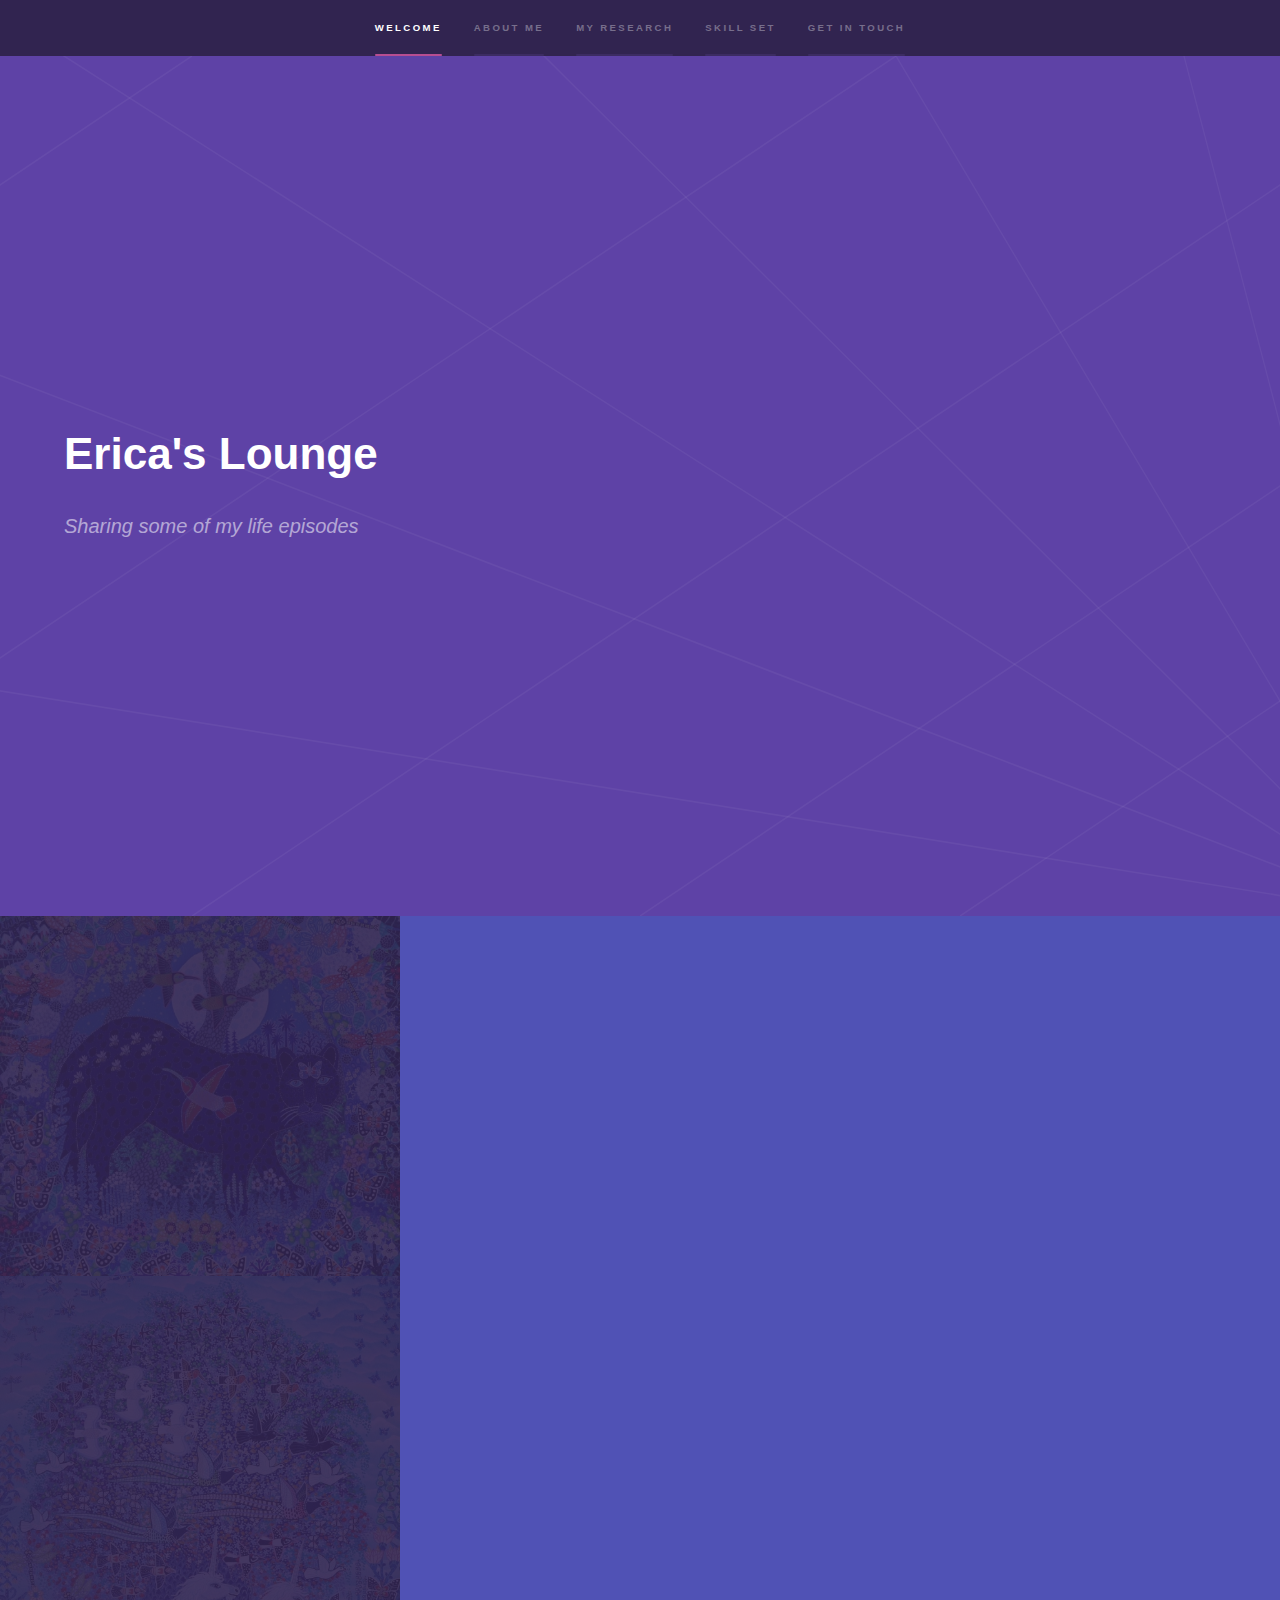
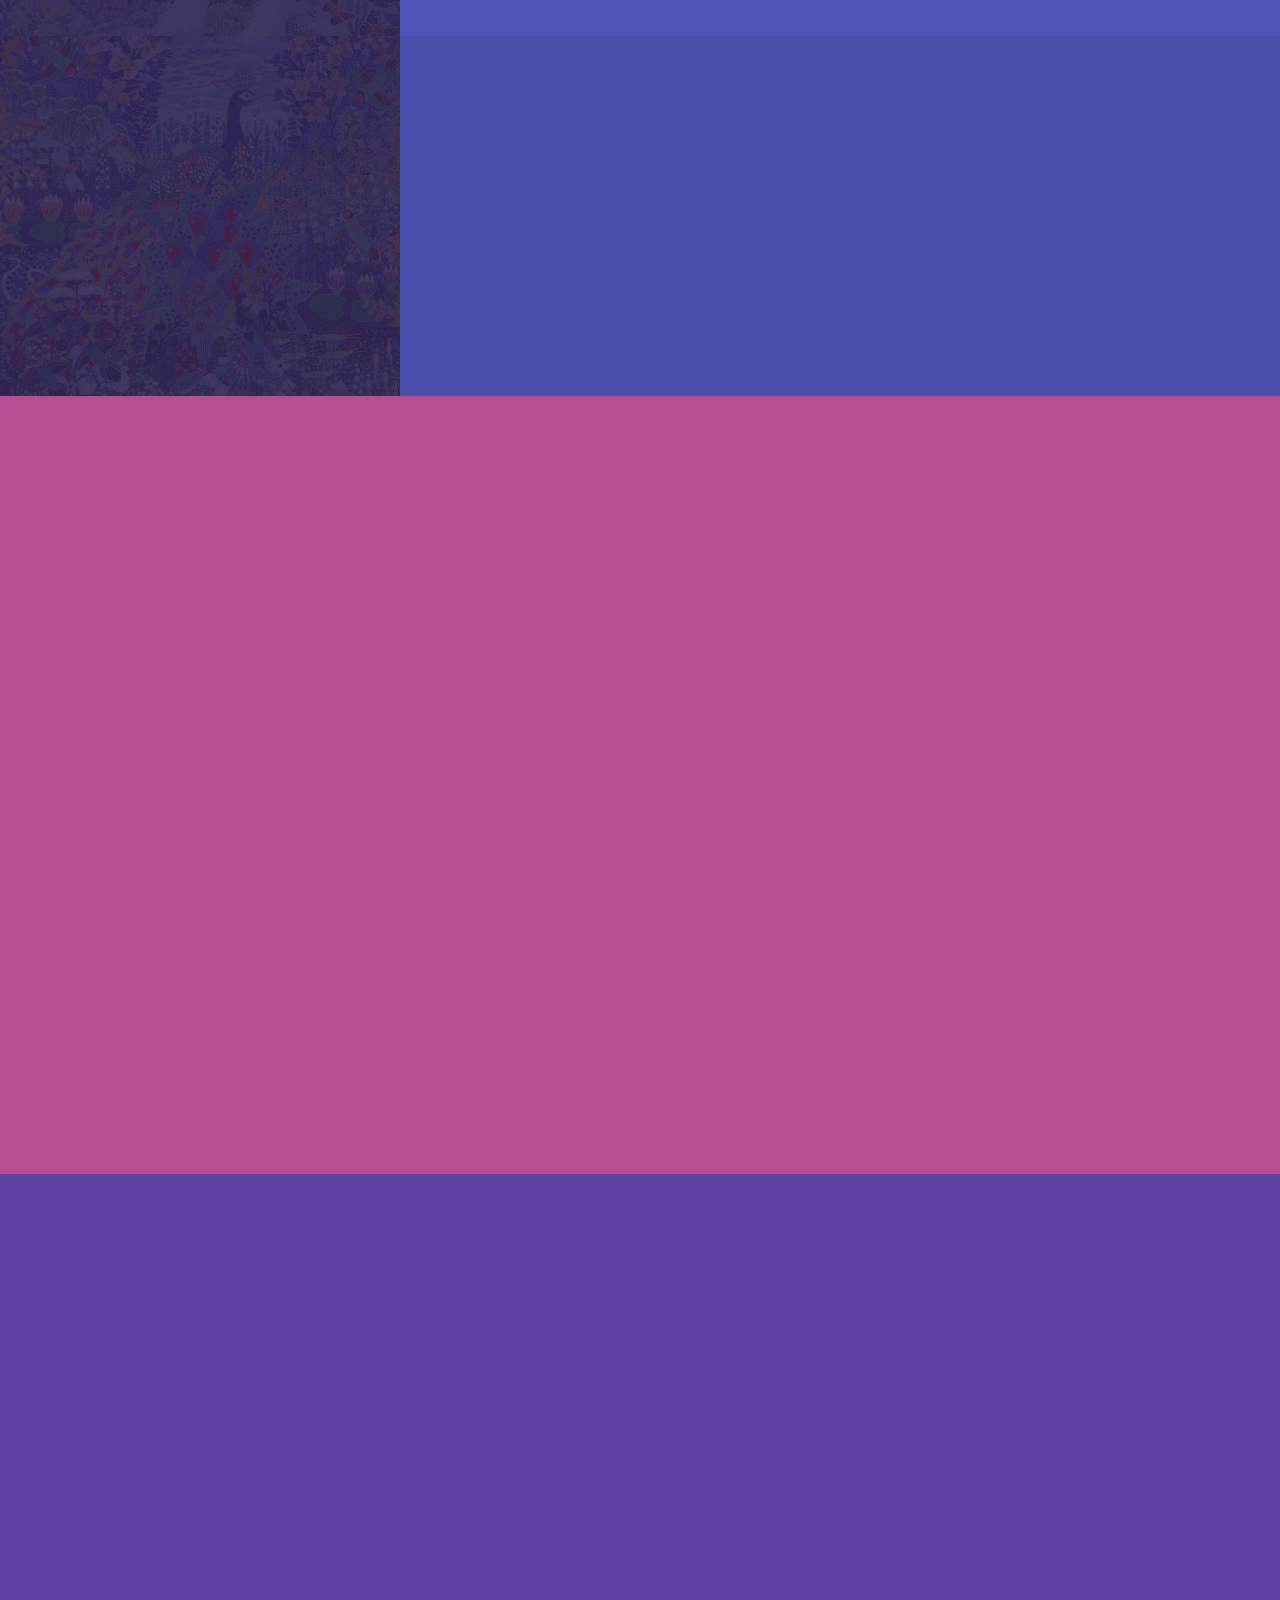
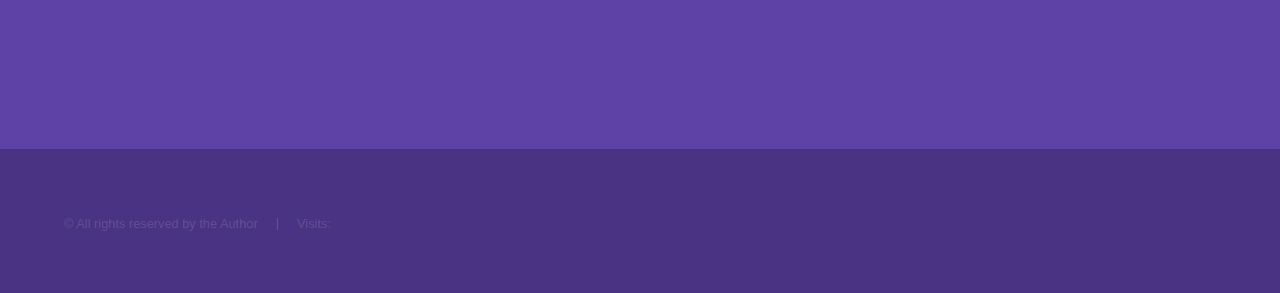
==== index.html @ 359b097e "Update index.html" ====
<!DOCTYPE HTML>
<!--
	Hyperspace by HTML5 UP
	html5up.net | @ajlkn
	Free for personal and commercial use under the CCA 3.0 license (html5up.net/license)
-->
<html>
	<head>
		<title>ES Room</title>
		<meta charset="utf-8" />
		<meta name="viewport" content="width=device-width, initial-scale=1, user-scalable=no" />
		<link rel="stylesheet" href="assets/css/main.css" />
		<noscript><link rel="stylesheet" href="assets/css/noscript.css" /></noscript>
		
	</head>
	<body class="is-preload">

		<!-- Sidebar -->
			<section id="sidebar">
				<div class="inner">
					<nav>
						<ul>
							<li><a href="#intro">Welcome</a></li>
							<li><a href="#one">About ME</a></li>
							<li><a href="#two">My Research</a></li>
							<li><a href="#three">Skill Set</a></li>
							<li><a href="#four">Get in touch</a></li>
						</ul>
					</nav>
				</div>
			</section>

		<!-- Wrapper -->
			<div id="wrapper">

				<!-- Intro -->
					<section id="intro" class="wrapper style1 fullscreen fade-up">
						<div class="inner">
							<h1>Erica's Lounge</h1>
							<p><em>Sharing some of my life episodes</em></p>
						</div>
					</section>
				<!-- One -->
					<section id="one" class="wrapper style2 spotlights">
						<section>
							<a href="#" class="image"><img src="images/puma.jpg" alt="" data-position="center center" /></a>
							<div class="content">
								<div class="inner">
									<h2>About ME</h2>
									<p>Phd Student, mom of two guinea pigs, detective fiction holic...</p>
									<ul class="actions">
										<li><a href="aboutme.html" class="button">Learn more</a></li>
									</ul>
								</div>
							</div>
						</section>
					</section>
				<!-- Two -->
					<section id="two" class="wrapper style2 spotlights">
						<section>
							<a href="#" class="image"><img src="images/unicorn.jpg" alt="" data-position="center center" /></a>
							<div class="content">
								<div class="inner">
									<h2>My Research</h2>
									<p> Knowledge Mining on Cardiology/Covid EHR </p>
									<ul class="actions">
										<li><a href="research.html" class="button">Learn more</a></li>
									</ul>
								</div>
							</div>
						</section>
						<section>
							<a href="#" class="image"><img src="images/peacock.jpg" alt="" data-position="center center" /></a>
							<div class="content">
								<div class="inner">
									<h2>Others</h2>
									<p>no introduction</p>
								</div>
							</div>
						</section>
					</section>

				<!-- Three -->
					<section id="three" class="wrapper style3 fade-up">
						<div class="inner">
							<h2>Skill Set</h2>
							<p>******** Some IT related skills ********</p>
							<div class="features">
								<section>
									<span class="icon solid major fa-code"></span>
									<h3>Programming Languages</h3>
									<p>Java, Python, C++.</p>
								</section>
								<section>
									<span class="icon solid major fa-lock"></span>
									<h3>Security Tools</h3>
									<p>Blue Coat System, Qradar, Xforce.</p>
								</section>
								<section>
									<span class="icon solid major fa-cog"></span>
									<h3>Web Related</h3>
									<p>XHTML+CSS, AngularJS.</p>
								</section>
								<section>
									<span class="icon solid major fa-desktop"></span>
									<h3>Databases</h3>
									<p>MySQL, Oracle PL/SQL, MongoDB.</p>
								</section>
								<section>
									<span class="icon solid major fa-link"></span>
									<h3>Data Analysis & Machine Learning (Python) </h3>
									<p>Numpy, pandas, scipy, matplotlib, tensorflow, scikit-learn, spaCy, NLTK, TextRank.</p>
								</section>
								<section>
									<span class="icon major fa-gem"></span>
									<h3>Others</h3>
									<p>Microsoft Identity Manager(MIM), Microsoft SharePoint, Microsoft 365, Protégé, BioPortal...</p>
								</section>
							</div>
						</div>
					</section>

				<!-- four -->
					<section id="four" class="wrapper style1 fade-up">
						<div class="inner">
							<h2>Get in touch</h2>
							<div class="split style1">
								<section>
									<form method="post" action="#">
										<div class="fields">
											<div class="field half">
												<label for="name">Name</label>
												<input type="text" name="name" id="name" />
											</div>
											<div class="field half">
												<label for="email">Email</label>
												<input type="text" name="email" id="email" />
											</div>
											<div class="field">
												<label for="message">Message</label>
												<textarea name="message" id="message" rows="5"></textarea>
											</div>
										</div>
										<ul class="actions">
											<li><a href="" class="button submit">Send Message</a></li>
										</ul>
									</form>
								</section>
								<section>
									<ul class="contact">
										<li>
											<h3>Address</h3>
											<span>186 Bleeker St, Newark<br />
											NJ 07103<br />
											USA</span>
										</li>
										<li>
											<h3>Email</h3>
											<a href="#">Not available</a>
										</li>
										<li>
											<h3>Phone</h3>
											<span>Not available</span>
										</li>
										<li>
											<h3>Social</h3>
											<ul class="icons">
												<li><a href="#" class="icon brands fa-twitter"><span class="label">Twitter</span></a></li>
												<li><a href="#" class="icon brands fa-facebook-f"><span class="label">Facebook</span></a></li>
												<li><a href="#" class="icon brands fa-github"><span class="label">GitHub</span></a></li>
												<li><a href="#" class="icon brands fa-instagram"><span class="label">Instagram</span></a></li>
												<li><a href="#" class="icon brands fa-linkedin-in"><span class="label">LinkedIn</span></a></li>
											</ul>
										</li>
									</ul>
								</section>
							</div>
						</div>
					</section>

			</div>

		<!-- Footer -->
			<footer id="footer" class="wrapper style1-alt">
				<div class="inner">
					<ul class="menu">
						
						<li>&copy; All rights reserved by the Author </li><li><span id="busuanzi_container_site_uv">Visits: <span id="busuanzi_value_site_uv"></li>
					</ul>
				</div>
			</footer>

		<!-- Scripts -->
			<script src="assets/js/jquery.min.js"></script>
			<script src="assets/js/jquery.scrollex.min.js"></script>
			<script src="assets/js/jquery.scrolly.min.js"></script>
			<script src="assets/js/browser.min.js"></script>
			<script src="assets/js/breakpoints.min.js"></script>
			<script src="assets/js/util.js"></script>
			<script src="assets/js/main.js"></script>
			<script async src="//busuanzi.ibruce.info/busuanzi/2.3/busuanzi.pure.mini.js"></script>
			

	</body>
</html>
---- assets/css/main.css ----
@import url(fontawesome-all.min.css);

/*
	Hyperspace by HTML5 UP
	html5up.net | @ajlkn
	Free for personal and commercial use under the CCA 3.0 license (html5up.net/license)
*/

html, body, div, span, applet, object,
iframe, h1, h2, h3, h4, h5, h6, p, blockquote,
pre, a, abbr, acronym, address, big, cite,
code, del, dfn, em, img, ins, kbd, q, s, samp,
small, strike, strong, sub, sup, tt, var, b,
u, i, center, dl, dt, dd, ol, ul, li, fieldset,
form, label, legend, table, caption, tbody,
tfoot, thead, tr, th, td, article, aside,
canvas, details, embed, figure, figcaption,
footer, header, hgroup, menu, nav, output, ruby,
section, summary, time, mark, audio, video {
	margin: 0;
	padding: 0;
	border: 0;
	font-size: 100%;
	font: inherit;
	vertical-align: baseline;}

article, aside, details, figcaption, figure,
footer, header, hgroup, menu, nav, section {
	display: block;}

body {
	line-height: 1;
}

ol, ul {
	list-style: none;
}

blockquote, q {
	quotes: none;
}

	blockquote:before, blockquote:after, q:before, q:after {
		content: '';
		content: none;
	}

table {
	border-collapse: collapse;
	border-spacing: 0;
}

body {
	-webkit-text-size-adjust: none;
}

mark {
	background-color: transparent;
	color: inherit;
}

input::-moz-focus-inner {
	border: 0;
	padding: 0;
}

input, select, textarea {
	-moz-appearance: none;
	-webkit-appearance: none;
	-ms-appearance: none;
	appearance: none;
}

/* Basic */

	@-ms-viewport {
		width: device-width;
	}

	body {
		-ms-overflow-style: scrollbar;
	}

	@media screen and (max-width: 480px) {

		html, body {
			min-width: 320px;
		}

	}

	html {
		box-sizing: border-box;
	}

	*, *:before, *:after {
		box-sizing: inherit;
	}

	body {
		background: #312450;
	}

		body.is-preload *, body.is-preload *:before, body.is-preload *:after {
			-moz-animation: none !important;
			-webkit-animation: none !important;
			-ms-animation: none !important;
			animation: none !important;
			-moz-transition: none !important;
			-webkit-transition: none !important;
			-ms-transition: none !important;
			transition: none !important;
		}

/* Type */

	body, input, select, textarea {
		color: rgba(255, 255, 255, 0.55);
		font-family: Arial, Helvetica, sans-serif;
		font-size: 16.5pt;
		font-weight: normal;
		line-height: 1.75;
	}

		@media screen and (max-width: 1680px) {

			body, input, select, textarea {
				font-size: 13pt;
			}

		}

		@media screen and (max-width: 1280px) {

			body, input, select, textarea {
				font-size: 12pt;
			}

		}

		@media screen and (max-width: 360px) {

			body, input, select, textarea {
				font-size: 11pt;
			}

		}

	a {
		-moz-transition: color 0.2s ease, border-bottom-color 0.2s ease;
		-webkit-transition: color 0.2s ease, border-bottom-color 0.2s ease;
		-ms-transition: color 0.2s ease, border-bottom-color 0.2s ease;
		transition: color 0.2s ease, border-bottom-color 0.2s ease;
		border-bottom: dotted 1px rgba(255, 255, 255, 0.35);
		color: inherit;
		text-decoration: none;
	}

		a:hover {
			border-bottom-color: transparent;
			color: #ffffff;
		}

	strong, b {
		color: #ffffff;
		font-weight: bold;
	}

	em, i {
		font-style: italic;
	}

	p {
		margin: 0 0 2em 0;
	}

	h1, h2, h3, h4, h5, h6 {
		color: #ffffff;
		font-weight: bold;
		line-height: 1.5;
		margin: 0 0 0.5em 0;
	}

		h1 a, h2 a, h3 a, h4 a, h5 a, h6 a {
			color: inherit;
			text-decoration: none;
		}

	h1 {
		font-size: 2.75em;
	}

		h1.major {
			margin: 0 0 1.3em 0;
			position: relative;
			padding-bottom: 0.35em;
		}

			h1.major:after {
				background-image: -moz-linear-gradient(to right, #5e42a6, #b74e91);
				background-image: -webkit-linear-gradient(to right, #5e42a6, #b74e91);
				background-image: -ms-linear-gradient(to right, #5e42a6, #b74e91);
				background-image: linear-gradient(to right, #5e42a6, #b74e91);
				-moz-transition: max-width 0.2s ease;
				-webkit-transition: max-width 0.2s ease;
				-ms-transition: max-width 0.2s ease;
				transition: max-width 0.2s ease;
				border-radius: 0.2em;
				bottom: 0;
				content: '';
				height: 0.05em;
				position: absolute;
				right: 0;
				width: 100%;
			}

	h2 {
		font-size: 1.75em;
	}

	h3 {
		font-size: 1.1em;
	}

	h4 {
		font-size: 1em;
	}

	h5 {
		font-size: 0.8em;
	}

	h6 {
		font-size: 0.6em;
	}

	@media screen and (max-width: 736px) {

		h1 {
			font-size: 2em;
		}

		h2 {
			font-size: 1.25em;
		}

		h3 {
			font-size: 1em;
		}

		h4 {
			font-size: 0.8em;
		}

		h5 {
			font-size: 0.6em;
		}

		h6 {
			font-size: 0.6em;
		}

	}

	sub {
		font-size: 0.8em;
		position: relative;
		top: 0.5em;
	}

	sup {
		font-size: 0.8em;
		position: relative;
		top: -0.5em;
	}

	blockquote {
		border-left: solid 4px rgba(255, 255, 255, 0.15);
		font-style: italic;
		margin: 0 0 2em 0;
		padding: 0.5em 0 0.5em 2em;
	}

	code {
		background: rgba(255, 255, 255, 0.05);
		border-radius: 0.25em;
		border: solid 1px rgba(255, 255, 255, 0.15);
		font-family: "Courier New", monospace;
		font-size: 0.9em;
		margin: 0 0.25em;
		padding: 0.25em 0.65em;
	}

	pre {
		-webkit-overflow-scrolling: touch;
		font-family: "Courier New", monospace;
		font-size: 0.9em;
		margin: 0 0 2em 0;
	}

		pre code {
			display: block;
			line-height: 1.75em;
			padding: 1em 1.5em;
			overflow-x: auto;
		}

	hr {
		border: 0;
		border-bottom: solid 1px rgba(255, 255, 255, 0.15);
		margin: 2em 0;
	}

		hr.major {
			margin: 3em 0;
		}

	.align-left {
		text-align: left;
	}

	.align-center {
		text-align: center;
	}

	.align-right {
		text-align: right;
	}

/* Row */

	.row {
		display: flex;
		flex-wrap: wrap;
		box-sizing: border-box;
		align-items: stretch;
	}

		.row > * {
			box-sizing: border-box;
		}

		.row.gtr-uniform > * > :last-child {
			margin-bottom: 0;
		}

		.row.aln-left {
			justify-content: flex-start;
		}

		.row.aln-center {
			justify-content: center;
		}

		.row.aln-right {
			justify-content: flex-end;
		}

		.row.aln-top {
			align-items: flex-start;
		}

		.row.aln-middle {
			align-items: center;
		}

		.row.aln-bottom {
			align-items: flex-end;
		}

		.row > .imp {
			order: -1;
		}

		.row > .col-1 {
			width: 8.33333%;
		}

		.row > .off-1 {
			margin-left: 8.33333%;
		}

		.row > .col-2 {
			width: 16.66667%;
		}

		.row > .off-2 {
			margin-left: 16.66667%;
		}

		.row > .col-3 {
			width: 25%;
		}

		.row > .off-3 {
			margin-left: 25%;
		}

		.row > .col-4 {
			width: 33.33333%;
		}

		.row > .off-4 {
			margin-left: 33.33333%;
		}

		.row > .col-5 {
			width: 41.66667%;
		}

		.row > .off-5 {
			margin-left: 41.66667%;
		}

		.row > .col-6 {
			width: 50%;
		}

		.row > .off-6 {
			margin-left: 50%;
		}

		.row > .col-7 {
			width: 58.33333%;
		}

		.row > .off-7 {
			margin-left: 58.33333%;
		}

		.row > .col-8 {
			width: 66.66667%;
		}

		.row > .off-8 {
			margin-left: 66.66667%;
		}

		.row > .col-9 {
			width: 75%;
		}

		.row > .off-9 {
			margin-left: 75%;
		}

		.row > .col-10 {
			width: 83.33333%;
		}

		.row > .off-10 {
			margin-left: 83.33333%;
		}

		.row > .col-11 {
			width: 91.66667%;
		}

		.row > .off-11 {
			margin-left: 91.66667%;
		}

		.row > .col-12 {
			width: 100%;
		}

		.row > .off-12 {
			margin-left: 100%;
		}

		.row.gtr-0 {
			margin-top: 0;
			margin-left: 0em;
		}

			.row.gtr-0 > * {
				padding: 0 0 0 0em;
			}

			.row.gtr-0.gtr-uniform {
				margin-top: 0em;
			}

				.row.gtr-0.gtr-uniform > * {
					padding-top: 0em;
				}

		.row.gtr-25 {
			margin-top: 0;
			margin-left: -0.375em;
		}

			.row.gtr-25 > * {
				padding: 0 0 0 0.375em;
			}

			.row.gtr-25.gtr-uniform {
				margin-top: -0.375em;
			}

				.row.gtr-25.gtr-uniform > * {
					padding-top: 0.375em;
				}

		.row.gtr-50 {
			margin-top: 0;
			margin-left: -0.75em;
		}

			.row.gtr-50 > * {
				padding: 0 0 0 0.75em;
			}

			.row.gtr-50.gtr-uniform {
				margin-top: -0.75em;
			}

				.row.gtr-50.gtr-uniform > * {
					padding-top: 0.75em;
				}

		.row {
			margin-top: 0;
			margin-left: -1.5em;
		}

			.row > * {
				padding: 0 0 0 1.5em;
			}

			.row.gtr-uniform {
				margin-top: -1.5em;
			}

				.row.gtr-uniform > * {
					padding-top: 1.5em;
				}

		.row.gtr-150 {
			margin-top: 0;
			margin-left: -2.25em;
		}

			.row.gtr-150 > * {
				padding: 0 0 0 2.25em;
			}

			.row.gtr-150.gtr-uniform {
				margin-top: -2.25em;
			}

				.row.gtr-150.gtr-uniform > * {
					padding-top: 2.25em;
				}

		.row.gtr-200 {
			margin-top: 0;
			margin-left: -3em;
		}

			.row.gtr-200 > * {
				padding: 0 0 0 3em;
			}

			.row.gtr-200.gtr-uniform {
				margin-top: -3em;
			}

				.row.gtr-200.gtr-uniform > * {
					padding-top: 3em;
				}

		@media screen and (max-width: 1680px) {

			.row {
				display: flex;
				flex-wrap: wrap;
				box-sizing: border-box;
				align-items: stretch;
			}

				.row > * {
					box-sizing: border-box;
				}

				.row.gtr-uniform > * > :last-child {
					margin-bottom: 0;
				}

				.row.aln-left {
					justify-content: flex-start;
				}

				.row.aln-center {
					justify-content: center;
				}

				.row.aln-right {
					justify-content: flex-end;
				}

				.row.aln-top {
					align-items: flex-start;
				}

				.row.aln-middle {
					align-items: center;
				}

				.row.aln-bottom {
					align-items: flex-end;
				}

				.row > .imp-xlarge {
					order: -1;
				}

				.row > .col-1-xlarge {
					width: 8.33333%;
				}

				.row > .off-1-xlarge {
					margin-left: 8.33333%;
				}

				.row > .col-2-xlarge {
					width: 16.66667%;
				}

				.row > .off-2-xlarge {
					margin-left: 16.66667%;
				}

				.row > .col-3-xlarge {
					width: 25%;
				}

				.row > .off-3-xlarge {
					margin-left: 25%;
				}

				.row > .col-4-xlarge {
					width: 33.33333%;
				}

				.row > .off-4-xlarge {
					margin-left: 33.33333%;
				}

				.row > .col-5-xlarge {
					width: 41.66667%;
				}

				.row > .off-5-xlarge {
					margin-left: 41.66667%;
				}

				.row > .col-6-xlarge {
					width: 50%;
				}

				.row > .off-6-xlarge {
					margin-left: 50%;
				}

				.row > .col-7-xlarge {
					width: 58.33333%;
				}

				.row > .off-7-xlarge {
					margin-left: 58.33333%;
				}

				.row > .col-8-xlarge {
					width: 66.66667%;
				}

				.row > .off-8-xlarge {
					margin-left: 66.66667%;
				}

				.row > .col-9-xlarge {
					width: 75%;
				}

				.row > .off-9-xlarge {
					margin-left: 75%;
				}

				.row > .col-10-xlarge {
					width: 83.33333%;
				}

				.row > .off-10-xlarge {
					margin-left: 83.33333%;
				}

				.row > .col-11-xlarge {
					width: 91.66667%;
				}

				.row > .off-11-xlarge {
					margin-left: 91.66667%;
				}

				.row > .col-12-xlarge {
					width: 100%;
				}

				.row > .off-12-xlarge {
					margin-left: 100%;
				}

				.row.gtr-0 {
					margin-top: 0;
					margin-left: 0em;
				}

					.row.gtr-0 > * {
						padding: 0 0 0 0em;
					}

					.row.gtr-0.gtr-uniform {
						margin-top: 0em;
					}

						.row.gtr-0.gtr-uniform > * {
							padding-top: 0em;
						}

				.row.gtr-25 {
					margin-top: 0;
					margin-left: -0.375em;
				}

					.row.gtr-25 > * {
						padding: 0 0 0 0.375em;
					}

					.row.gtr-25.gtr-uniform {
						margin-top: -0.375em;
					}

						.row.gtr-25.gtr-uniform > * {
							padding-top: 0.375em;
						}

				.row.gtr-50 {
					margin-top: 0;
					margin-left: -0.75em;
				}

					.row.gtr-50 > * {
						padding: 0 0 0 0.75em;
					}

					.row.gtr-50.gtr-uniform {
						margin-top: -0.75em;
					}

						.row.gtr-50.gtr-uniform > * {
							padding-top: 0.75em;
						}

				.row {
					margin-top: 0;
					margin-left: -1.5em;
				}

					.row > * {
						padding: 0 0 0 1.5em;
					}

					.row.gtr-uniform {
						margin-top: -1.5em;
					}

						.row.gtr-uniform > * {
							padding-top: 1.5em;
						}

				.row.gtr-150 {
					margin-top: 0;
					margin-left: -2.25em;
				}

					.row.gtr-150 > * {
						padding: 0 0 0 2.25em;
					}

					.row.gtr-150.gtr-uniform {
						margin-top: -2.25em;
					}

						.row.gtr-150.gtr-uniform > * {
							padding-top: 2.25em;
						}

				.row.gtr-200 {
					margin-top: 0;
					margin-left: -3em;
				}

					.row.gtr-200 > * {
						padding: 0 0 0 3em;
					}

					.row.gtr-200.gtr-uniform {
						margin-top: -3em;
					}

						.row.gtr-200.gtr-uniform > * {
							padding-top: 3em;
						}

		}

		@media screen and (max-width: 1280px) {

			.row {
				display: flex;
				flex-wrap: wrap;
				box-sizing: border-box;
				align-items: stretch;
			}

				.row > * {
					box-sizing: border-box;
				}

				.row.gtr-uniform > * > :last-child {
					margin-bottom: 0;
				}

				.row.aln-left {
					justify-content: flex-start;
				}

				.row.aln-center {
					justify-content: center;
				}

				.row.aln-right {
					justify-content: flex-end;
				}

				.row.aln-top {
					align-items: flex-start;
				}

				.row.aln-middle {
					align-items: center;
				}

				.row.aln-bottom {
					align-items: flex-end;
				}

				.row > .imp-large {
					order: -1;
				}

				.row > .col-1-large {
					width: 8.33333%;
				}

				.row > .off-1-large {
					margin-left: 8.33333%;
				}

				.row > .col-2-large {
					width: 16.66667%;
				}

				.row > .off-2-large {
					margin-left: 16.66667%;
				}

				.row > .col-3-large {
					width: 25%;
				}

				.row > .off-3-large {
					margin-left: 25%;
				}

				.row > .col-4-large {
					width: 33.33333%;
				}

				.row > .off-4-large {
					margin-left: 33.33333%;
				}

				.row > .col-5-large {
					width: 41.66667%;
				}

				.row > .off-5-large {
					margin-left: 41.66667%;
				}

				.row > .col-6-large {
					width: 50%;
				}

				.row > .off-6-large {
					margin-left: 50%;
				}

				.row > .col-7-large {
					width: 58.33333%;
				}

				.row > .off-7-large {
					margin-left: 58.33333%;
				}

				.row > .col-8-large {
					width: 66.66667%;
				}

				.row > .off-8-large {
					margin-left: 66.66667%;
				}

				.row > .col-9-large {
					width: 75%;
				}

				.row > .off-9-large {
					margin-left: 75%;
				}

				.row > .col-10-large {
					width: 83.33333%;
				}

				.row > .off-10-large {
					margin-left: 83.33333%;
				}

				.row > .col-11-large {
					width: 91.66667%;
				}

				.row > .off-11-large {
					margin-left: 91.66667%;
				}

				.row > .col-12-large {
					width: 100%;
				}

				.row > .off-12-large {
					margin-left: 100%;
				}

				.row.gtr-0 {
					margin-top: 0;
					margin-left: 0em;
				}

					.row.gtr-0 > * {
						padding: 0 0 0 0em;
					}

					.row.gtr-0.gtr-uniform {
						margin-top: 0em;
					}

						.row.gtr-0.gtr-uniform > * {
							padding-top: 0em;
						}

				.row.gtr-25 {
					margin-top: 0;
					margin-left: -0.375em;
				}

					.row.gtr-25 > * {
						padding: 0 0 0 0.375em;
					}

					.row.gtr-25.gtr-uniform {
						margin-top: -0.375em;
					}

						.row.gtr-25.gtr-uniform > * {
							padding-top: 0.375em;
						}

				.row.gtr-50 {
					margin-top: 0;
					margin-left: -0.75em;
				}

					.row.gtr-50 > * {
						padding: 0 0 0 0.75em;
					}

					.row.gtr-50.gtr-uniform {
						margin-top: -0.75em;
					}

						.row.gtr-50.gtr-uniform > * {
							padding-top: 0.75em;
						}

				.row {
					margin-top: 0;
					margin-left: -1.5em;
				}

					.row > * {
						padding: 0 0 0 1.5em;
					}

					.row.gtr-uniform {
						margin-top: -1.5em;
					}

						.row.gtr-uniform > * {
							padding-top: 1.5em;
						}

				.row.gtr-150 {
					margin-top: 0;
					margin-left: -2.25em;
				}

					.row.gtr-150 > * {
						padding: 0 0 0 2.25em;
					}

					.row.gtr-150.gtr-uniform {
						margin-top: -2.25em;
					}

						.row.gtr-150.gtr-uniform > * {
							padding-top: 2.25em;
						}

				.row.gtr-200 {
					margin-top: 0;
					margin-left: -3em;
				}

					.row.gtr-200 > * {
						padding: 0 0 0 3em;
					}

					.row.gtr-200.gtr-uniform {
						margin-top: -3em;
					}

						.row.gtr-200.gtr-uniform > * {
							padding-top: 3em;
						}

		}

		@media screen and (max-width: 980px) {

			.row {
				display: flex;
				flex-wrap: wrap;
				box-sizing: border-box;
				align-items: stretch;
			}

				.row > * {
					box-sizing: border-box;
				}

				.row.gtr-uniform > * > :last-child {
					margin-bottom: 0;
				}

				.row.aln-left {
					justify-content: flex-start;
				}

				.row.aln-center {
					justify-content: center;
				}

				.row.aln-right {
					justify-content: flex-end;
				}

				.row.aln-top {
					align-items: flex-start;
				}

				.row.aln-middle {
					align-items: center;
				}

				.row.aln-bottom {
					align-items: flex-end;
				}

				.row > .imp-medium {
					order: -1;
				}

				.row > .col-1-medium {
					width: 8.33333%;
				}

				.row > .off-1-medium {
					margin-left: 8.33333%;
				}

				.row > .col-2-medium {
					width: 16.66667%;
				}

				.row > .off-2-medium {
					margin-left: 16.66667%;
				}

				.row > .col-3-medium {
					width: 25%;
				}

				.row > .off-3-medium {
					margin-left: 25%;
				}

				.row > .col-4-medium {
					width: 33.33333%;
				}

				.row > .off-4-medium {
					margin-left: 33.33333%;
				}

				.row > .col-5-medium {
					width: 41.66667%;
				}

				.row > .off-5-medium {
					margin-left: 41.66667%;
				}

				.row > .col-6-medium {
					width: 50%;
				}

				.row > .off-6-medium {
					margin-left: 50%;
				}

				.row > .col-7-medium {
					width: 58.33333%;
				}

				.row > .off-7-medium {
					margin-left: 58.33333%;
				}

				.row > .col-8-medium {
					width: 66.66667%;
				}

				.row > .off-8-medium {
					margin-left: 66.66667%;
				}

				.row > .col-9-medium {
					width: 75%;
				}

				.row > .off-9-medium {
					margin-left: 75%;
				}

				.row > .col-10-medium {
					width: 83.33333%;
				}

				.row > .off-10-medium {
					margin-left: 83.33333%;
				}

				.row > .col-11-medium {
					width: 91.66667%;
				}

				.row > .off-11-medium {
					margin-left: 91.66667%;
				}

				.row > .col-12-medium {
					width: 100%;
				}

				.row > .off-12-medium {
					margin-left: 100%;
				}

				.row.gtr-0 {
					margin-top: 0;
					margin-left: 0em;
				}

					.row.gtr-0 > * {
						padding: 0 0 0 0em;
					}

					.row.gtr-0.gtr-uniform {
						margin-top: 0em;
					}

						.row.gtr-0.gtr-uniform > * {
							padding-top: 0em;
						}

				.row.gtr-25 {
					margin-top: 0;
					margin-left: -0.375em;
				}

					.row.gtr-25 > * {
						padding: 0 0 0 0.375em;
					}

					.row.gtr-25.gtr-uniform {
						margin-top: -0.375em;
					}

						.row.gtr-25.gtr-uniform > * {
							padding-top: 0.375em;
						}

				.row.gtr-50 {
					margin-top: 0;
					margin-left: -0.75em;
				}

					.row.gtr-50 > * {
						padding: 0 0 0 0.75em;
					}

					.row.gtr-50.gtr-uniform {
						margin-top: -0.75em;
					}

						.row.gtr-50.gtr-uniform > * {
							padding-top: 0.75em;
						}

				.row {
					margin-top: 0;
					margin-left: -1.5em;
				}

					.row > * {
						padding: 0 0 0 1.5em;
					}

					.row.gtr-uniform {
						margin-top: -1.5em;
					}

						.row.gtr-uniform > * {
							padding-top: 1.5em;
						}

				.row.gtr-150 {
					margin-top: 0;
					margin-left: -2.25em;
				}

					.row.gtr-150 > * {
						padding: 0 0 0 2.25em;
					}

					.row.gtr-150.gtr-uniform {
						margin-top: -2.25em;
					}

						.row.gtr-150.gtr-uniform > * {
							padding-top: 2.25em;
						}

				.row.gtr-200 {
					margin-top: 0;
					margin-left: -3em;
				}

					.row.gtr-200 > * {
						padding: 0 0 0 3em;
					}

					.row.gtr-200.gtr-uniform {
						margin-top: -3em;
					}

						.row.gtr-200.gtr-uniform > * {
							padding-top: 3em;
						}

		}

		@media screen and (max-width: 736px) {

			.row {
				display: flex;
				flex-wrap: wrap;
				box-sizing: border-box;
				align-items: stretch;
			}

				.row > * {
					box-sizing: border-box;
				}

				.row.gtr-uniform > * > :last-child {
					margin-bottom: 0;
				}

				.row.aln-left {
					justify-content: flex-start;
				}

				.row.aln-center {
					justify-content: center;
				}

				.row.aln-right {
					justify-content: flex-end;
				}

				.row.aln-top {
					align-items: flex-start;
				}

				.row.aln-middle {
					align-items: center;
				}

				.row.aln-bottom {
					align-items: flex-end;
				}

				.row > .imp-small {
					order: -1;
				}

				.row > .col-1-small {
					width: 8.33333%;
				}

				.row > .off-1-small {
					margin-left: 8.33333%;
				}

				.row > .col-2-small {
					width: 16.66667%;
				}

				.row > .off-2-small {
					margin-left: 16.66667%;
				}

				.row > .col-3-small {
					width: 25%;
				}

				.row > .off-3-small {
					margin-left: 25%;
				}

				.row > .col-4-small {
					width: 33.33333%;
				}

				.row > .off-4-small {
					margin-left: 33.33333%;
				}

				.row > .col-5-small {
					width: 41.66667%;
				}

				.row > .off-5-small {
					margin-left: 41.66667%;
				}

				.row > .col-6-small {
					width: 50%;
				}

				.row > .off-6-small {
					margin-left: 50%;
				}

				.row > .col-7-small {
					width: 58.33333%;
				}

				.row > .off-7-small {
					margin-left: 58.33333%;
				}

				.row > .col-8-small {
					width: 66.66667%;
				}

				.row > .off-8-small {
					margin-left: 66.66667%;
				}

				.row > .col-9-small {
					width: 75%;
				}

				.row > .off-9-small {
					margin-left: 75%;
				}

				.row > .col-10-small {
					width: 83.33333%;
				}

				.row > .off-10-small {
					margin-left: 83.33333%;
				}

				.row > .col-11-small {
					width: 91.66667%;
				}

				.row > .off-11-small {
					margin-left: 91.66667%;
				}

				.row > .col-12-small {
					width: 100%;
				}

				.row > .off-12-small {
					margin-left: 100%;
				}

				.row.gtr-0 {
					margin-top: 0;
					margin-left: 0em;
				}

					.row.gtr-0 > * {
						padding: 0 0 0 0em;
					}

					.row.gtr-0.gtr-uniform {
						margin-top: 0em;
					}

						.row.gtr-0.gtr-uniform > * {
							padding-top: 0em;
						}

				.row.gtr-25 {
					margin-top: 0;
					margin-left: -0.375em;
				}

					.row.gtr-25 > * {
						padding: 0 0 0 0.375em;
					}

					.row.gtr-25.gtr-uniform {
						margin-top: -0.375em;
					}

						.row.gtr-25.gtr-uniform > * {
							padding-top: 0.375em;
						}

				.row.gtr-50 {
					margin-top: 0;
					margin-left: -0.75em;
				}

					.row.gtr-50 > * {
						padding: 0 0 0 0.75em;
					}

					.row.gtr-50.gtr-uniform {
						margin-top: -0.75em;
					}

						.row.gtr-50.gtr-uniform > * {
							padding-top: 0.75em;
						}

				.row {
					margin-top: 0;
					margin-left: -1.5em;
				}

					.row > * {
						padding: 0 0 0 1.5em;
					}

					.row.gtr-uniform {
						margin-top: -1.5em;
					}

						.row.gtr-uniform > * {
							padding-top: 1.5em;
						}

				.row.gtr-150 {
					margin-top: 0;
					margin-left: -2.25em;
				}

					.row.gtr-150 > * {
						padding: 0 0 0 2.25em;
					}

					.row.gtr-150.gtr-uniform {
						margin-top: -2.25em;
					}

						.row.gtr-150.gtr-uniform > * {
							padding-top: 2.25em;
						}

				.row.gtr-200 {
					margin-top: 0;
					margin-left: -3em;
				}

					.row.gtr-200 > * {
						padding: 0 0 0 3em;
					}

					.row.gtr-200.gtr-uniform {
						margin-top: -3em;
					}

						.row.gtr-200.gtr-uniform > * {
							padding-top: 3em;
						}

		}

		@media screen and (max-width: 480px) {

			.row {
				display: flex;
				flex-wrap: wrap;
				box-sizing: border-box;
				align-items: stretch;
			}

				.row > * {
					box-sizing: border-box;
				}

				.row.gtr-uniform > * > :last-child {
					margin-bottom: 0;
				}

				.row.aln-left {
					justify-content: flex-start;
				}

				.row.aln-center {
					justify-content: center;
				}

				.row.aln-right {
					justify-content: flex-end;
				}

				.row.aln-top {
					align-items: flex-start;
				}

				.row.aln-middle {
					align-items: center;
				}

				.row.aln-bottom {
					align-items: flex-end;
				}

				.row > .imp-xsmall {
					order: -1;
				}

				.row > .col-1-xsmall {
					width: 8.33333%;
				}

				.row > .off-1-xsmall {
					margin-left: 8.33333%;
				}

				.row > .col-2-xsmall {
					width: 16.66667%;
				}

				.row > .off-2-xsmall {
					margin-left: 16.66667%;
				}

				.row > .col-3-xsmall {
					width: 25%;
				}

				.row > .off-3-xsmall {
					margin-left: 25%;
				}

				.row > .col-4-xsmall {
					width: 33.33333%;
				}

				.row > .off-4-xsmall {
					margin-left: 33.33333%;
				}

				.row > .col-5-xsmall {
					width: 41.66667%;
				}

				.row > .off-5-xsmall {
					margin-left: 41.66667%;
				}

				.row > .col-6-xsmall {
					width: 50%;
				}

				.row > .off-6-xsmall {
					margin-left: 50%;
				}

				.row > .col-7-xsmall {
					width: 58.33333%;
				}

				.row > .off-7-xsmall {
					margin-left: 58.33333%;
				}

				.row > .col-8-xsmall {
					width: 66.66667%;
				}

				.row > .off-8-xsmall {
					margin-left: 66.66667%;
				}

				.row > .col-9-xsmall {
					width: 75%;
				}

				.row > .off-9-xsmall {
					margin-left: 75%;
				}

				.row > .col-10-xsmall {
					width: 83.33333%;
				}

				.row > .off-10-xsmall {
					margin-left: 83.33333%;
				}

				.row > .col-11-xsmall {
					width: 91.66667%;
				}

				.row > .off-11-xsmall {
					margin-left: 91.66667%;
				}

				.row > .col-12-xsmall {
					width: 100%;
				}

				.row > .off-12-xsmall {
					margin-left: 100%;
				}

				.row.gtr-0 {
					margin-top: 0;
					margin-left: 0em;
				}

					.row.gtr-0 > * {
						padding: 0 0 0 0em;
					}

					.row.gtr-0.gtr-uniform {
						margin-top: 0em;
					}

						.row.gtr-0.gtr-uniform > * {
							padding-top: 0em;
						}

				.row.gtr-25 {
					margin-top: 0;
					margin-left: -0.375em;
				}

					.row.gtr-25 > * {
						padding: 0 0 0 0.375em;
					}

					.row.gtr-25.gtr-uniform {
						margin-top: -0.375em;
					}

						.row.gtr-25.gtr-uniform > * {
							padding-top: 0.375em;
						}

				.row.gtr-50 {
					margin-top: 0;
					margin-left: -0.75em;
				}

					.row.gtr-50 > * {
						padding: 0 0 0 0.75em;
					}

					.row.gtr-50.gtr-uniform {
						margin-top: -0.75em;
					}

						.row.gtr-50.gtr-uniform > * {
							padding-top: 0.75em;
						}

				.row {
					margin-top: 0;
					margin-left: -1.5em;
				}

					.row > * {
						padding: 0 0 0 1.5em;
					}

					.row.gtr-uniform {
						margin-top: -1.5em;
					}

						.row.gtr-uniform > * {
							padding-top: 1.5em;
						}

				.row.gtr-150 {
					margin-top: 0;
					margin-left: -2.25em;
				}

					.row.gtr-150 > * {
						padding: 0 0 0 2.25em;
					}

					.row.gtr-150.gtr-uniform {
						margin-top: -2.25em;
					}

						.row.gtr-150.gtr-uniform > * {
							padding-top: 2.25em;
						}

				.row.gtr-200 {
					margin-top: 0;
					margin-left: -3em;
				}

					.row.gtr-200 > * {
						padding: 0 0 0 3em;
					}

					.row.gtr-200.gtr-uniform {
						margin-top: -3em;
					}

						.row.gtr-200.gtr-uniform > * {
							padding-top: 3em;
						}

		}

/* Box */

	.box {
		border-radius: 0.25em;
		border: solid 1px rgba(255, 255, 255, 0.15);
		margin-bottom: 2em;
		padding: 1.5em;
	}

		.box > :last-child,
		.box > :last-child > :last-child,
		.box > :last-child > :last-child > :last-child {
			margin-bottom: 0;
		}

		.box.alt {
			border: 0;
			border-radius: 0;
			padding: 0;
		}

/* Button */

	input[type="submit"],
	input[type="reset"],
	input[type="button"],
	button,
	.button {
		-moz-appearance: none;
		-webkit-appearance: none;
		-ms-appearance: none;
		appearance: none;
		-moz-transition: border-color 0.2s ease;
		-webkit-transition: border-color 0.2s ease;
		-ms-transition: border-color 0.2s ease;
		transition: border-color 0.2s ease;
		background-color: transparent;
		border: solid 1px !important;
		border-color: rgba(255, 255, 255, 0.15) !important;
		border-radius: 3em;
		color: #ffffff !important;
		cursor: pointer;
		display: inline-block;
		font-size: 0.6em;
		font-weight: bold;
		height: calc(4.75em + 2px);
		letter-spacing: 0.25em;
		line-height: 4.75em;
		outline: 0;
		padding: 0 3.75em;
		position: relative;
		text-align: center;
		text-decoration: none;
		text-transform: uppercase;
		white-space: nowrap;
	}

		input[type="submit"]:after,
		input[type="reset"]:after,
		input[type="button"]:after,
		button:after,
		.button:after {
			-moz-transform: scale(0.25);
			-webkit-transform: scale(0.25);
			-ms-transform: scale(0.25);
			transform: scale(0.25);
			pointer-events: none;
			-moz-transition: opacity 0.2s ease, -moz-transform 0.2s ease;
			-webkit-transition: opacity 0.2s ease, -webkit-transform 0.2s ease;
			-ms-transition: opacity 0.2s ease, -ms-transform 0.2s ease;
			transition: opacity 0.2s ease, transform 0.2s ease;
			background: #ffffff;
			border-radius: 3em;
			content: '';
			height: 100%;
			left: 0;
			opacity: 0;
			position: absolute;
			top: 0;
			width: 100%;
		}

		input[type="submit"].icon:before,
		input[type="reset"].icon:before,
		input[type="button"].icon:before,
		button.icon:before,
		.button.icon:before {
			margin-right: 0.75em;
		}

		input[type="submit"].fit,
		input[type="reset"].fit,
		input[type="button"].fit,
		button.fit,
		.button.fit {
			width: 100%;
		}

		input[type="submit"].small,
		input[type="reset"].small,
		input[type="button"].small,
		button.small,
		.button.small {
			font-size: 0.4em;
		}

		input[type="submit"].large,
		input[type="reset"].large,
		input[type="button"].large,
		button.large,
		.button.large {
			font-size: 0.8em;
		}

		input[type="submit"].primary,
		input[type="reset"].primary,
		input[type="button"].primary,
		button.primary,
		.button.primary {
			background-color: #ffffff;
			color: #312450 !important;
		}

			input[type="submit"].primary:after,
			input[type="reset"].primary:after,
			input[type="button"].primary:after,
			button.primary:after,
			.button.primary:after {
				display: none;
			}

		input[type="submit"].disabled, input[type="submit"]:disabled,
		input[type="reset"].disabled,
		input[type="reset"]:disabled,
		input[type="button"].disabled,
		input[type="button"]:disabled,
		button.disabled,
		button:disabled,
		.button.disabled,
		.button:disabled {
			cursor: default;
			opacity: 0.5;
			pointer-events: none;
		}

		input[type="submit"]:hover,
		input[type="reset"]:hover,
		input[type="button"]:hover,
		button:hover,
		.button:hover {
			border-color: rgba(255, 255, 255, 0.55) !important;
		}

			input[type="submit"]:hover:after,
			input[type="reset"]:hover:after,
			input[type="button"]:hover:after,
			button:hover:after,
			.button:hover:after {
				opacity: 0.05;
				-moz-transform: scale(1);
				-webkit-transform: scale(1);
				-ms-transform: scale(1);
				transform: scale(1);
			}

			input[type="submit"]:hover:active,
			input[type="reset"]:hover:active,
			input[type="button"]:hover:active,
			button:hover:active,
			.button:hover:active {
				border-color: #ffffff !important;
			}

				input[type="submit"]:hover:active:after,
				input[type="reset"]:hover:active:after,
				input[type="button"]:hover:active:after,
				button:hover:active:after,
				.button:hover:active:after {
					opacity: 0.1;
				}

/* Features */

	.features {
		display: -moz-flex;
		display: -webkit-flex;
		display: -ms-flex;
		display: flex;
		-moz-flex-wrap: wrap;
		-webkit-flex-wrap: wrap;
		-ms-flex-wrap: wrap;
		flex-wrap: wrap;
		border-radius: 0.25em;
		border: solid 1px rgba(255, 255, 255, 0.15);
		background: rgba(255, 255, 255, 0.05);
		margin: 0 0 2em 0;
	}

		.features section {
			padding: 3.5em 3em 1em 7em ;
			width: 50%;
			border-top: solid 1px rgba(255, 255, 255, 0.15);
			position: relative;
		}

			.features section:nth-child(-n + 2) {
				border-top-width: 0;
			}

			.features section:nth-child(2n) {
				border-left: solid 1px rgba(255, 255, 255, 0.15);
			}

			.features section .icon {
				-moz-transition: opacity 0.5s ease, -moz-transform 0.5s ease;
				-webkit-transition: opacity 0.5s ease, -webkit-transform 0.5s ease;
				-ms-transition: opacity 0.5s ease, -ms-transform 0.5s ease;
				transition: opacity 0.5s ease, transform 0.5s ease;
				-moz-transition-delay: 1s;
				-webkit-transition-delay: 1s;
				-ms-transition-delay: 1s;
				transition-delay: 1s;
				-moz-transform: scale(1);
				-webkit-transform: scale(1);
				-ms-transform: scale(1);
				transform: scale(1);
				position: absolute;
				left: 3em;
				top: 3em;
				opacity: 1;
			}

			.features section:nth-child(1) .icon {
				-moz-transition-delay: 0.15s;
				-webkit-transition-delay: 0.15s;
				-ms-transition-delay: 0.15s;
				transition-delay: 0.15s;
			}

			.features section:nth-child(2) .icon {
				-moz-transition-delay: 0.3s;
				-webkit-transition-delay: 0.3s;
				-ms-transition-delay: 0.3s;
				transition-delay: 0.3s;
			}

			.features section:nth-child(3) .icon {
				-moz-transition-delay: 0.45s;
				-webkit-transition-delay: 0.45s;
				-ms-transition-delay: 0.45s;
				transition-delay: 0.45s;
			}

			.features section:nth-child(4) .icon {
				-moz-transition-delay: 0.6s;
				-webkit-transition-delay: 0.6s;
				-ms-transition-delay: 0.6s;
				transition-delay: 0.6s;
			}

			.features section:nth-child(5) .icon {
				-moz-transition-delay: 0.75s;
				-webkit-transition-delay: 0.75s;
				-ms-transition-delay: 0.75s;
				transition-delay: 0.75s;
			}

			.features section:nth-child(6) .icon {
				-moz-transition-delay: 0.9s;
				-webkit-transition-delay: 0.9s;
				-ms-transition-delay: 0.9s;
				transition-delay: 0.9s;
			}

			.features section:nth-child(7) .icon {
				-moz-transition-delay: 1.05s;
				-webkit-transition-delay: 1.05s;
				-ms-transition-delay: 1.05s;
				transition-delay: 1.05s;
			}

			.features section:nth-child(8) .icon {
				-moz-transition-delay: 1.2s;
				-webkit-transition-delay: 1.2s;
				-ms-transition-delay: 1.2s;
				transition-delay: 1.2s;
			}

			.features section:nth-child(9) .icon {
				-moz-transition-delay: 1.35s;
				-webkit-transition-delay: 1.35s;
				-ms-transition-delay: 1.35s;
				transition-delay: 1.35s;
			}

			.features section:nth-child(10) .icon {
				-moz-transition-delay: 1.5s;
				-webkit-transition-delay: 1.5s;
				-ms-transition-delay: 1.5s;
				transition-delay: 1.5s;
			}

			.features section:nth-child(11) .icon {
				-moz-transition-delay: 1.65s;
				-webkit-transition-delay: 1.65s;
				-ms-transition-delay: 1.65s;
				transition-delay: 1.65s;
			}

			.features section:nth-child(12) .icon {
				-moz-transition-delay: 1.8s;
				-webkit-transition-delay: 1.8s;
				-ms-transition-delay: 1.8s;
				transition-delay: 1.8s;
			}

			.features section:nth-child(13) .icon {
				-moz-transition-delay: 1.95s;
				-webkit-transition-delay: 1.95s;
				-ms-transition-delay: 1.95s;
				transition-delay: 1.95s;
			}

			.features section:nth-child(14) .icon {
				-moz-transition-delay: 2.1s;
				-webkit-transition-delay: 2.1s;
				-ms-transition-delay: 2.1s;
				transition-delay: 2.1s;
			}

			.features section:nth-child(15) .icon {
				-moz-transition-delay: 2.25s;
				-webkit-transition-delay: 2.25s;
				-ms-transition-delay: 2.25s;
				transition-delay: 2.25s;
			}

			.features section:nth-child(16) .icon {
				-moz-transition-delay: 2.4s;
				-webkit-transition-delay: 2.4s;
				-ms-transition-delay: 2.4s;
				transition-delay: 2.4s;
			}

			.features section:nth-child(17) .icon {
				-moz-transition-delay: 2.55s;
				-webkit-transition-delay: 2.55s;
				-ms-transition-delay: 2.55s;
				transition-delay: 2.55s;
			}

			.features section:nth-child(18) .icon {
				-moz-transition-delay: 2.7s;
				-webkit-transition-delay: 2.7s;
				-ms-transition-delay: 2.7s;
				transition-delay: 2.7s;
			}

			.features section:nth-child(19) .icon {
				-moz-transition-delay: 2.85s;
				-webkit-transition-delay: 2.85s;
				-ms-transition-delay: 2.85s;
				transition-delay: 2.85s;
			}

			.features section:nth-child(20) .icon {
				-moz-transition-delay: 3s;
				-webkit-transition-delay: 3s;
				-ms-transition-delay: 3s;
				transition-delay: 3s;
			}

		.features.inactive section .icon {
			-moz-transform: scale(0.5);
			-webkit-transform: scale(0.5);
			-ms-transform: scale(0.5);
			transform: scale(0.5);
			opacity: 0;
		}

		@media screen and (max-width: 980px) {

			.features {
				display: block;
			}

				.features section {
					border-top-width: 1px !important;
					border-left-width: 0 !important;
					width: 100%;
				}

					.features section:first-child {
						border-top-width: 0 !important;
					}

		}

		@media screen and (max-width: 736px) {

			.features section {
				padding: 2.5em 1.5em 0.1em 5.5em ;
			}

				.features section .icon {
					left: 1.5em;
					top: 2em;
				}

		}

		@media screen and (max-width: 480px) {

			.features section {
				padding: 2em 1.5em 0.1em 1.5em ;
			}

				.features section .icon {
					left: 0;
					position: relative;
					top: 0;
				}

		}

/* Form */

	form {
		margin: 0 0 2em 0;
	}

		form > :last-child {
			margin-bottom: 0;
		}

		form > .fields {
			display: -moz-flex;
			display: -webkit-flex;
			display: -ms-flex;
			display: flex;
			-moz-flex-wrap: wrap;
			-webkit-flex-wrap: wrap;
			-ms-flex-wrap: wrap;
			flex-wrap: wrap;
			width: calc(100% + 3em);
			margin: -1.5em 0 2em -1.5em;
		}

			form > .fields > .field {
				-moz-flex-grow: 0;
				-webkit-flex-grow: 0;
				-ms-flex-grow: 0;
				flex-grow: 0;
				-moz-flex-shrink: 0;
				-webkit-flex-shrink: 0;
				-ms-flex-shrink: 0;
				flex-shrink: 0;
				padding: 1.5em 0 0 1.5em;
				width: calc(100% - 1.5em);
			}

				form > .fields > .field.half {
					width: calc(50% - 0.75em);
				}

				form > .fields > .field.third {
					width: calc(100%/3 - 0.5em);
				}

				form > .fields > .field.quarter {
					width: calc(25% - 0.375em);
				}

		@media screen and (max-width: 480px) {

			form > .fields {
				width: calc(100% + 3em);
				margin: -1.5em 0 2em -1.5em;
			}

				form > .fields > .field {
					padding: 1.5em 0 0 1.5em;
					width: calc(100% - 1.5em);
				}

					form > .fields > .field.half {
						width: calc(100% - 1.5em);
					}

					form > .fields > .field.third {
						width: calc(100% - 1.5em);
					}

					form > .fields > .field.quarter {
						width: calc(100% - 1.5em);
					}

		}

	label {
		color: #ffffff;
		font-weight: bold;
		line-height: 1.5;
		margin: 0 0 0.7em 0;
		display: block;
		font-size: 1.1em;
	}

	input[type="text"],
	input[type="password"],
	input[type="email"],
	input[type="tel"],
	select,
	textarea {
		-moz-appearance: none;
		-webkit-appearance: none;
		-ms-appearance: none;
		appearance: none;
		background: rgba(255, 255, 255, 0.05);
		border-radius: 0.25em;
		border: none;
		border: solid 1px rgba(255, 255, 255, 0.15);
		color: inherit;
		display: block;
		outline: 0;
		padding: 0 1em;
		text-decoration: none;
		width: 100%;
	}

		input[type="text"]:invalid,
		input[type="password"]:invalid,
		input[type="email"]:invalid,
		input[type="tel"]:invalid,
		select:invalid,
		textarea:invalid {
			box-shadow: none;
		}

		input[type="text"]:focus,
		input[type="password"]:focus,
		input[type="email"]:focus,
		input[type="tel"]:focus,
		select:focus,
		textarea:focus {
			border-color: #ffffff;
			box-shadow: 0 0 0 1px #ffffff;
		}

	select {
		background-image: url("data:image/svg+xml;charset=utf8,%3Csvg xmlns='http://www.w3.org/2000/svg' width='40' height='40' preserveAspectRatio='none' viewBox='0 0 40 40'%3E%3Cpath d='M9.4,12.3l10.4,10.4l10.4-10.4c0.2-0.2,0.5-0.4,0.9-0.4c0.3,0,0.6,0.1,0.9,0.4l3.3,3.3c0.2,0.2,0.4,0.5,0.4,0.9 c0,0.4-0.1,0.6-0.4,0.9L20.7,31.9c-0.2,0.2-0.5,0.4-0.9,0.4c-0.3,0-0.6-0.1-0.9-0.4L4.3,17.3c-0.2-0.2-0.4-0.5-0.4-0.9 c0-0.4,0.1-0.6,0.4-0.9l3.3-3.3c0.2-0.2,0.5-0.4,0.9-0.4S9.1,12.1,9.4,12.3z' fill='rgba(255, 255, 255, 0.15)' /%3E%3C/svg%3E");
		background-size: 1.25rem;
		background-repeat: no-repeat;
		background-position: calc(100% - 1rem) center;
		height: 2.75em;
		padding-right: 2.75em;
		text-overflow: ellipsis;
	}

		select option {
			color: #ffffff;
			background: #312450;
		}

		select:focus::-ms-value {
			background-color: transparent;
		}

		select::-ms-expand {
			display: none;
		}

	input[type="text"],
	input[type="password"],
	input[type="email"],
	select {
		height: 2.75em;
	}

	textarea {
		padding: 0.75em 1em;
	}

		body.is-ie textarea {
			min-height: 10em;
		}

	input[type="checkbox"],
	input[type="radio"] {
		-moz-appearance: none;
		-webkit-appearance: none;
		-ms-appearance: none;
		appearance: none;
		display: block;
		float: left;
		margin-right: -2em;
		opacity: 0;
		width: 1em;
		z-index: -1;
	}

		input[type="checkbox"] + label,
		input[type="radio"] + label {
			text-decoration: none;
			color: rgba(255, 255, 255, 0.55);
			cursor: pointer;
			display: inline-block;
			font-size: 1em;
			font-weight: normal;
			padding-left: 2.4em;
			padding-right: 0.75em;
			position: relative;
		}

			input[type="checkbox"] + label:before,
			input[type="radio"] + label:before {
				-moz-osx-font-smoothing: grayscale;
				-webkit-font-smoothing: antialiased;
				display: inline-block;
				font-style: normal;
				font-variant: normal;
				text-rendering: auto;
				line-height: 1;
				text-transform: none !important;
				font-family: 'Font Awesome 5 Free';
				font-weight: 900;
			}

			input[type="checkbox"] + label:before,
			input[type="radio"] + label:before {
				background: rgba(255, 255, 255, 0.05);
				border-radius: 0.25em;
				border: solid 1px rgba(255, 255, 255, 0.15);
				content: '';
				display: inline-block;
				font-size: 0.8em;
				height: 2.0625em;
				left: 0;
				line-height: 2.0625em;
				position: absolute;
				text-align: center;
				top: 0;
				width: 2.0625em;
			}

		input[type="checkbox"]:checked + label:before,
		input[type="radio"]:checked + label:before {
			background: #ffffff;
			border-color: #ffffff;
			color: #b74e91;
			content: '\f00c';
		}

		input[type="checkbox"]:focus + label:before,
		input[type="radio"]:focus + label:before {
			border-color: #ffffff;
			box-shadow: 0 0 0 1px #ffffff;
		}

	input[type="checkbox"] + label:before {
		border-radius: 0.25em;
	}

	input[type="radio"] + label:before {
		border-radius: 100%;
	}

	::-webkit-input-placeholder {
		color: rgba(255, 255, 255, 0.35) !important;
		opacity: 1.0;
	}

	:-moz-placeholder {
		color: rgba(255, 255, 255, 0.35) !important;
		opacity: 1.0;
	}

	::-moz-placeholder {
		color: rgba(255, 255, 255, 0.35) !important;
		opacity: 1.0;
	}

	:-ms-input-placeholder {
		color: rgba(255, 255, 255, 0.35) !important;
		opacity: 1.0;
	}

/* Icon */

	.icon {
		text-decoration: none;
		border-bottom: none;
		position: relative;
	}

		.icon:before {
			-moz-osx-font-smoothing: grayscale;
			-webkit-font-smoothing: antialiased;
			display: inline-block;
			font-style: normal;
			font-variant: normal;
			text-rendering: auto;
			line-height: 1;
			text-transform: none !important;
			font-family: 'Font Awesome 5 Free';
			font-weight: 400;
		}

		.icon > .label {
			display: none;
		}

		.icon:before {
			line-height: inherit;
		}

		.icon.solid:before {
			font-weight: 900;
		}

		.icon.brands:before {
			font-family: 'Font Awesome 5 Brands';
		}

		.icon.major {
			width: 2.5em;
			height: 2.5em;
			display: block;
			background: #ffffff;
			border-radius: 100%;
			color: #312450;
			text-align: center;
			line-height: 2.5em;
			margin: 0 0 1.3em 0;
		}

			.icon.major:before {
				font-size: 1.25em;
			}

				.wrapper.style1 .icon.major:before {
					color: #5e42a6;
				}

				.wrapper.style1-alt .icon.major:before {
					color: #493382;
				}

				.wrapper.style2 .icon.major:before {
					color: #5052b5;
				}

				.wrapper.style2-alt .icon.major:before {
					color: #3e4094;
				}

				.wrapper.style3 .icon.major:before {
					color: #b74e91;
				}

				.wrapper.style3-alt .icon.major:before {
					color: #953d75;
				}

/* Image */

	.image {
		border-radius: 0.25em;
		border: 0;
		display: inline-block;
		position: relative;
	}

		.image img {
			border-radius: 0.25em;
			display: block;
		}

		.image.left, .image.right {
			max-width: 40%;
		}

			.image.left img, .image.right img {
				width: 100%;
			}

		.image.left {
			float: left;
			margin: 0 1.5em 1em 0;
			top: 0.25em;
		}

		.image.right {
			float: right;
			margin: 0 0 1em 1.5em;
			top: 0.25em;
		}

		.image.fit {
			display: block;
			margin: 0 0 2em 0;
			width: 100%;
		}

			.image.fit img {
				width: 100%;
			}

		.image.main {
			display: block;
			margin: 0 0 3em 0;
			width: 100%;
		}

			.image.main img {
				width: 100%;
			}

/* List */

	ol {
		list-style: decimal;
		margin: 0 0 2em 0;
		padding-left: 1.25em;
	}

		ol li {
			padding-left: 0.25em;
		}

	ul {
		list-style: disc;
		margin: 0 0 2em 0;
		padding-left: 1em;
	}

		ul li {
			padding-left: 0.5em;
		}

		ul.alt {
			list-style: none;
			padding-left: 0;
		}

			ul.alt li {
				border-top: solid 1px rgba(255, 255, 255, 0.15);
				padding: 0.5em 0;
			}

				ul.alt li:first-child {
					border-top: 0;
					padding-top: 0;
				}

	dl {
		margin: 0 0 2em 0;
	}

		dl dt {
			display: block;
			font-weight: bold;
			margin: 0 0 1em 0;
		}

		dl dd {
			margin-left: 2em;
		}

/* Actions */

	ul.actions {
		display: -moz-flex;
		display: -webkit-flex;
		display: -ms-flex;
		display: flex;
		cursor: default;
		list-style: none;
		margin-left: -1em;
		padding-left: 0;
	}

		ul.actions li {
			padding: 0 0 0 1em;
			vertical-align: middle;
		}

		ul.actions.special {
			-moz-justify-content: center;
			-webkit-justify-content: center;
			-ms-justify-content: center;
			justify-content: center;
			width: 100%;
			margin-left: 0;
		}

			ul.actions.special li:first-child {
				padding-left: 0;
			}

		ul.actions.stacked {
			-moz-flex-direction: column;
			-webkit-flex-direction: column;
			-ms-flex-direction: column;
			flex-direction: column;
			margin-left: 0;
		}

			ul.actions.stacked li {
				padding: 1.3em 0 0 0;
			}

				ul.actions.stacked li:first-child {
					padding-top: 0;
				}

		ul.actions.fit {
			width: calc(100% + 1em);
		}

			ul.actions.fit li {
				-moz-flex-grow: 1;
				-webkit-flex-grow: 1;
				-ms-flex-grow: 1;
				flex-grow: 1;
				-moz-flex-shrink: 1;
				-webkit-flex-shrink: 1;
				-ms-flex-shrink: 1;
				flex-shrink: 1;
				width: 100%;
			}

				ul.actions.fit li > * {
					width: 100%;
				}

			ul.actions.fit.stacked {
				width: 100%;
			}

		@media screen and (max-width: 480px) {

			ul.actions:not(.fixed) {
				-moz-flex-direction: column;
				-webkit-flex-direction: column;
				-ms-flex-direction: column;
				flex-direction: column;
				margin-left: 0;
				width: 100% !important;
			}

				ul.actions:not(.fixed) li {
					-moz-flex-grow: 1;
					-webkit-flex-grow: 1;
					-ms-flex-grow: 1;
					flex-grow: 1;
					-moz-flex-shrink: 1;
					-webkit-flex-shrink: 1;
					-ms-flex-shrink: 1;
					flex-shrink: 1;
					padding: 1em 0 0 0;
					text-align: center;
					width: 100%;
				}

					ul.actions:not(.fixed) li > * {
						width: 100%;
					}

					ul.actions:not(.fixed) li:first-child {
						padding-top: 0;
					}

					ul.actions:not(.fixed) li input[type="submit"],
					ul.actions:not(.fixed) li input[type="reset"],
					ul.actions:not(.fixed) li input[type="button"],
					ul.actions:not(.fixed) li button,
					ul.actions:not(.fixed) li .button {
						width: 100%;
					}

						ul.actions:not(.fixed) li input[type="submit"].icon:before,
						ul.actions:not(.fixed) li input[type="reset"].icon:before,
						ul.actions:not(.fixed) li input[type="button"].icon:before,
						ul.actions:not(.fixed) li button.icon:before,
						ul.actions:not(.fixed) li .button.icon:before {
							margin-left: -0.5rem;
						}

		}

/* Contact */

	ul.contact {
		list-style: none;
		padding: 0;
	}

		ul.contact > li {
			padding: 0;
			margin: 1.5em 0 0 0;
		}

			ul.contact > li:first-child {
				margin-top: 0;
			}

/* Icons */

	ul.icons {
		cursor: default;
		list-style: none;
		padding-left: 0;
	}

		ul.icons li {
			display: inline-block;
			padding: 0 0.75em 0 0;
		}

			ul.icons li:last-child {
				padding-right: 0;
			}

			ul.icons li > a, ul.icons li > span {
				border: 0;
			}

				ul.icons li > a .label, ul.icons li > span .label {
					display: none;
				}

/* Menu */

	ul.menu {
		list-style: none;
		padding: 0;
	}

		ul.menu > li {
			border-left: solid 1px rgba(255, 255, 255, 0.15);
			display: inline-block;
			line-height: 1;
			margin-left: 1.5em;
			padding: 0 0 0 1.5em;
		}

			ul.menu > li:first-child {
				border-left: 0;
				margin: 0;
				padding-left: 0;
			}

		@media screen and (max-width: 480px) {

			ul.menu > li {
				border-left: 0;
				display: block;
				line-height: inherit;
				margin: 0.5em 0 0 0;
				padding-left: 0;
			}

		}

/* Section/Article */

	section.special, article.special {
		text-align: center;
	}

	header p {
		color: rgba(255, 255, 255, 0.35);
		position: relative;
		margin: 0 0 1.5em 0;
	}

	header h2 + p {
		font-size: 1.25em;
		margin-top: -1em;
		line-height: 1.5em;
	}

	header h3 + p {
		font-size: 1.1em;
		margin-top: -0.8em;
		line-height: 1.5em;
	}

	header h4 + p,
	header h5 + p,
	header h6 + p {
		font-size: 0.9em;
		margin-top: -0.6em;
		line-height: 1.5em;
	}

/* Split */

	.split {
		display: -moz-flex;
		display: -webkit-flex;
		display: -ms-flex;
		display: flex;
	}

		.split > * {
			width: calc(50% - 2.5em);
		}

		.split > :nth-child(2n - 1) {
			padding-right: 2.5em;
			border-right: solid 1px rgba(255, 255, 255, 0.15);
		}

		.split > :nth-child(2n) {
			padding-left: 2.5em;
		}

		.split.style1 > :nth-child(2n - 1) {
			width: calc(66.66666% - 2.5em);
		}

		.split.style1 > :nth-child(2n) {
			width: calc(33.33333% - 2.5em);
		}

		@media screen and (max-width: 1680px) {

			.split > * {
				width: calc(50% - 2em);
			}

			.split > :nth-child(2n - 1) {
				padding-right: 2em;
			}

			.split > :nth-child(2n) {
				padding-left: 2em;
			}

			.split.style1 > :nth-child(2n - 1) {
				width: calc(66.66666% - 2em);
			}

			.split.style1 > :nth-child(2n) {
				width: calc(33.33333% - 2em);
			}

		}

		@media screen and (max-width: 980px) {

			.split {
				display: block;
			}

				.split > * {
					border-top: solid 1px rgba(255, 255, 255, 0.15);
					margin: 4em 0 0 0;
					padding: 4em 0 0 0;
					width: 100% !important;
				}

				.split > :nth-child(2n - 1) {
					border-right: 0;
					padding-right: 0;
				}

				.split > :nth-child(2n) {
					padding-left: 0;
				}

				.split > :first-child {
					border-top: 0;
					margin-top: 0;
					padding-top: 0;
				}

		}

		@media screen and (max-width: 736px) {

			.split > * {
				margin: 3em 0 0 0;
				padding: 3em 0 0 0;
			}

		}

/* Spotlights */

	.spotlights > section {
		display: -moz-flex;
		display: -webkit-flex;
		display: -ms-flex;
		display: flex;
		-moz-flex-direction: row;
		-webkit-flex-direction: row;
		-ms-flex-direction: row;
		flex-direction: row;
		min-height: 22.5em;
	}

		body.is-ie .spotlights > section {
			min-height: 0;
		}

		.spotlights > section > .image {
			background-position: center center;
			background-size: cover;
			border-radius: 0;
			display: block;
			position: relative;
			width: 25em;
		}

			.spotlights > section > .image img {
				border-radius: 0;
				display: block;
			}

			.spotlights > section > .image:before {
				-moz-transition: opacity 1s ease;
				-webkit-transition: opacity 1s ease;
				-ms-transition: opacity 1s ease;
				transition: opacity 1s ease;
				background: rgba(49, 36, 80, 0.9);
				content: '';
				display: block;
				height: 100%;
				left: 0;
				opacity: 0;
				position: absolute;
				top: 0;
				width: 100%;
			}

		.spotlights > section > .content {
			padding: 4em 5em 2em 5em ;
			display: -moz-flex;
			display: -webkit-flex;
			display: -ms-flex;
			display: flex;
			-moz-flex-direction: column;
			-webkit-flex-direction: column;
			-ms-flex-direction: column;
			flex-direction: column;
			-moz-justify-content: center;
			-webkit-justify-content: center;
			-ms-justify-content: center;
			justify-content: center;
			width: 50em;
			-ms-flex: 1;
		}

			.spotlights > section > .content > .inner {
				-moz-transform: translateX(0) translateY(0);
				-webkit-transform: translateX(0) translateY(0);
				-ms-transform: translateX(0) translateY(0);
				transform: translateX(0) translateY(0);
				-moz-transition: opacity 1s ease, -moz-transform 1s ease;
				-webkit-transition: opacity 1s ease, -webkit-transform 1s ease;
				-ms-transition: opacity 1s ease, -ms-transform 1s ease;
				transition: opacity 1s ease, transform 1s ease;
				opacity: 1;
			}

		.spotlights > section:nth-child(2) {
			background-color: rgba(0, 0, 0, 0.05);
		}

		.spotlights > section:nth-child(3) {
			background-color: rgba(0, 0, 0, 0.1);
		}

		.spotlights > section.inactive > .image:before,
		body.is-preload .spotlights > section > .image:before {
			opacity: 1;
		}

		.spotlights > section.inactive > .content > .inner,
		body.is-preload .spotlights > section > .content > .inner {
			-moz-transform: translateX(-1em);
			-webkit-transform: translateX(-1em);
			-ms-transform: translateX(-1em);
			transform: translateX(-1em);
			opacity: 0;
		}

		@media screen and (max-width: 1680px) {

			.spotlights > section > .content {
				padding: 4em 4em 2em 4em ;
			}

		}

		@media screen and (max-width: 980px) {

			.spotlights > section {
				display: block;
			}

				.spotlights > section > .image {
					width: 100%;
					height: 50vh;
				}

				.spotlights > section > .content {
					width: 100%;
				}

				.spotlights > section.inactive > .content > .inner,
				body.is-preload .spotlights > section > .content > .inner {
					-moz-transform: translateY(1em);
					-webkit-transform: translateY(1em);
					-ms-transform: translateY(1em);
					transform: translateY(1em);
				}

		}

		@media screen and (max-width: 736px) {

			.spotlights > section > .image {
				height: 50vh;
				min-height: 15em;
			}

			.spotlights > section > .content {
				padding: 3em 2em 1em 2em ;
			}

		}

/* Table */

	.table-wrapper {
		-webkit-overflow-scrolling: touch;
		overflow-x: auto;
	}

	table {
		margin: 0 0 2em 0;
		width: 100%;
	}

		table tbody tr {
			border: solid 1px rgba(255, 255, 255, 0.15);
			border-left: 0;
			border-right: 0;
		}

			table tbody tr:nth-child(2n + 1) {
				background-color: rgba(255, 255, 255, 0.05);
			}

		table td {
			padding: 0.75em 0.75em;
		}

		table th {
			color: #ffffff;
			font-size: 1em;
			font-weight: bold;
			padding: 0 0.75em 0.75em 0.75em;
			text-align: left;
		}

		table thead {
			border-bottom: solid 2px rgba(255, 255, 255, 0.15);
		}

		table tfoot {
			border-top: solid 2px rgba(255, 255, 255, 0.15);
		}

		table.alt {
			border-collapse: separate;
		}

			table.alt tbody tr td {
				border: solid 1px rgba(255, 255, 255, 0.15);
				border-left-width: 0;
				border-top-width: 0;
			}

				table.alt tbody tr td:first-child {
					border-left-width: 1px;
				}

			table.alt tbody tr:first-child td {
				border-top-width: 1px;
			}

			table.alt thead {
				border-bottom: 0;
			}

			table.alt tfoot {
				border-top: 0;
			}

/* Wrapper */

	.wrapper {
		position: relative;
	}

		.wrapper > .inner {
			padding: 5em 5em 3em 5em ;
			max-width: 100%;
			width: 75em;
		}

			@media screen and (max-width: 1680px) {

				.wrapper > .inner {
					padding: 4em 4em 2em 4em ;
				}

			}

			@media screen and (max-width: 1280px) {

				.wrapper > .inner {
					width: 100%;
				}

			}

			@media screen and (max-width: 736px) {

				.wrapper > .inner {
					padding: 3em 2em 1em 2em ;
				}

			}

		.wrapper.alt {
			background-color: #261c3e;
		}

		.wrapper.style1 {
			background-color: #5e42a6;
		}

		.wrapper.style1-alt {
			background-color: #493382;
		}

		.wrapper.style2 {
			background-color: #5052b5;
		}

		.wrapper.style2-alt {
			background-color: #3e4094;
		}

		.wrapper.style3 {
			background-color: #b74e91;
		}

		.wrapper.style3-alt {
			background-color: #953d75;
		}

		.wrapper.fullscreen {
			display: -moz-flex;
			display: -webkit-flex;
			display: -ms-flex;
			display: flex;
			-moz-flex-direction: column;
			-webkit-flex-direction: column;
			-ms-flex-direction: column;
			flex-direction: column;
			-moz-justify-content: center;
			-webkit-justify-content: center;
			-ms-justify-content: center;
			justify-content: center;
			min-height: 100vh;
		}

			body.is-ie .wrapper.fullscreen {
				height: 100vh;
			}

			@media screen and (max-width: 1280px) {

				.wrapper.fullscreen {
					min-height: calc(100vh - 2.5em);
				}

					body.is-ie .wrapper.fullscreen {
						height: calc(100vh - 2.5em);
					}

			}

			@media screen and (max-width: 736px) {

				.wrapper.fullscreen {
					padding: 2em 0;
					min-height: 0;
				}

					body.is-ie .wrapper.fullscreen {
						height: auto;
					}

			}

		.wrapper.fade-up > .inner {
			-moz-transform: translateY(0);
			-webkit-transform: translateY(0);
			-ms-transform: translateY(0);
			transform: translateY(0);
			-moz-transition: opacity 1s ease, -moz-transform 1s ease;
			-webkit-transition: opacity 1s ease, -webkit-transform 1s ease;
			-ms-transition: opacity 1s ease, -ms-transform 1s ease;
			transition: opacity 1s ease, transform 1s ease;
			opacity: 1.0;
		}

		.wrapper.fade-up.inactive > .inner,
		body.is-preload .wrapper.fade-up > .inner {
			opacity: 0;
			-moz-transform: translateY(1em);
			-webkit-transform: translateY(1em);
			-ms-transform: translateY(1em);
			transform: translateY(1em);
		}

		.wrapper.fade-down > .inner {
			-moz-transform: translateY(0);
			-webkit-transform: translateY(0);
			-ms-transform: translateY(0);
			transform: translateY(0);
			-moz-transition: opacity 1s ease, -moz-transform 1s ease;
			-webkit-transition: opacity 1s ease, -webkit-transform 1s ease;
			-ms-transition: opacity 1s ease, -ms-transform 1s ease;
			transition: opacity 1s ease, transform 1s ease;
			opacity: 1.0;
		}

		.wrapper.fade-down.inactive > .inner,
		body.is-preload .wrapper.fade-down > .inner {
			opacity: 0;
			-moz-transform: translateY(-1em);
			-webkit-transform: translateY(-1em);
			-ms-transform: translateY(-1em);
			transform: translateY(-1em);
		}

		.wrapper.fade > .inner {
			-moz-transition: opacity 1s ease;
			-webkit-transition: opacity 1s ease;
			-ms-transition: opacity 1s ease;
			transition: opacity 1s ease;
			opacity: 1.0;
		}

		.wrapper.fade.inactive > .inner,
		body.is-preload .wrapper.fade > .inner {
			opacity: 0;
		}

/* Header */

	#header {
		display: -moz-flex;
		display: -webkit-flex;
		display: -ms-flex;
		display: flex;
		background-color: #5e42a6;
		cursor: default;
		padding: 1.75em 2em;
	}

		#header > .title {
			border: 0;
			color: #ffffff;
			display: block;
			font-size: 1.25em;
			font-weight: bold;
		}

		#header > nav {
			-moz-flex: 1;
			-webkit-flex: 1;
			-ms-flex: 1;
			flex: 1;
			text-align: right;
		}

			#header > nav > ul {
				margin: 0;
				padding: 0;
			}

				#header > nav > ul > li {
					display: inline-block;
					margin-left: 1.75em;
					padding: 0;
					vertical-align: middle;
				}

					#header > nav > ul > li:first-child {
						margin-left: 0;
					}

					#header > nav > ul > li a {
						border: 0;
						color: rgba(255, 255, 255, 0.35);
						display: inline-block;
						font-size: 0.6em;
						font-weight: bold;
						letter-spacing: 0.25em;
						text-transform: uppercase;
					}

						#header > nav > ul > li a:hover {
							color: rgba(255, 255, 255, 0.55);
						}

						#header > nav > ul > li a.active {
							color: #ffffff;
						}

		@media screen and (max-width: 736px) {

			#header {
				padding: 1em 2em;
			}

		}

		@media screen and (max-width: 480px) {

			#header {
				display: block;
				padding: 0 2em;
				text-align: left;
			}

				#header .title {
					font-size: 1.25em;
					padding: 1em 0;
				}

				#header > nav {
					border-top: solid 1px rgba(255, 255, 255, 0.15);
					text-align: inherit;
				}

					#header > nav > ul > li {
						margin-left: 1.5em;
					}

						#header > nav > ul > li a {
							height: 6em;
							line-height: 6em;
						}

		}

/* Wrapper (main) */

	#sidebar + #wrapper {
		margin-left: 18em;
	}

		@media screen and (max-width: 1280px) {

			#sidebar + #wrapper {
				margin-left: 0;
				padding-top: 3.5em;
			}

		}

		@media screen and (max-width: 736px) {

			#sidebar + #wrapper {
				padding-top: 0;
			}

		}

	#header + #wrapper > .wrapper > .inner {
		margin: 0 auto;
	}

/* Footer */

	#sidebar + #wrapper + #footer {
		margin-left: 18em;
	}

		@media screen and (max-width: 1280px) {

			#sidebar + #wrapper + #footer {
				margin-left: 0;
			}

		}

	#footer > .inner a {
		border-bottom-color: rgba(255, 255, 255, 0.15);
	}

		#footer > .inner a:hover {
			border-bottom-color: transparent;
		}

	#footer > .inner .menu {
		font-size: 0.8em;
		color: rgba(255, 255, 255, 0.15);
	}

	#header + #wrapper + #footer > .inner {
		margin: 0 auto;
	}

/* Sidebar */

	#sidebar {
		padding: 2.5em 2.5em 0.5em 2.5em ;
		background: #312450;
		cursor: default;
		height: 100vh;
		left: 0;
		overflow-x: hidden;
		overflow-y: auto;
		position: fixed;
		text-align: right;
		top: 0;
		width: 18em;
		z-index: 10000;
	}

		#sidebar > .inner {
			display: -moz-flex;
			display: -webkit-flex;
			display: -ms-flex;
			display: flex;
			-moz-flex-direction: column;
			-webkit-flex-direction: column;
			-ms-flex-direction: column;
			flex-direction: column;
			-moz-justify-content: center;
			-webkit-justify-content: center;
			-ms-justify-content: center;
			justify-content: center;
			-moz-transform: translateY(0);
			-webkit-transform: translateY(0);
			-ms-transform: translateY(0);
			transform: translateY(0);
			-moz-transition: opacity 1s ease;
			-webkit-transition: opacity 1s ease;
			-ms-transition: opacity 1s ease;
			transition: opacity 1s ease;
			min-height: 100%;
			opacity: 1;
			width: 100%;
		}

			body.is-ie #sidebar > .inner {
				height: 100%;
			}

		#sidebar nav > ul {
			list-style: none;
			padding: 0;
		}

			#sidebar nav > ul > li {
				-moz-transform: translateY(0);
				-webkit-transform: translateY(0);
				-ms-transform: translateY(0);
				transform: translateY(0);
				-moz-transition: opacity 0.15s ease, -moz-transform 0.75s ease;
				-webkit-transition: opacity 0.15s ease, -webkit-transform 0.75s ease;
				-ms-transition: opacity 0.15s ease, -ms-transform 0.75s ease;
				transition: opacity 0.15s ease, transform 0.75s ease;
				margin: 1.5em 0 0 0;
				opacity: 1;
				padding: 0;
				position: relative;
			}

				#sidebar nav > ul > li:first-child {
					margin: 0;
				}

				#sidebar nav > ul > li:nth-child(1) {
					-moz-transition-delay: 0.45s;
					-webkit-transition-delay: 0.45s;
					-ms-transition-delay: 0.45s;
					transition-delay: 0.45s;
				}

				#sidebar nav > ul > li:nth-child(2) {
					-moz-transition-delay: 0.65s;
					-webkit-transition-delay: 0.65s;
					-ms-transition-delay: 0.65s;
					transition-delay: 0.65s;
				}

				#sidebar nav > ul > li:nth-child(3) {
					-moz-transition-delay: 0.85s;
					-webkit-transition-delay: 0.85s;
					-ms-transition-delay: 0.85s;
					transition-delay: 0.85s;
				}

				#sidebar nav > ul > li:nth-child(4) {
					-moz-transition-delay: 1.05s;
					-webkit-transition-delay: 1.05s;
					-ms-transition-delay: 1.05s;
					transition-delay: 1.05s;
				}

				#sidebar nav > ul > li:nth-child(5) {
					-moz-transition-delay: 1.25s;
					-webkit-transition-delay: 1.25s;
					-ms-transition-delay: 1.25s;
					transition-delay: 1.25s;
				}

				#sidebar nav > ul > li:nth-child(6) {
					-moz-transition-delay: 1.45s;
					-webkit-transition-delay: 1.45s;
					-ms-transition-delay: 1.45s;
					transition-delay: 1.45s;
				}

				#sidebar nav > ul > li:nth-child(7) {
					-moz-transition-delay: 1.65s;
					-webkit-transition-delay: 1.65s;
					-ms-transition-delay: 1.65s;
					transition-delay: 1.65s;
				}

				#sidebar nav > ul > li:nth-child(8) {
					-moz-transition-delay: 1.85s;
					-webkit-transition-delay: 1.85s;
					-ms-transition-delay: 1.85s;
					transition-delay: 1.85s;
				}

				#sidebar nav > ul > li:nth-child(9) {
					-moz-transition-delay: 2.05s;
					-webkit-transition-delay: 2.05s;
					-ms-transition-delay: 2.05s;
					transition-delay: 2.05s;
				}

				#sidebar nav > ul > li:nth-child(10) {
					-moz-transition-delay: 2.25s;
					-webkit-transition-delay: 2.25s;
					-ms-transition-delay: 2.25s;
					transition-delay: 2.25s;
				}

				#sidebar nav > ul > li:nth-child(11) {
					-moz-transition-delay: 2.45s;
					-webkit-transition-delay: 2.45s;
					-ms-transition-delay: 2.45s;
					transition-delay: 2.45s;
				}

				#sidebar nav > ul > li:nth-child(12) {
					-moz-transition-delay: 2.65s;
					-webkit-transition-delay: 2.65s;
					-ms-transition-delay: 2.65s;
					transition-delay: 2.65s;
				}

				#sidebar nav > ul > li:nth-child(13) {
					-moz-transition-delay: 2.85s;
					-webkit-transition-delay: 2.85s;
					-ms-transition-delay: 2.85s;
					transition-delay: 2.85s;
				}

				#sidebar nav > ul > li:nth-child(14) {
					-moz-transition-delay: 3.05s;
					-webkit-transition-delay: 3.05s;
					-ms-transition-delay: 3.05s;
					transition-delay: 3.05s;
				}

				#sidebar nav > ul > li:nth-child(15) {
					-moz-transition-delay: 3.25s;
					-webkit-transition-delay: 3.25s;
					-ms-transition-delay: 3.25s;
					transition-delay: 3.25s;
				}

				#sidebar nav > ul > li:nth-child(16) {
					-moz-transition-delay: 3.45s;
					-webkit-transition-delay: 3.45s;
					-ms-transition-delay: 3.45s;
					transition-delay: 3.45s;
				}

				#sidebar nav > ul > li:nth-child(17) {
					-moz-transition-delay: 3.65s;
					-webkit-transition-delay: 3.65s;
					-ms-transition-delay: 3.65s;
					transition-delay: 3.65s;
				}

				#sidebar nav > ul > li:nth-child(18) {
					-moz-transition-delay: 3.85s;
					-webkit-transition-delay: 3.85s;
					-ms-transition-delay: 3.85s;
					transition-delay: 3.85s;
				}

				#sidebar nav > ul > li:nth-child(19) {
					-moz-transition-delay: 4.05s;
					-webkit-transition-delay: 4.05s;
					-ms-transition-delay: 4.05s;
					transition-delay: 4.05s;
				}

				#sidebar nav > ul > li:nth-child(20) {
					-moz-transition-delay: 4.25s;
					-webkit-transition-delay: 4.25s;
					-ms-transition-delay: 4.25s;
					transition-delay: 4.25s;
				}

		#sidebar nav a {
			-moz-transition: color 0.2s ease;
			-webkit-transition: color 0.2s ease;
			-ms-transition: color 0.2s ease;
			transition: color 0.2s ease;
			border: 0;
			color: rgba(255, 255, 255, 0.35);
			display: block;
			font-size: 0.6em;
			font-weight: bold;
			letter-spacing: 0.25em;
			line-height: 1.75;
			outline: 0;
			padding: 1.35em 0;
			position: relative;
			text-decoration: none;
			text-transform: uppercase;
		}

			#sidebar nav a:before, #sidebar nav a:after {
				border-radius: 0.2em;
				bottom: 0;
				content: '';
				height: 0.2em;
				position: absolute;
				right: 0;
				width: 100%;
			}

			#sidebar nav a:before {
				background: #3c2c62;
			}

			#sidebar nav a:after {
				background-image: -moz-linear-gradient(to right, #5e42a6, #b74e91);
				background-image: -webkit-linear-gradient(to right, #5e42a6, #b74e91);
				background-image: -ms-linear-gradient(to right, #5e42a6, #b74e91);
				background-image: linear-gradient(to right, #5e42a6, #b74e91);
				-moz-transition: max-width 0.2s ease;
				-webkit-transition: max-width 0.2s ease;
				-ms-transition: max-width 0.2s ease;
				transition: max-width 0.2s ease;
				max-width: 0;
			}

			#sidebar nav a:hover {
				color: rgba(255, 255, 255, 0.55);
			}

			#sidebar nav a.active {
				color: #ffffff;
			}

				#sidebar nav a.active:after {
					max-width: 100%;
				}

		body.is-preload #sidebar > .inner {
			opacity: 0;
		}

		body.is-preload #sidebar nav ul li {
			-moz-transform: translateY(2em);
			-webkit-transform: translateY(2em);
			-ms-transform: translateY(2em);
			transform: translateY(2em);
			opacity: 0;
		}

		@media screen and (max-width: 1280px) {

			#sidebar {
				height: 3.5em;
				left: 0;
				line-height: 3.5em;
				overflow: hidden;
				padding: 0;
				text-align: center;
				top: 0;
				width: 100%;
			}

				#sidebar > .inner {
					-moz-flex-direction: row;
					-webkit-flex-direction: row;
					-ms-flex-direction: row;
					flex-direction: row;
					-moz-align-items: -moz-stretch;
					-webkit-align-items: -webkit-stretch;
					-ms-align-items: -ms-stretch;
					align-items: stretch;
					height: inherit;
					line-height: inherit;
				}

				#sidebar nav {
					height: inherit;
					line-height: inherit;
				}

					#sidebar nav ul {
						display: -moz-flex;
						display: -webkit-flex;
						display: -ms-flex;
						display: flex;
						height: inherit;
						line-height: inherit;
						margin: 0;
					}

						#sidebar nav ul li {
							display: block;
							height: inherit;
							line-height: inherit;
							margin: 0 0 0 2em;
							padding: 0;
						}

					#sidebar nav a {
						height: inherit;
						line-height: inherit;
						padding: 0;
					}

						#sidebar nav a:after {
							background-image: none;
							background-color: #b74e91;
						}

		}

		@media screen and (max-width: 736px) {

			#sidebar {
				display: none;
			}

		}

/* Intro */

	#intro {
		background-attachment: fixed;
		background-image: url("images/intro.svg");
		background-position: top right;
		background-repeat: no-repeat;
		background-size: 100% 100%;
	}

		#intro p {
			font-size: 1.25em;
		}

			@media screen and (max-width: 980px) {

				#intro p br {
					display: none;
				}

			}

			@media screen and (max-width: 736px) {

				#intro p {
					font-size: 1em;
				}

			}

		@media screen and (max-width: 1280px) {

			#intro {
				background-attachment: scroll;
			}

		}
---- assets/css/noscript.css ----
/*
	Hyperspace by HTML5 UP
	html5up.net | @ajlkn
	Free for personal and commercial use under the CCA 3.0 license (html5up.net/license)
*/

/* Spotlights */

	.spotlights > section > .image:before {
		opacity: 0 !important;
	}

	.spotlights > section > .content > .inner {
		-moz-transform: none !important;
		-webkit-transform: none !important;
		-ms-transform: none !important;
		transform: none !important;
		opacity: 1 !important;
	}

/* Wrapper */

	.wrapper > .inner {
		opacity: 1 !important;
		-moz-transform: none !important;
		-webkit-transform: none !important;
		-ms-transform: none !important;
		transform: none !important;
	}

/* Sidebar */

	#sidebar > .inner {
		opacity: 1 !important;
	}

	#sidebar nav > ul > li {
		-moz-transform: none !important;
		-webkit-transform: none !important;
		-ms-transform: none !important;
		transform: none !important;
		opacity: 1 !important;
	}
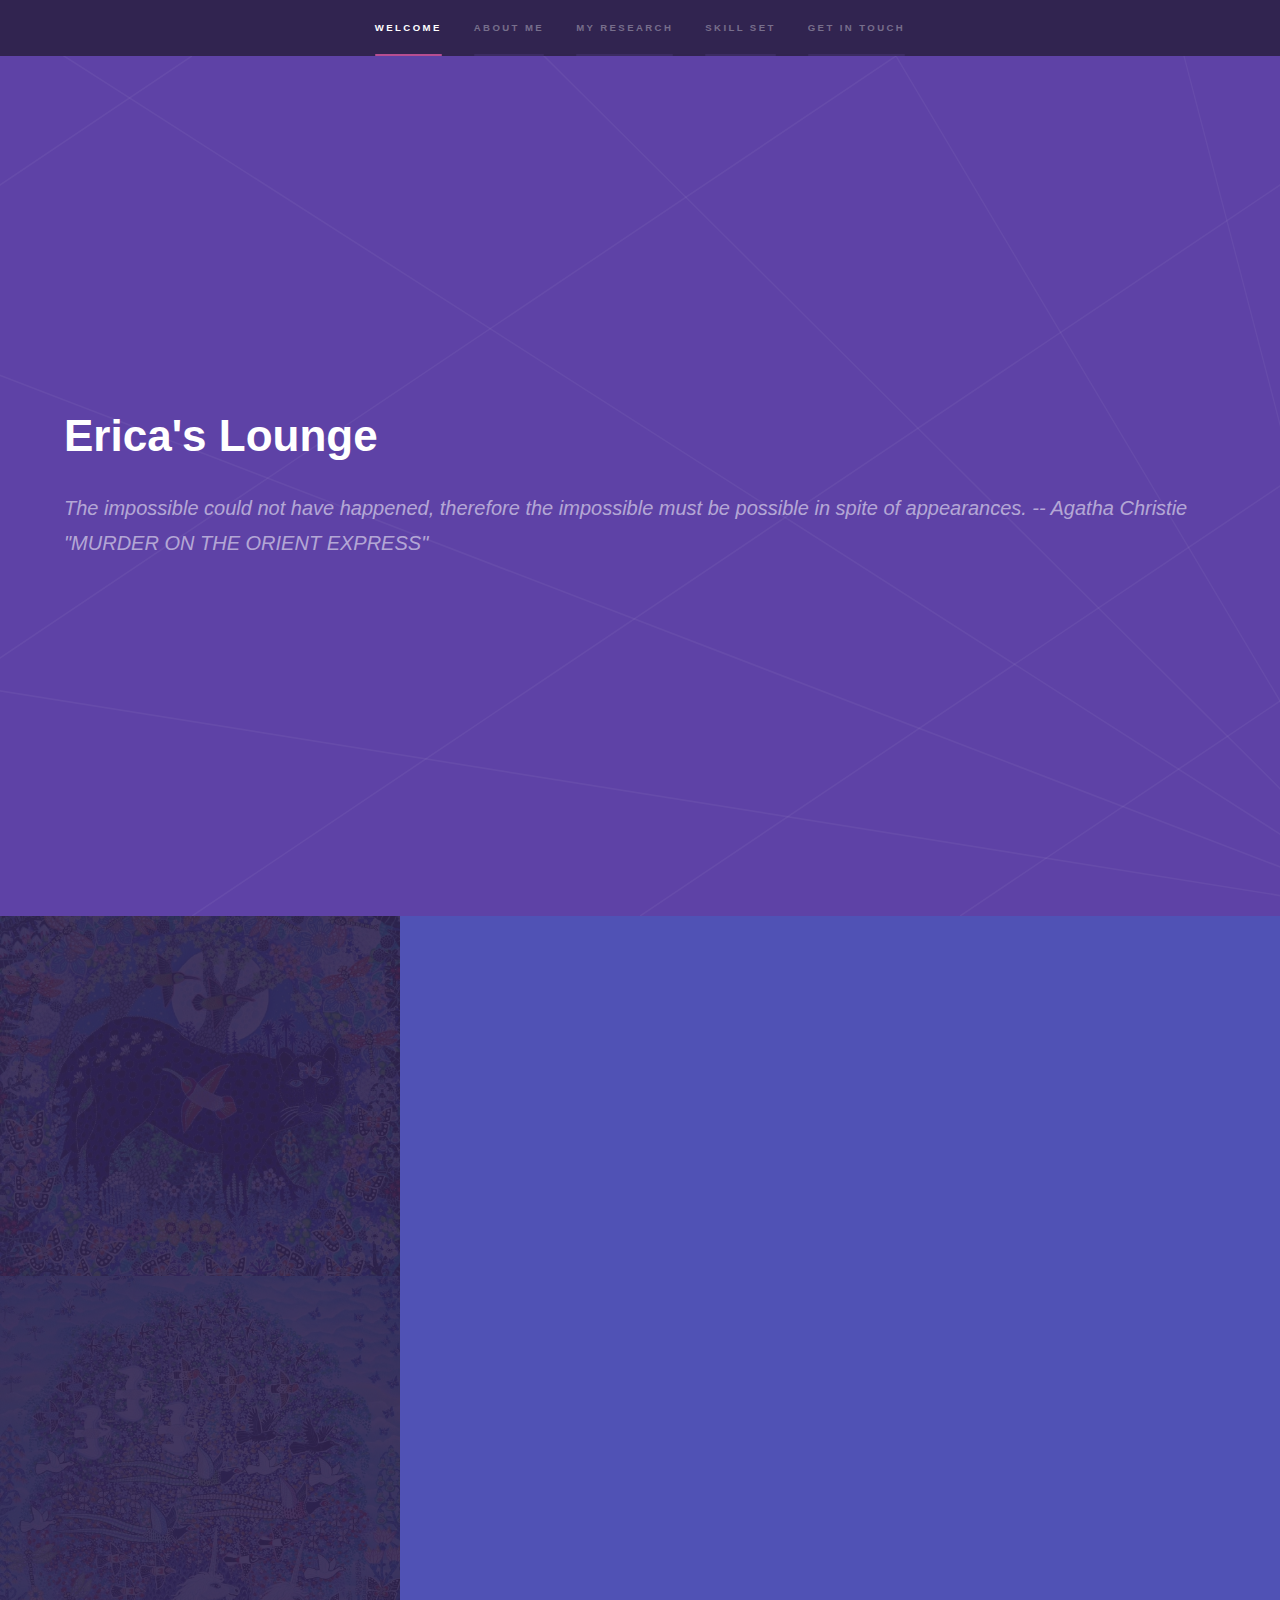
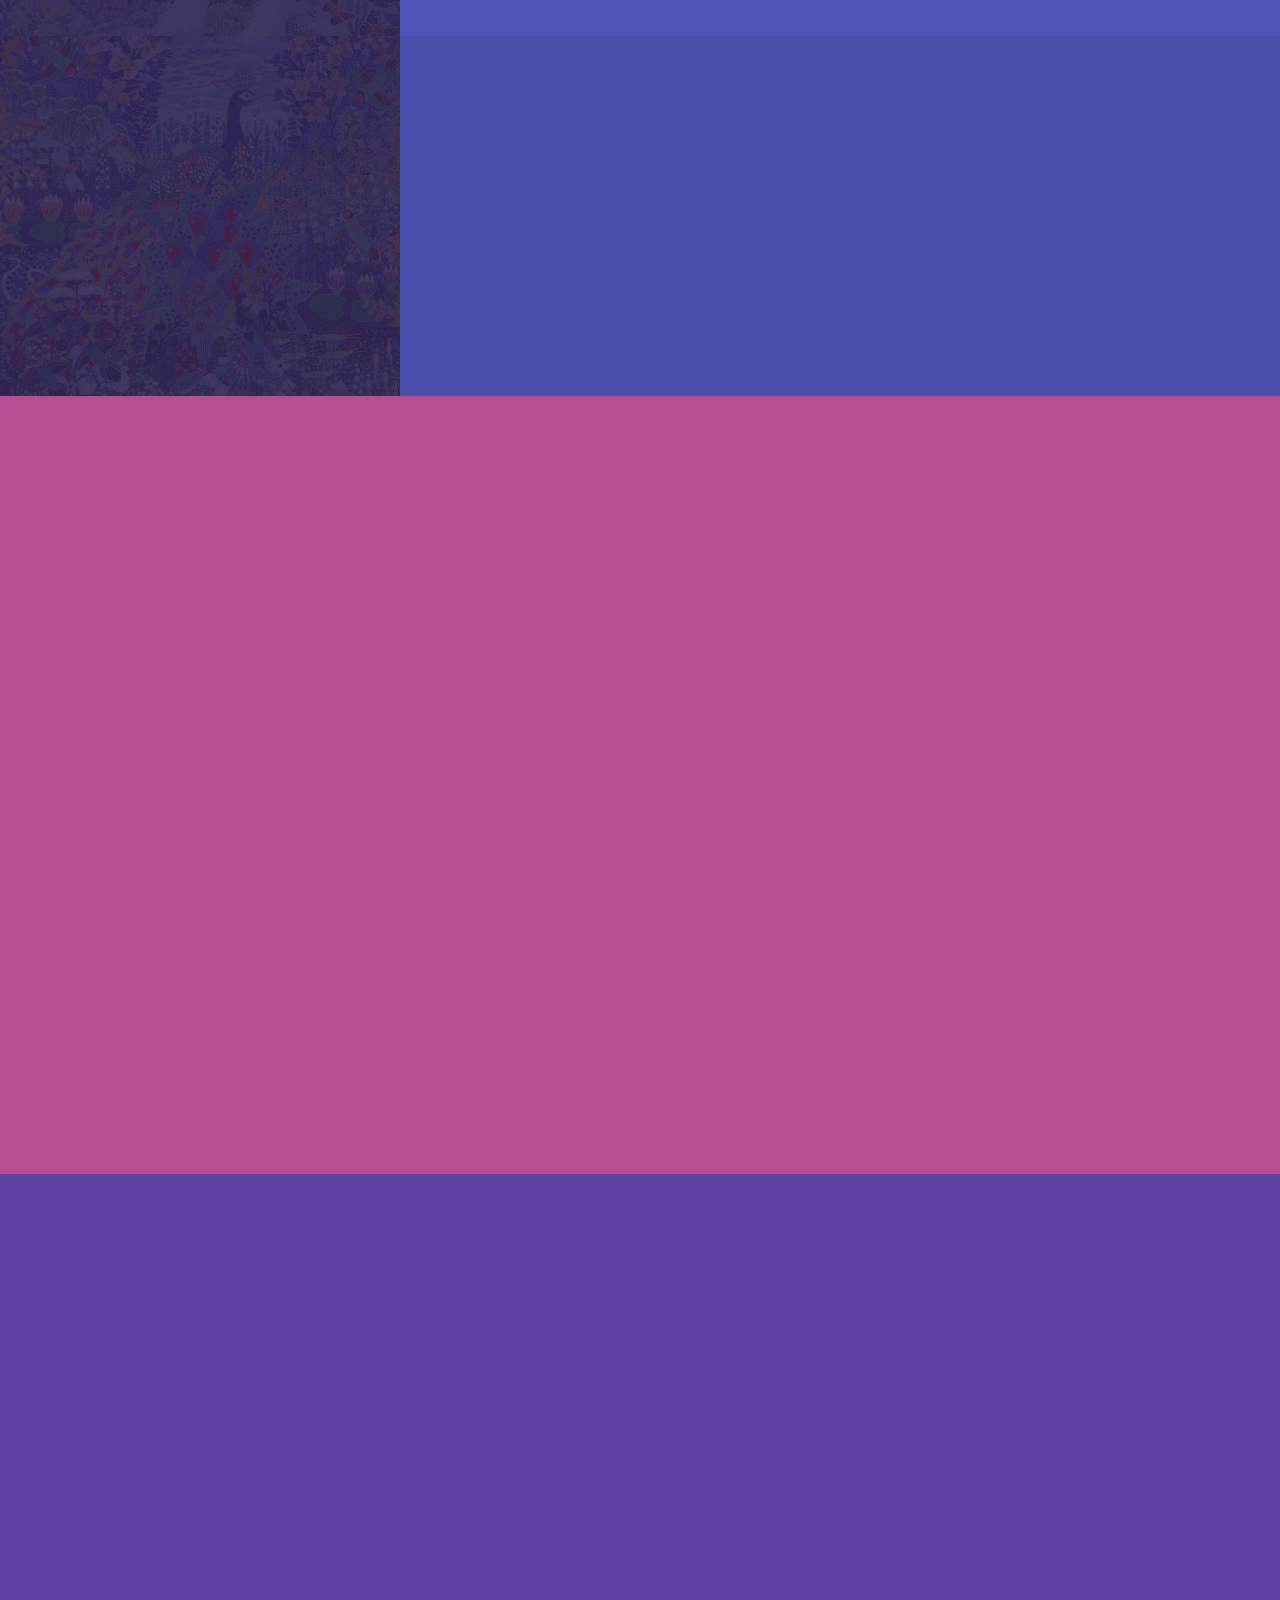
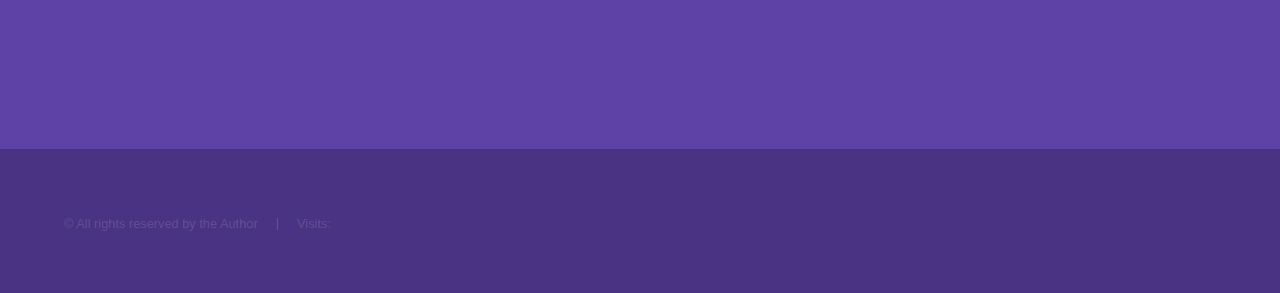
==== commit e1f27ade: "Update index.html" ====
--- a/index.html
+++ b/index.html
@@ -37,7 +37,8 @@
 					<section id="intro" class="wrapper style1 fullscreen fade-up">
 						<div class="inner">
 							<h1>Erica's Lounge</h1>
-							<p><em>Sharing some of my life episodes</em></p>
+							<p style="color:light grey;"><em>The impossible could not have happened, therefore the impossible must be possible 
+								in spite of appearances. -- Agatha Christie "MURDER ON THE ORIENT EXPRESS"</em></p>
 						</div>
 					</section>
 				<!-- One -->
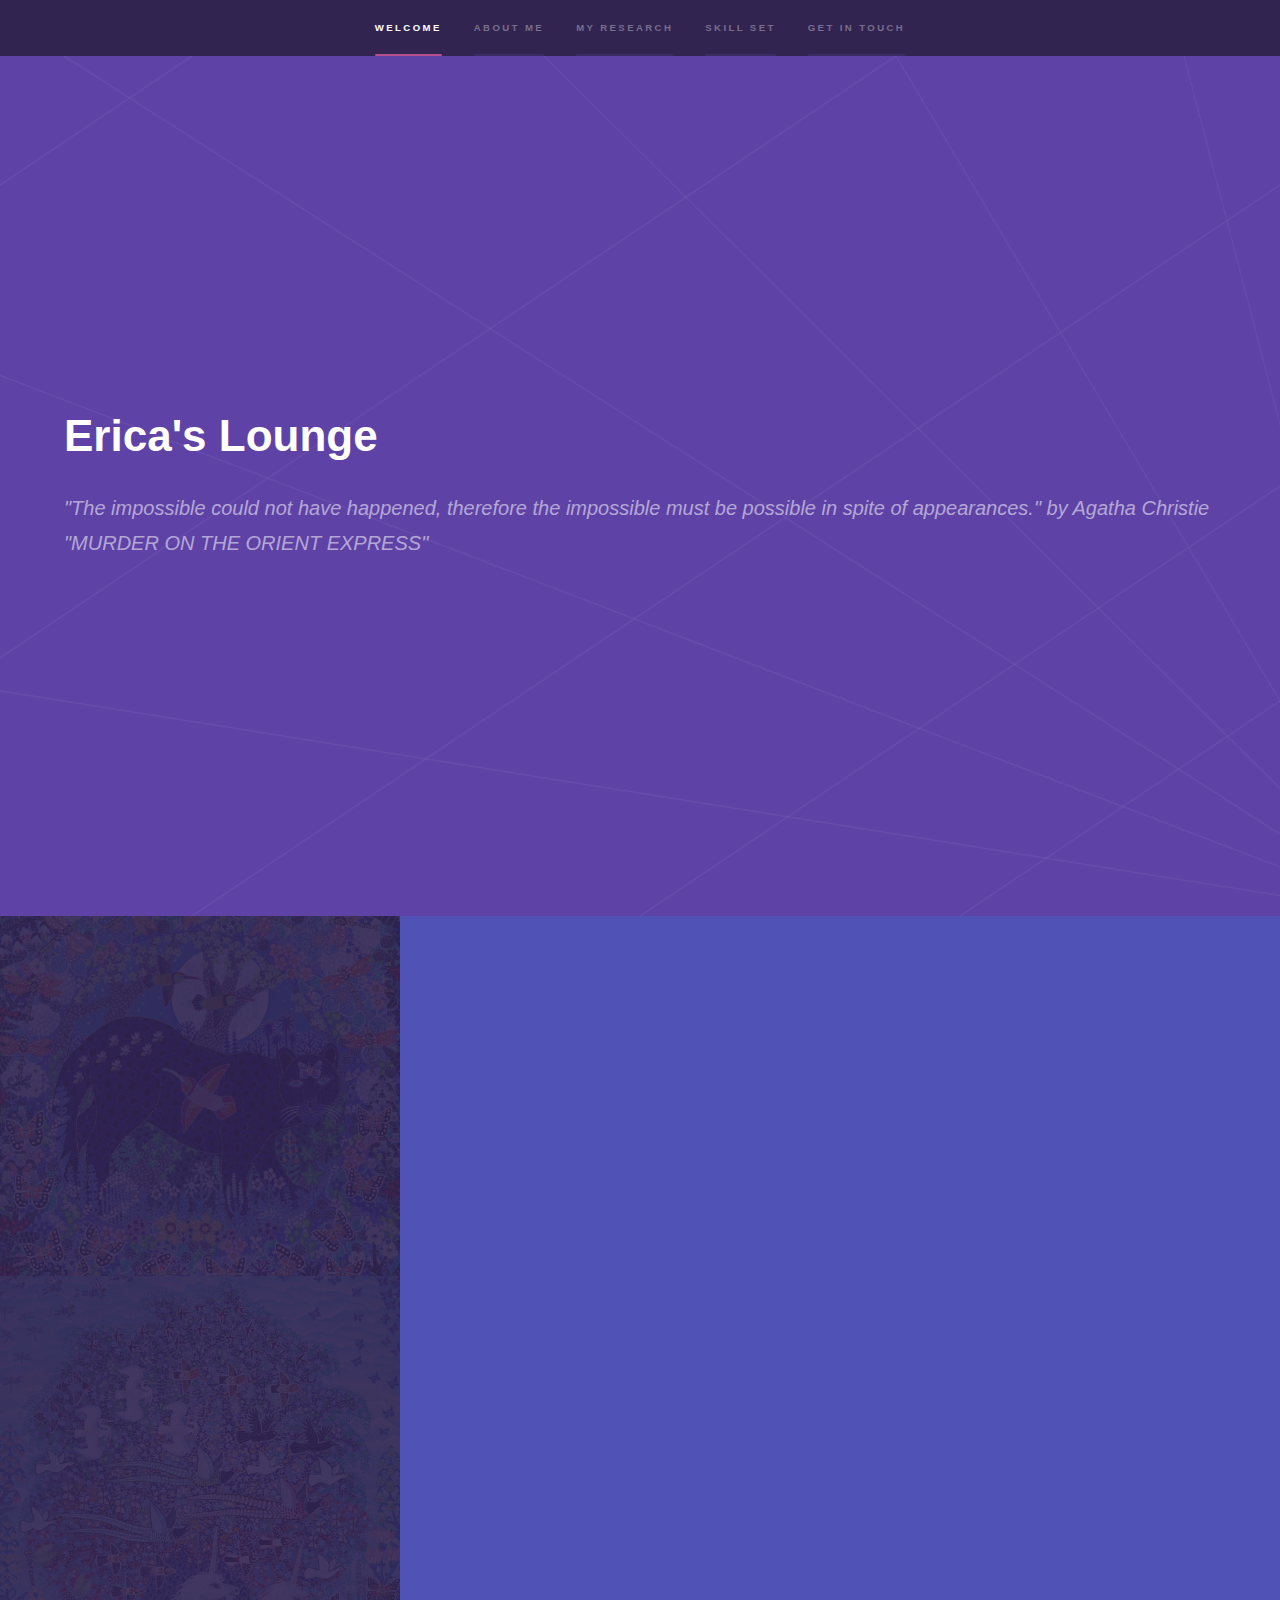
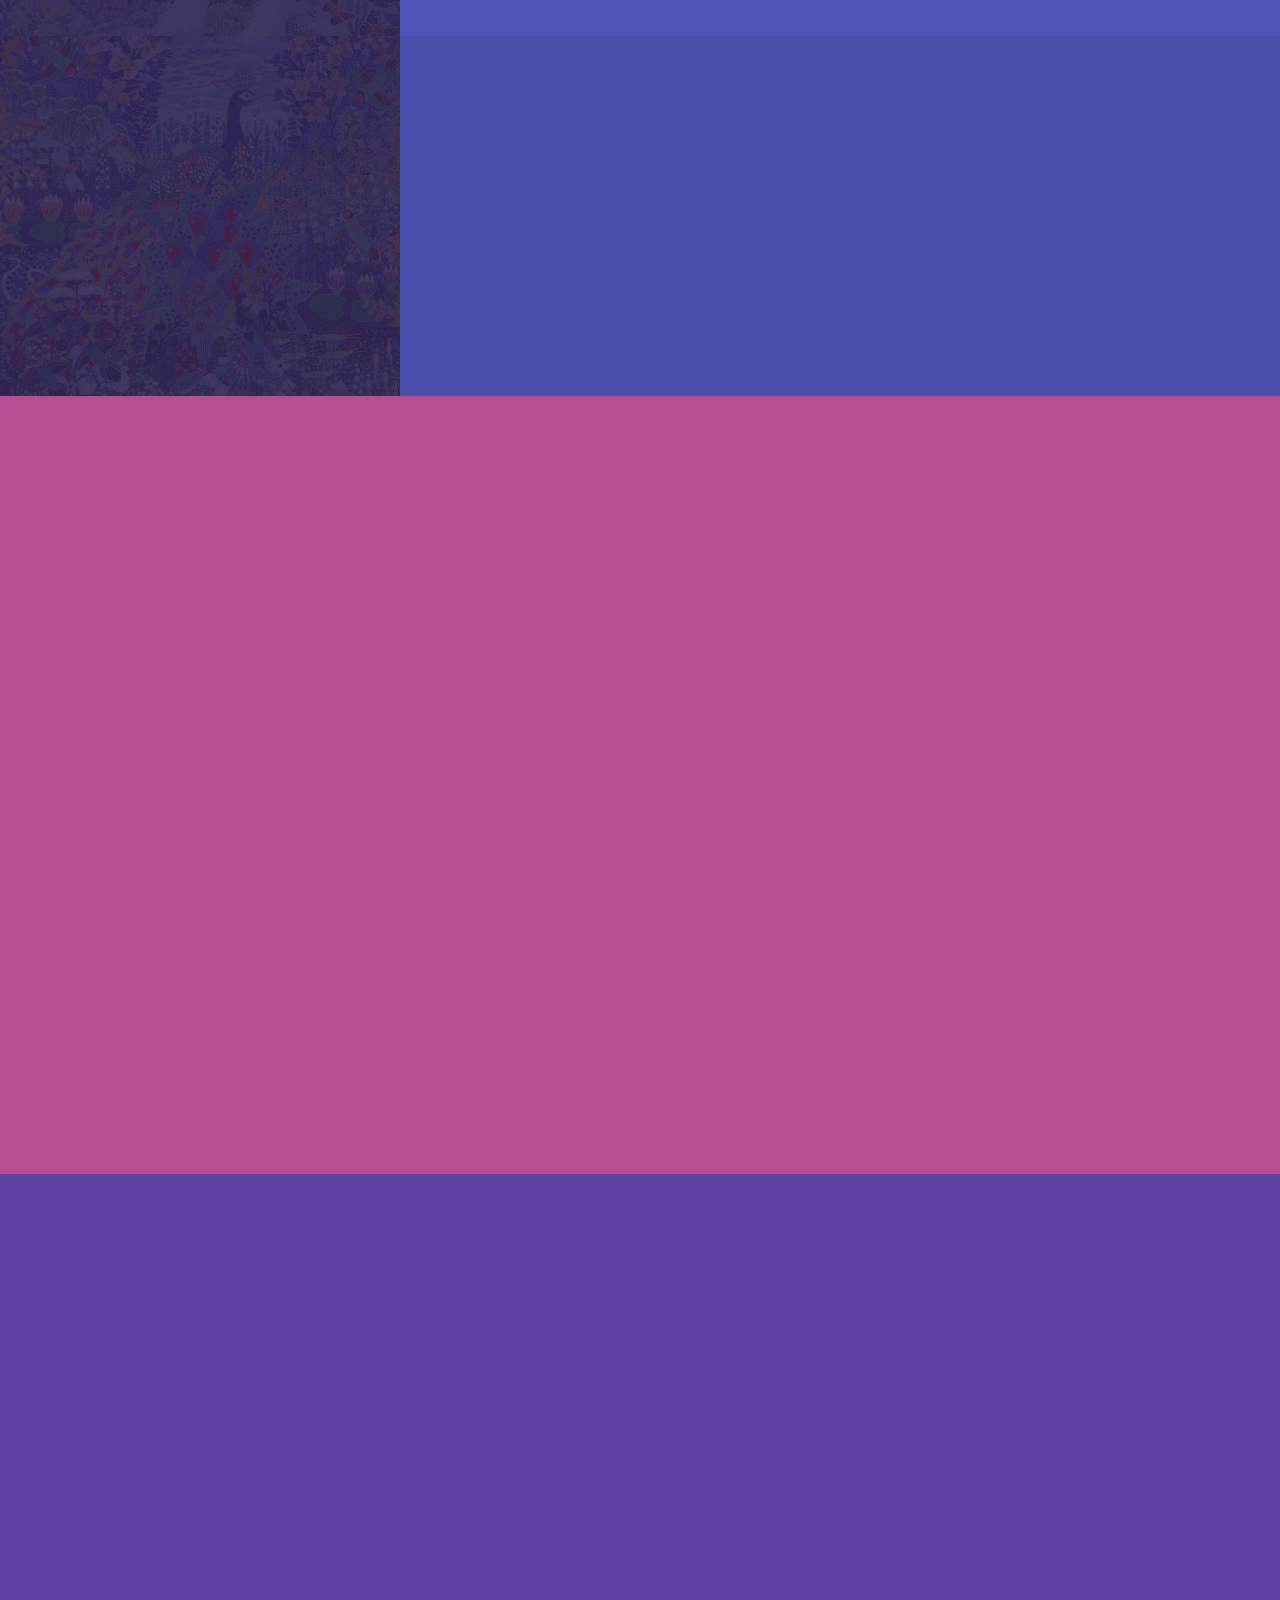
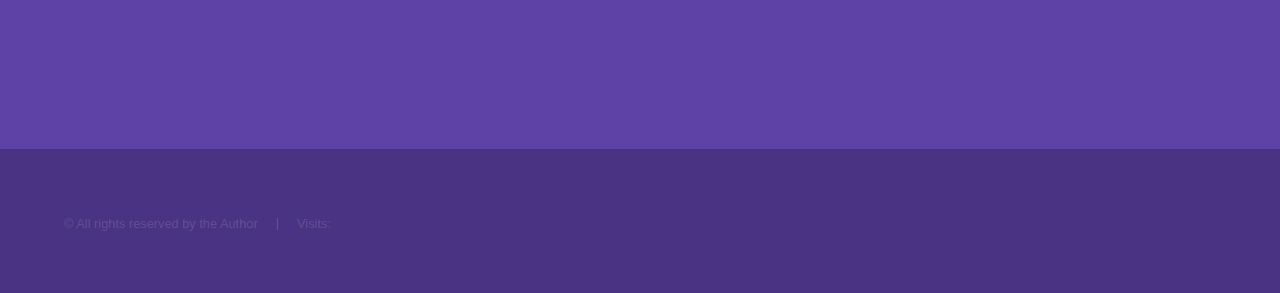
==== commit 0711c8f5: "Update index.html" ====
--- a/index.html
+++ b/index.html
@@ -37,8 +37,8 @@
 					<section id="intro" class="wrapper style1 fullscreen fade-up">
 						<div class="inner">
 							<h1>Erica's Lounge</h1>
-							<p style="color:light grey;"><em>The impossible could not have happened, therefore the impossible must be possible 
-								in spite of appearances. -- Agatha Christie "MURDER ON THE ORIENT EXPRESS"</em></p>
+							<p style="color:light grey;"><em>"The impossible could not have happened, therefore the impossible must be possible 
+								in spite of appearances." by Agatha Christie "MURDER ON THE ORIENT EXPRESS"</em></p>
 						</div>
 					</section>
 				<!-- One -->
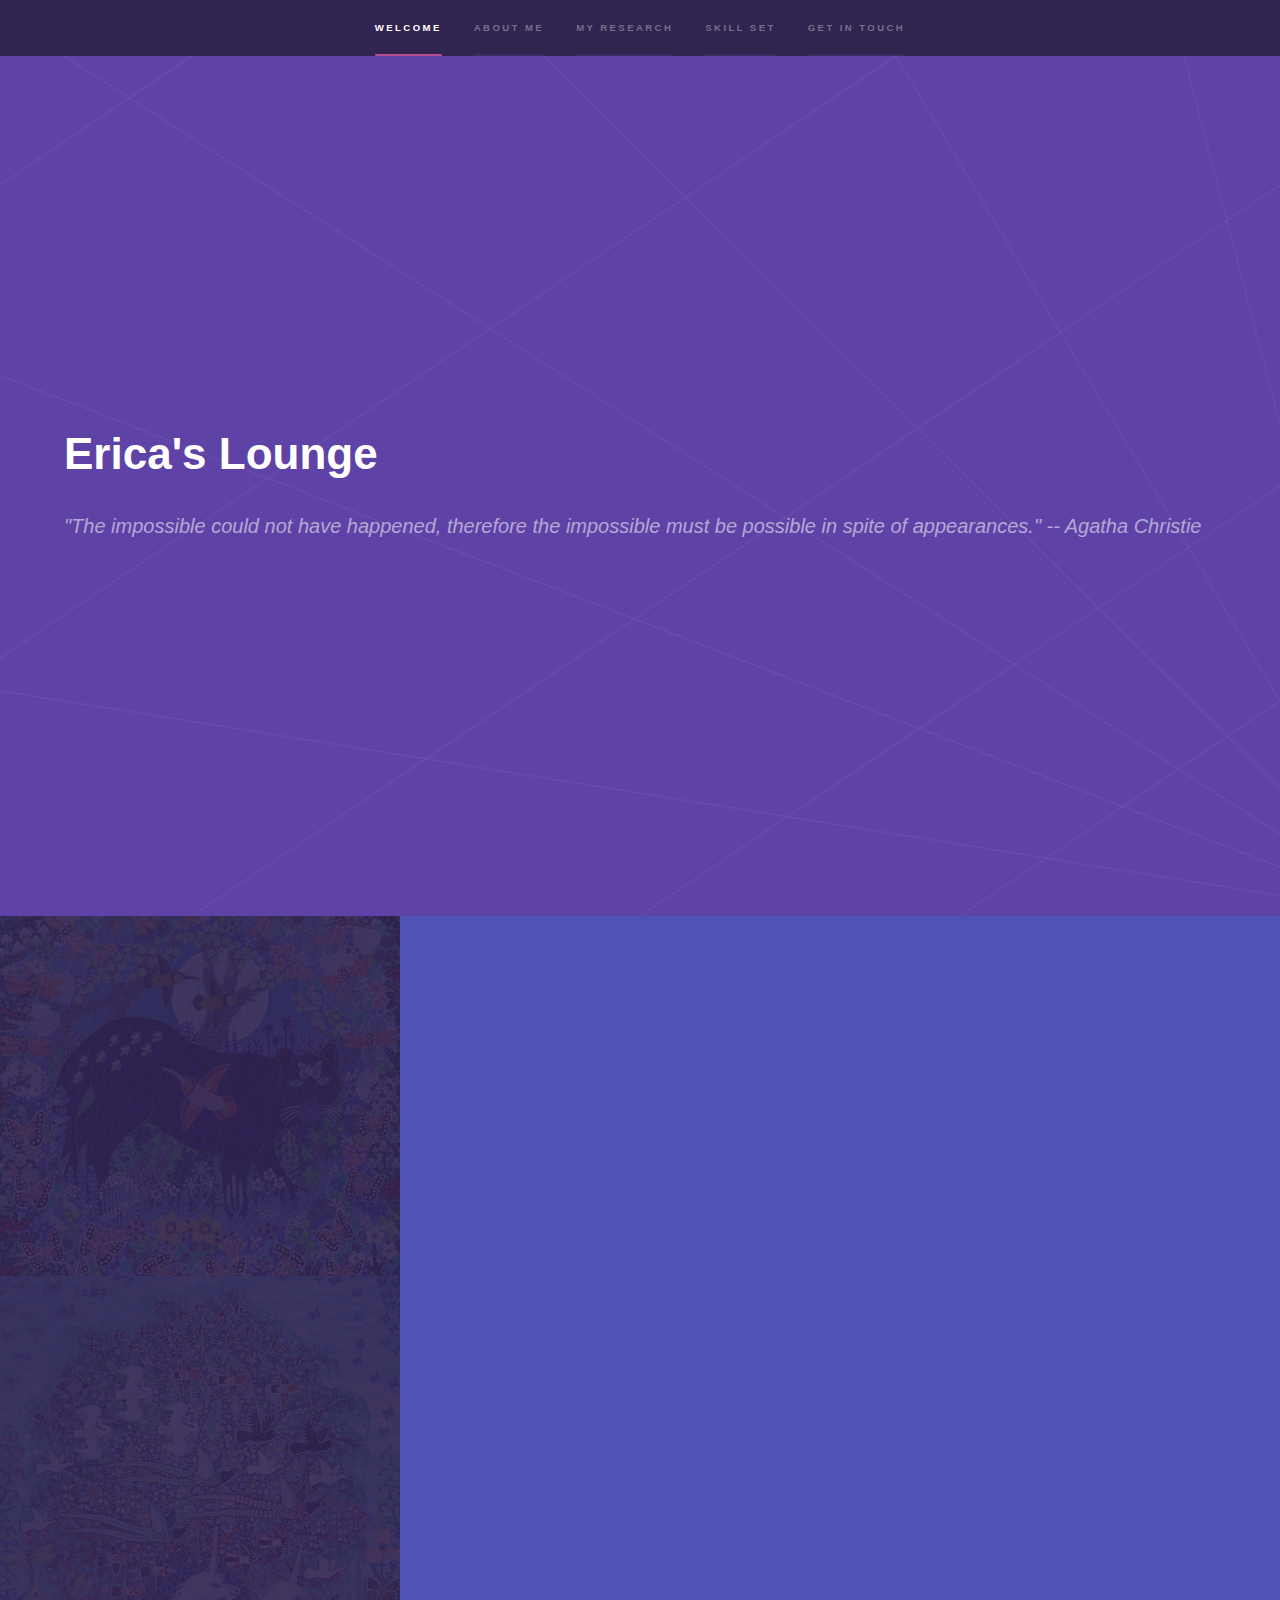
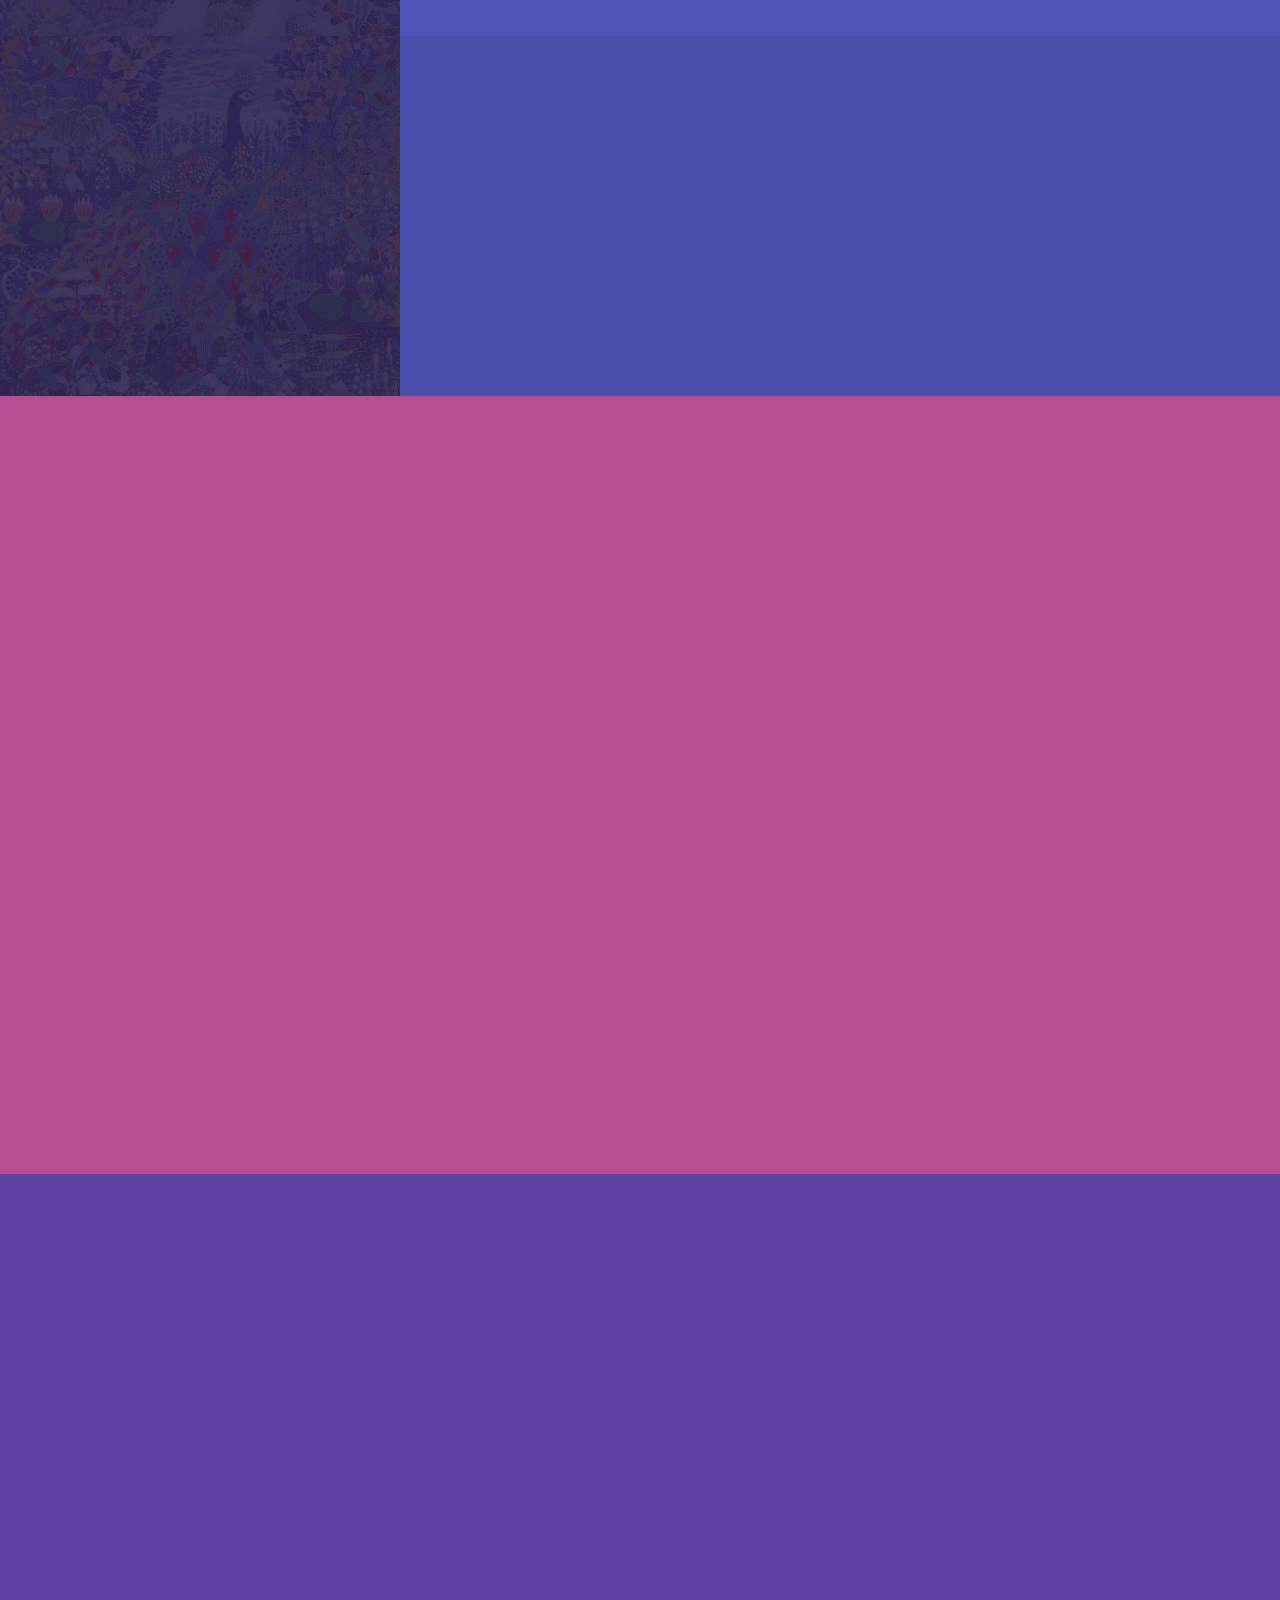
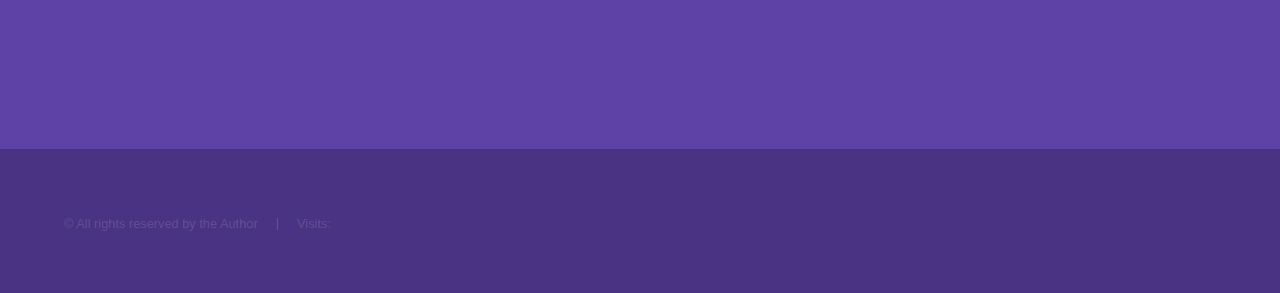
==== commit 91444591: "Update index.html" ====
--- a/index.html
+++ b/index.html
@@ -37,8 +37,8 @@
 					<section id="intro" class="wrapper style1 fullscreen fade-up">
 						<div class="inner">
 							<h1>Erica's Lounge</h1>
-							<p style="color:light grey;"><em>"The impossible could not have happened, therefore the impossible must be possible 
-								in spite of appearances." by Agatha Christie "MURDER ON THE ORIENT EXPRESS"</em></p>
+							<p style="color:light grey";style="font-family: cursive"><em>"The impossible could not have happened, therefore the impossible must be possible 
+								in spite of appearances." -- Agatha Christie</em></p>
 						</div>
 					</section>
 				<!-- One -->
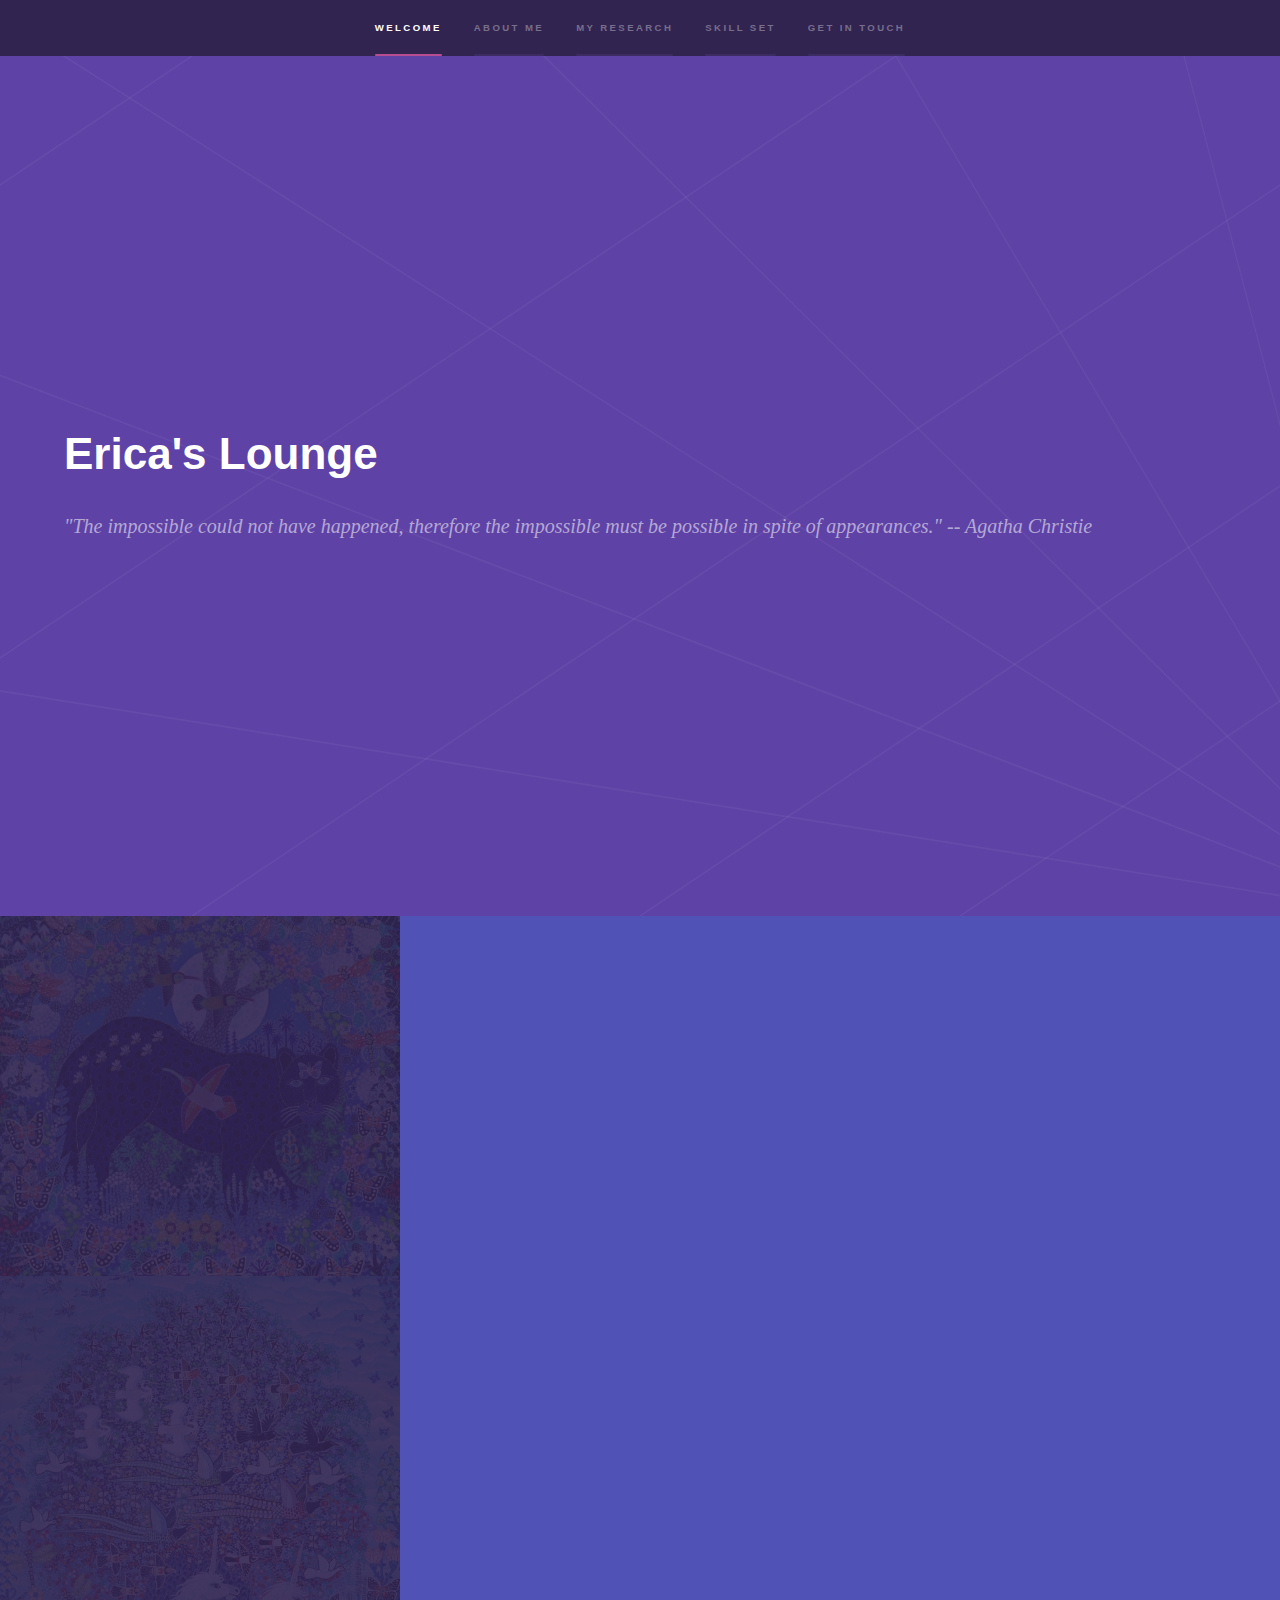
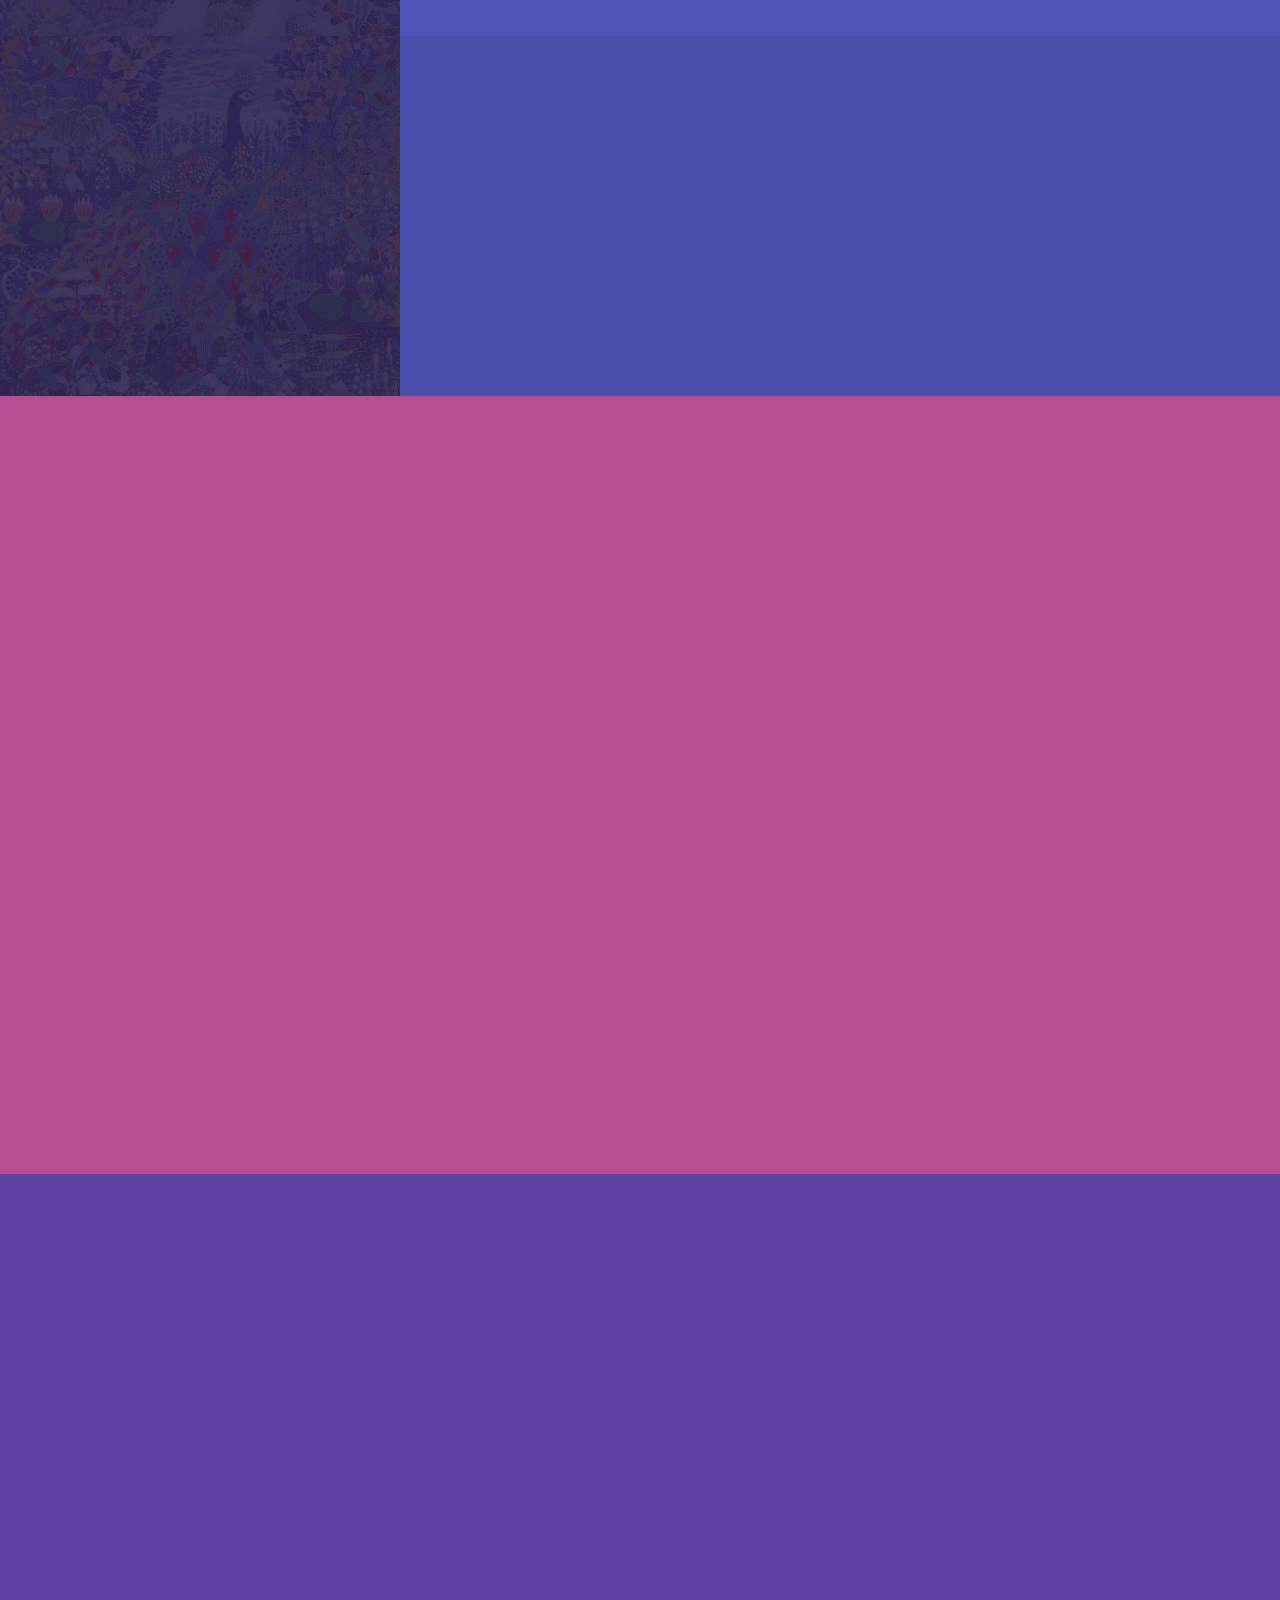
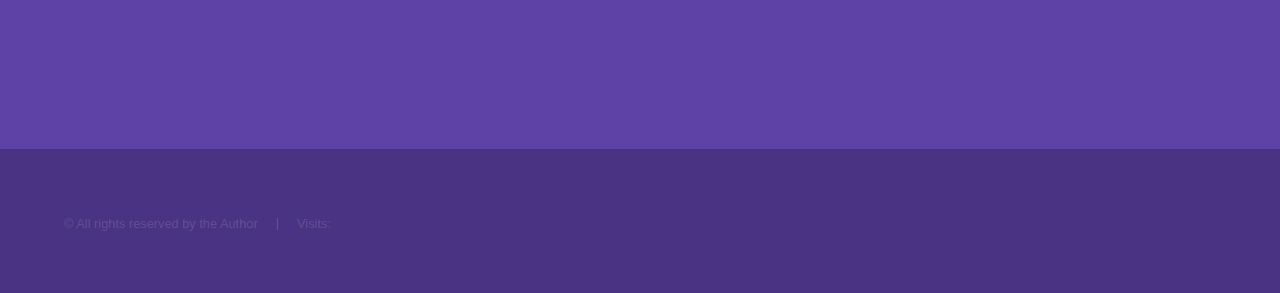
==== commit 1e266c62: "Update index.html" ====
--- a/index.html
+++ b/index.html
@@ -37,7 +37,7 @@
 					<section id="intro" class="wrapper style1 fullscreen fade-up">
 						<div class="inner">
 							<h1>Erica's Lounge</h1>
-							<p style="color:light grey";style="font-family: cursive"><em>"The impossible could not have happened, therefore the impossible must be possible 
+							<p style="color:light grey;font-family:cursive;"><em>"The impossible could not have happened, therefore the impossible must be possible 
 								in spite of appearances." -- Agatha Christie</em></p>
 						</div>
 					</section>
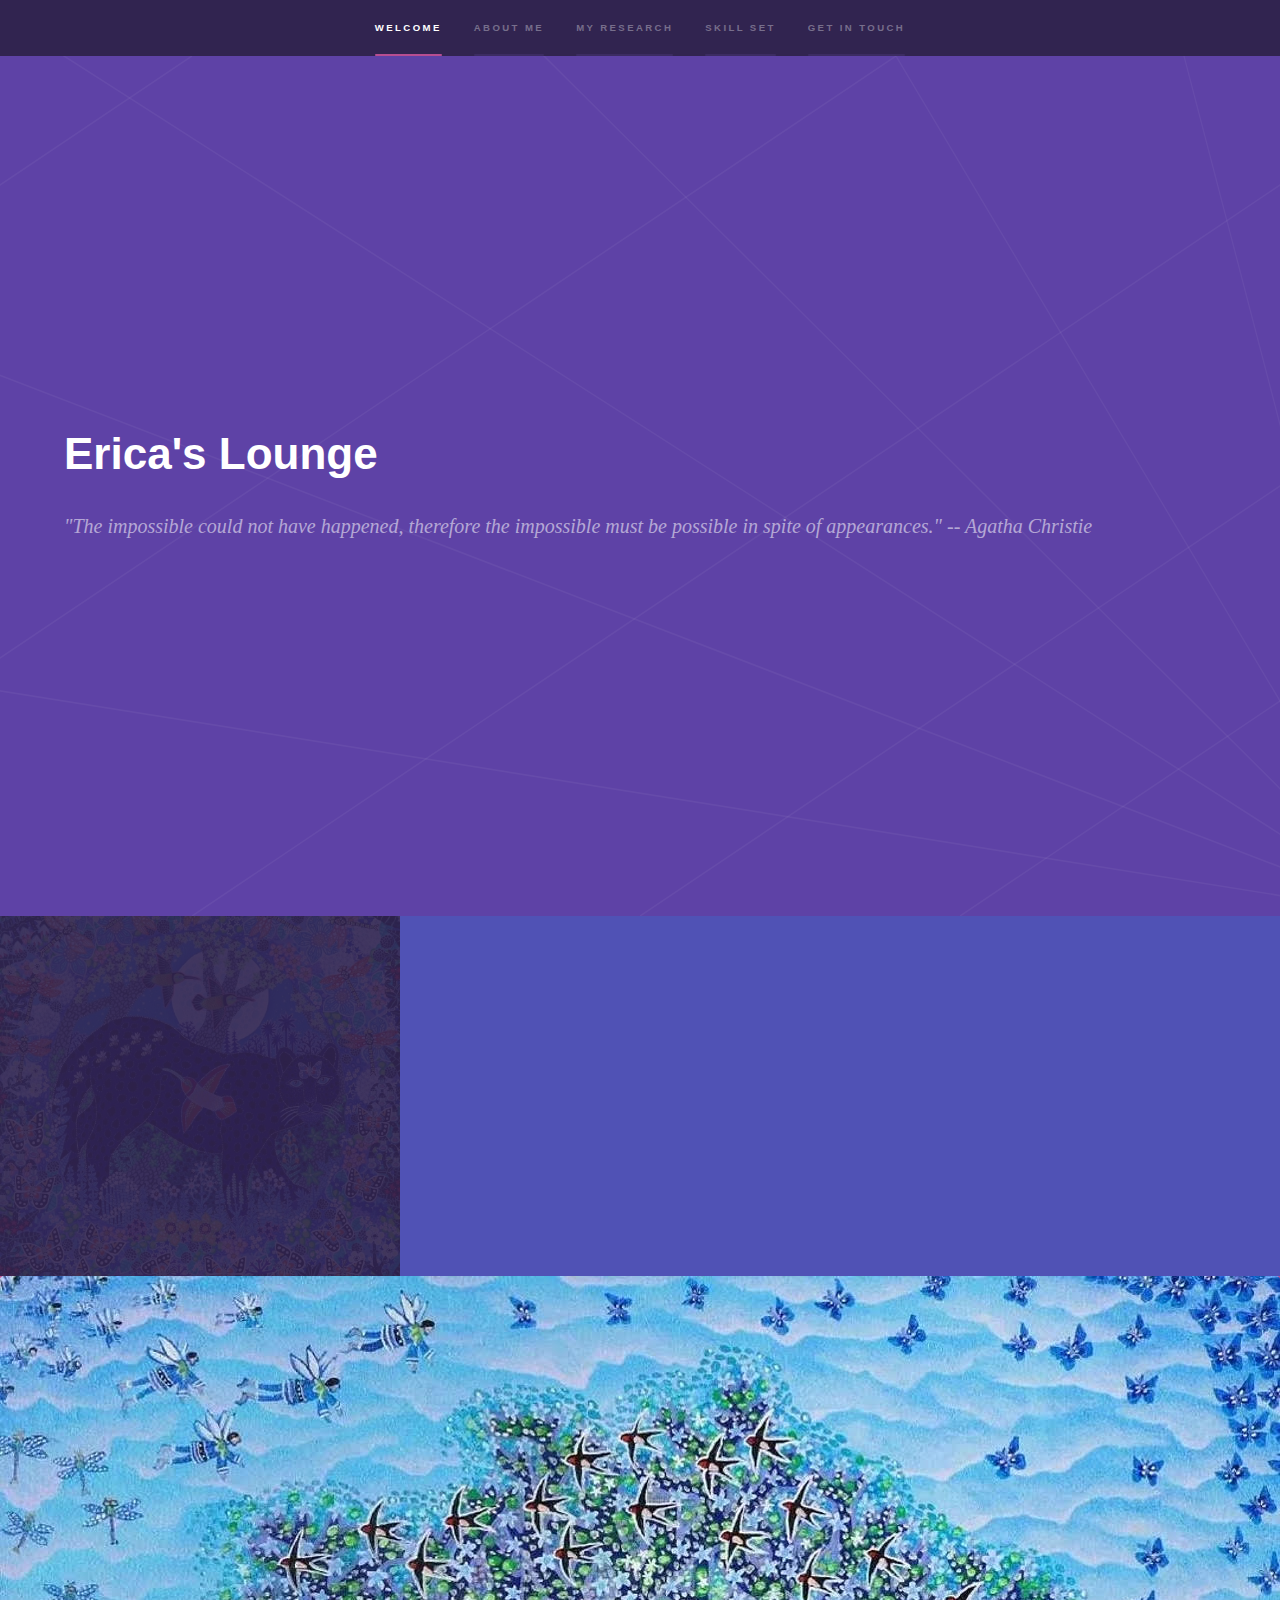
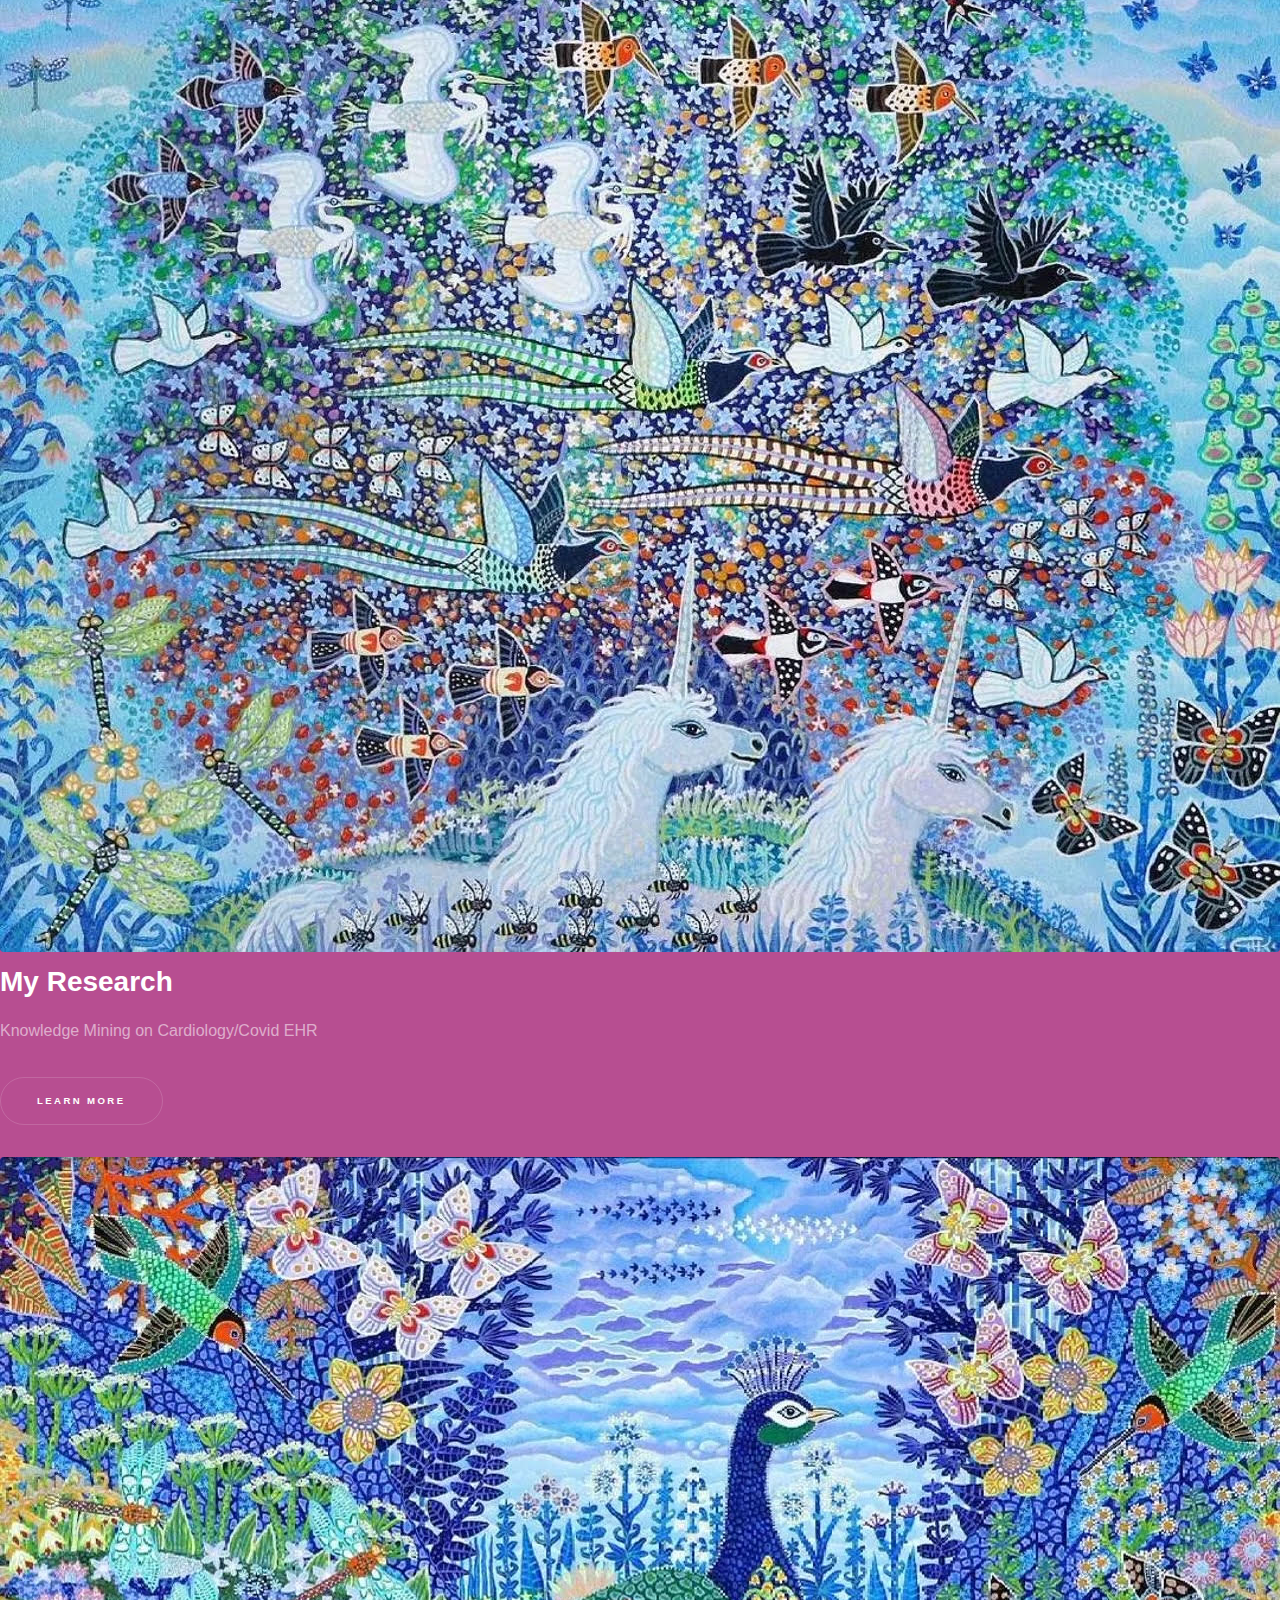
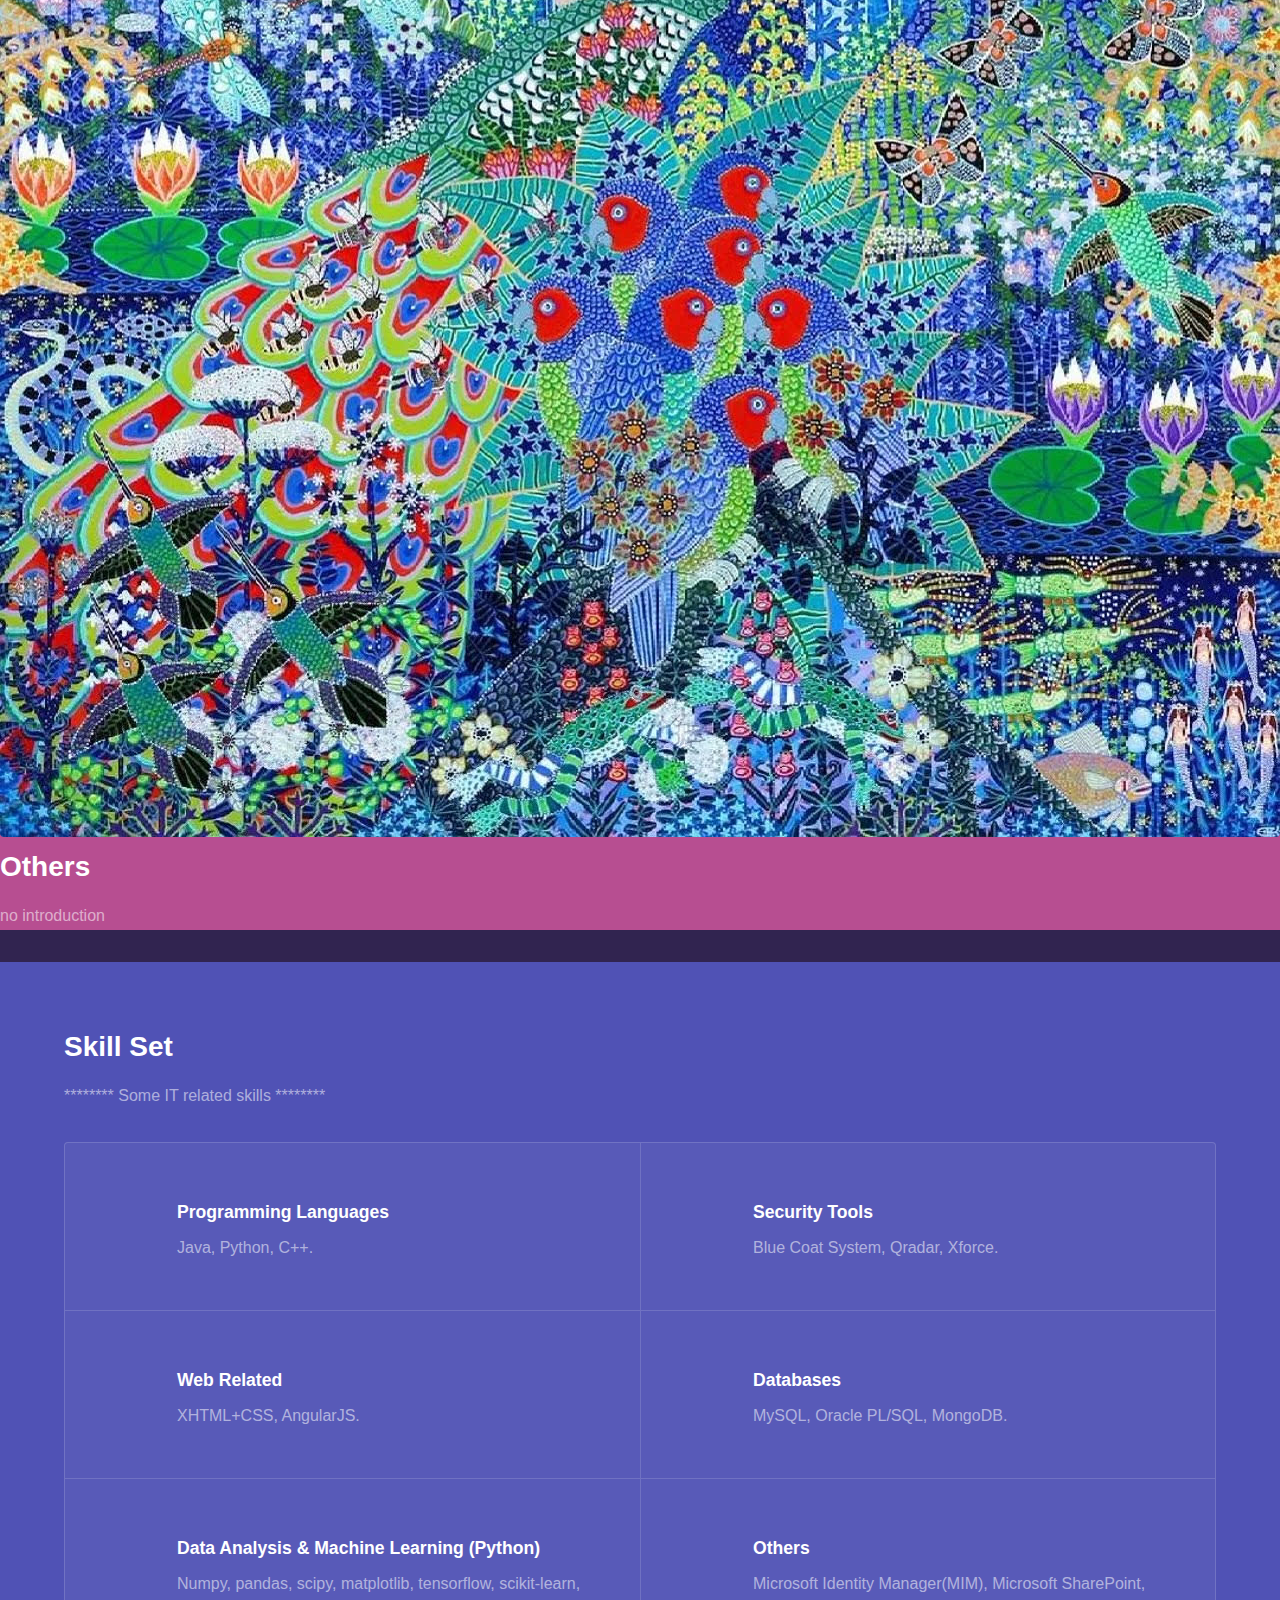
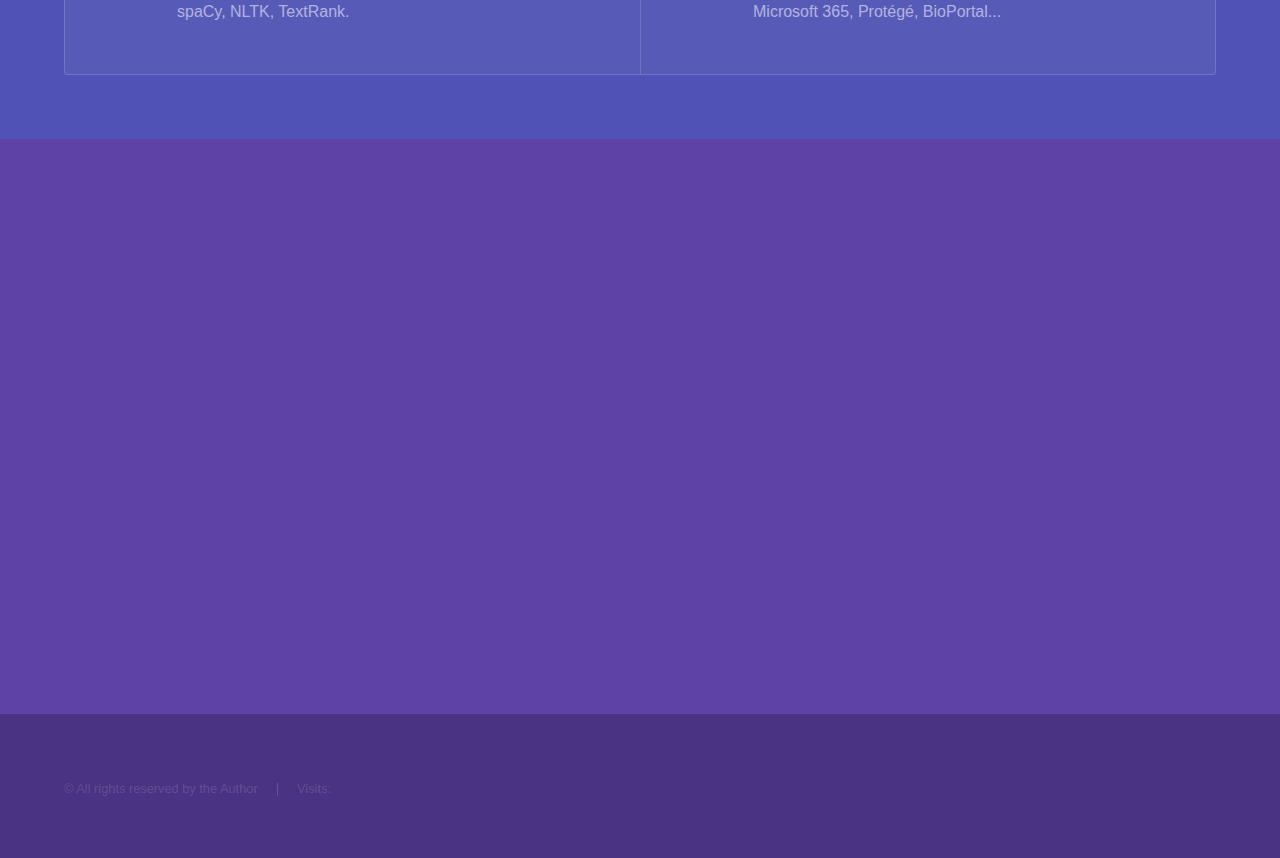
==== commit 8f5cb953: "Update index.html" ====
--- a/index.html
+++ b/index.html
@@ -57,7 +57,7 @@
 						</section>
 					</section>
 				<!-- Two -->
-					<section id="two" class="wrapper style2 spotlights">
+					<section id="two" class="wrapper style3 fade-up">
 						<section>
 							<a href="#" class="image"><img src="images/unicorn.jpg" alt="" data-position="center center" /></a>
 							<div class="content">
@@ -82,7 +82,7 @@
 					</section>
 
 				<!-- Three -->
-					<section id="three" class="wrapper style3 fade-up">
+					<section id="three" class="wrapper style2 spotlights">
 						<div class="inner">
 							<h2>Skill Set</h2>
 							<p>******** Some IT related skills ********</p>
--- a/assets/css/main.css
+++ b/assets/css/main.css
@@ -1,3909 +1,3908 @@
-@import url(fontawesome-all.min.css);
-
+@import url(fontawesome-all.min.css);
+
 /*
 	Hyperspace by HTML5 UP
 	html5up.net | @ajlkn
 	Free for personal and commercial use under the CCA 3.0 license (html5up.net/license)
-*/
-
-html, body, div, span, applet, object,
-iframe, h1, h2, h3, h4, h5, h6, p, blockquote,
-pre, a, abbr, acronym, address, big, cite,
-code, del, dfn, em, img, ins, kbd, q, s, samp,
-small, strike, strong, sub, sup, tt, var, b,
-u, i, center, dl, dt, dd, ol, ul, li, fieldset,
-form, label, legend, table, caption, tbody,
-tfoot, thead, tr, th, td, article, aside,
-canvas, details, embed, figure, figcaption,
-footer, header, hgroup, menu, nav, output, ruby,
-section, summary, time, mark, audio, video {
-	margin: 0;
-	padding: 0;
-	border: 0;
-	font-size: 100%;
-	font: inherit;
-	vertical-align: baseline;}
-
-article, aside, details, figcaption, figure,
-footer, header, hgroup, menu, nav, section {
-	display: block;}
-
-body {
-	line-height: 1;
-}
-
-ol, ul {
-	list-style: none;
-}
-
-blockquote, q {
-	quotes: none;
-}
-
-	blockquote:before, blockquote:after, q:before, q:after {
-		content: '';
-		content: none;
-	}
-
-table {
-	border-collapse: collapse;
-	border-spacing: 0;
-}
-
-body {
-	-webkit-text-size-adjust: none;
-}
-
-mark {
-	background-color: transparent;
-	color: inherit;
-}
-
-input::-moz-focus-inner {
-	border: 0;
-	padding: 0;
-}
-
-input, select, textarea {
-	-moz-appearance: none;
-	-webkit-appearance: none;
-	-ms-appearance: none;
-	appearance: none;
-}
-
-/* Basic */
-
-	@-ms-viewport {
-		width: device-width;
-	}
-
-	body {
-		-ms-overflow-style: scrollbar;
-	}
-
-	@media screen and (max-width: 480px) {
-
-		html, body {
-			min-width: 320px;
-		}
-
-	}
-
-	html {
-		box-sizing: border-box;
-	}
-
-	*, *:before, *:after {
-		box-sizing: inherit;
-	}
-
-	body {
-		background: #312450;
-	}
-
-		body.is-preload *, body.is-preload *:before, body.is-preload *:after {
-			-moz-animation: none !important;
-			-webkit-animation: none !important;
-			-ms-animation: none !important;
-			animation: none !important;
-			-moz-transition: none !important;
-			-webkit-transition: none !important;
-			-ms-transition: none !important;
-			transition: none !important;
-		}
-
-/* Type */
-
-	body, input, select, textarea {
-		color: rgba(255, 255, 255, 0.55);
-		font-family: Arial, Helvetica, sans-serif;
-		font-size: 16.5pt;
-		font-weight: normal;
-		line-height: 1.75;
-	}
-
-		@media screen and (max-width: 1680px) {
-
-			body, input, select, textarea {
-				font-size: 13pt;
-			}
-
-		}
-
-		@media screen and (max-width: 1280px) {
-
-			body, input, select, textarea {
-				font-size: 12pt;
-			}
-
-		}
-
-		@media screen and (max-width: 360px) {
-
-			body, input, select, textarea {
-				font-size: 11pt;
-			}
-
-		}
-
-	a {
-		-moz-transition: color 0.2s ease, border-bottom-color 0.2s ease;
-		-webkit-transition: color 0.2s ease, border-bottom-color 0.2s ease;
-		-ms-transition: color 0.2s ease, border-bottom-color 0.2s ease;
-		transition: color 0.2s ease, border-bottom-color 0.2s ease;
-		border-bottom: dotted 1px rgba(255, 255, 255, 0.35);
-		color: inherit;
-		text-decoration: none;
-	}
-
-		a:hover {
-			border-bottom-color: transparent;
-			color: #ffffff;
-		}
-
-	strong, b {
-		color: #ffffff;
-		font-weight: bold;
-	}
-
-	em, i {
-		font-style: italic;
-	}
-
-	p {
-		margin: 0 0 2em 0;
-	}
-
-	h1, h2, h3, h4, h5, h6 {
-		color: #ffffff;
-		font-weight: bold;
-		line-height: 1.5;
-		margin: 0 0 0.5em 0;
-	}
-
-		h1 a, h2 a, h3 a, h4 a, h5 a, h6 a {
-			color: inherit;
-			text-decoration: none;
-		}
-
-	h1 {
-		font-size: 2.75em;
-	}
-
-		h1.major {
-			margin: 0 0 1.3em 0;
-			position: relative;
-			padding-bottom: 0.35em;
-		}
-
-			h1.major:after {
-				background-image: -moz-linear-gradient(to right, #5e42a6, #b74e91);
-				background-image: -webkit-linear-gradient(to right, #5e42a6, #b74e91);
-				background-image: -ms-linear-gradient(to right, #5e42a6, #b74e91);
-				background-image: linear-gradient(to right, #5e42a6, #b74e91);
-				-moz-transition: max-width 0.2s ease;
-				-webkit-transition: max-width 0.2s ease;
-				-ms-transition: max-width 0.2s ease;
-				transition: max-width 0.2s ease;
-				border-radius: 0.2em;
-				bottom: 0;
-				content: '';
-				height: 0.05em;
-				position: absolute;
-				right: 0;
-				width: 100%;
-			}
-
-	h2 {
-		font-size: 1.75em;
-	}
-
-	h3 {
-		font-size: 1.1em;
-	}
-
-	h4 {
-		font-size: 1em;
-	}
-
-	h5 {
-		font-size: 0.8em;
-	}
-
-	h6 {
-		font-size: 0.6em;
-	}
-
-	@media screen and (max-width: 736px) {
-
-		h1 {
-			font-size: 2em;
-		}
-
-		h2 {
-			font-size: 1.25em;
-		}
-
-		h3 {
-			font-size: 1em;
-		}
-
-		h4 {
-			font-size: 0.8em;
-		}
-
-		h5 {
-			font-size: 0.6em;
-		}
-
-		h6 {
-			font-size: 0.6em;
-		}
-
-	}
-
-	sub {
-		font-size: 0.8em;
-		position: relative;
-		top: 0.5em;
-	}
-
-	sup {
-		font-size: 0.8em;
-		position: relative;
-		top: -0.5em;
-	}
-
-	blockquote {
-		border-left: solid 4px rgba(255, 255, 255, 0.15);
-		font-style: italic;
-		margin: 0 0 2em 0;
-		padding: 0.5em 0 0.5em 2em;
-	}
-
-	code {
-		background: rgba(255, 255, 255, 0.05);
-		border-radius: 0.25em;
-		border: solid 1px rgba(255, 255, 255, 0.15);
-		font-family: "Courier New", monospace;
-		font-size: 0.9em;
-		margin: 0 0.25em;
-		padding: 0.25em 0.65em;
-	}
-
-	pre {
-		-webkit-overflow-scrolling: touch;
-		font-family: "Courier New", monospace;
-		font-size: 0.9em;
-		margin: 0 0 2em 0;
-	}
-
-		pre code {
-			display: block;
-			line-height: 1.75em;
-			padding: 1em 1.5em;
-			overflow-x: auto;
-		}
-
-	hr {
-		border: 0;
-		border-bottom: solid 1px rgba(255, 255, 255, 0.15);
-		margin: 2em 0;
-	}
-
-		hr.major {
-			margin: 3em 0;
-		}
-
-	.align-left {
-		text-align: left;
-	}
-
-	.align-center {
-		text-align: center;
-	}
-
-	.align-right {
-		text-align: right;
-	}
-
-/* Row */
-
-	.row {
-		display: flex;
-		flex-wrap: wrap;
-		box-sizing: border-box;
-		align-items: stretch;
-	}
-
-		.row > * {
-			box-sizing: border-box;
-		}
-
-		.row.gtr-uniform > * > :last-child {
-			margin-bottom: 0;
-		}
-
-		.row.aln-left {
-			justify-content: flex-start;
-		}
-
-		.row.aln-center {
-			justify-content: center;
-		}
-
-		.row.aln-right {
-			justify-content: flex-end;
-		}
-
-		.row.aln-top {
-			align-items: flex-start;
-		}
-
-		.row.aln-middle {
-			align-items: center;
-		}
-
-		.row.aln-bottom {
-			align-items: flex-end;
-		}
-
-		.row > .imp {
-			order: -1;
-		}
-
-		.row > .col-1 {
-			width: 8.33333%;
-		}
-
-		.row > .off-1 {
-			margin-left: 8.33333%;
-		}
-
-		.row > .col-2 {
-			width: 16.66667%;
-		}
-
-		.row > .off-2 {
-			margin-left: 16.66667%;
-		}
-
-		.row > .col-3 {
-			width: 25%;
-		}
-
-		.row > .off-3 {
-			margin-left: 25%;
-		}
-
-		.row > .col-4 {
-			width: 33.33333%;
-		}
-
-		.row > .off-4 {
-			margin-left: 33.33333%;
-		}
-
-		.row > .col-5 {
-			width: 41.66667%;
-		}
-
-		.row > .off-5 {
-			margin-left: 41.66667%;
-		}
-
-		.row > .col-6 {
-			width: 50%;
-		}
-
-		.row > .off-6 {
-			margin-left: 50%;
-		}
-
-		.row > .col-7 {
-			width: 58.33333%;
-		}
-
-		.row > .off-7 {
-			margin-left: 58.33333%;
-		}
-
-		.row > .col-8 {
-			width: 66.66667%;
-		}
-
-		.row > .off-8 {
-			margin-left: 66.66667%;
-		}
-
-		.row > .col-9 {
-			width: 75%;
-		}
-
-		.row > .off-9 {
-			margin-left: 75%;
-		}
-
-		.row > .col-10 {
-			width: 83.33333%;
-		}
-
-		.row > .off-10 {
-			margin-left: 83.33333%;
-		}
-
-		.row > .col-11 {
-			width: 91.66667%;
-		}
-
-		.row > .off-11 {
-			margin-left: 91.66667%;
-		}
-
-		.row > .col-12 {
-			width: 100%;
-		}
-
-		.row > .off-12 {
-			margin-left: 100%;
-		}
-
-		.row.gtr-0 {
-			margin-top: 0;
-			margin-left: 0em;
-		}
-
-			.row.gtr-0 > * {
-				padding: 0 0 0 0em;
-			}
-
-			.row.gtr-0.gtr-uniform {
-				margin-top: 0em;
-			}
-
-				.row.gtr-0.gtr-uniform > * {
-					padding-top: 0em;
-				}
-
-		.row.gtr-25 {
-			margin-top: 0;
-			margin-left: -0.375em;
-		}
-
-			.row.gtr-25 > * {
-				padding: 0 0 0 0.375em;
-			}
-
-			.row.gtr-25.gtr-uniform {
-				margin-top: -0.375em;
-			}
-
-				.row.gtr-25.gtr-uniform > * {
-					padding-top: 0.375em;
-				}
-
-		.row.gtr-50 {
-			margin-top: 0;
-			margin-left: -0.75em;
-		}
-
-			.row.gtr-50 > * {
-				padding: 0 0 0 0.75em;
-			}
-
-			.row.gtr-50.gtr-uniform {
-				margin-top: -0.75em;
-			}
-
-				.row.gtr-50.gtr-uniform > * {
-					padding-top: 0.75em;
-				}
-
-		.row {
-			margin-top: 0;
-			margin-left: -1.5em;
-		}
-
-			.row > * {
-				padding: 0 0 0 1.5em;
-			}
-
-			.row.gtr-uniform {
-				margin-top: -1.5em;
-			}
-
-				.row.gtr-uniform > * {
-					padding-top: 1.5em;
-				}
-
-		.row.gtr-150 {
-			margin-top: 0;
-			margin-left: -2.25em;
-		}
-
-			.row.gtr-150 > * {
-				padding: 0 0 0 2.25em;
-			}
-
-			.row.gtr-150.gtr-uniform {
-				margin-top: -2.25em;
-			}
-
-				.row.gtr-150.gtr-uniform > * {
-					padding-top: 2.25em;
-				}
-
-		.row.gtr-200 {
-			margin-top: 0;
-			margin-left: -3em;
-		}
-
-			.row.gtr-200 > * {
-				padding: 0 0 0 3em;
-			}
-
-			.row.gtr-200.gtr-uniform {
-				margin-top: -3em;
-			}
-
-				.row.gtr-200.gtr-uniform > * {
-					padding-top: 3em;
-				}
-
-		@media screen and (max-width: 1680px) {
-
-			.row {
-				display: flex;
-				flex-wrap: wrap;
-				box-sizing: border-box;
-				align-items: stretch;
-			}
-
-				.row > * {
-					box-sizing: border-box;
-				}
-
-				.row.gtr-uniform > * > :last-child {
-					margin-bottom: 0;
-				}
-
-				.row.aln-left {
-					justify-content: flex-start;
-				}
-
-				.row.aln-center {
-					justify-content: center;
-				}
-
-				.row.aln-right {
-					justify-content: flex-end;
-				}
-
-				.row.aln-top {
-					align-items: flex-start;
-				}
-
-				.row.aln-middle {
-					align-items: center;
-				}
-
-				.row.aln-bottom {
-					align-items: flex-end;
-				}
-
-				.row > .imp-xlarge {
-					order: -1;
-				}
-
-				.row > .col-1-xlarge {
-					width: 8.33333%;
-				}
-
-				.row > .off-1-xlarge {
-					margin-left: 8.33333%;
-				}
-
-				.row > .col-2-xlarge {
-					width: 16.66667%;
-				}
-
-				.row > .off-2-xlarge {
-					margin-left: 16.66667%;
-				}
-
-				.row > .col-3-xlarge {
-					width: 25%;
-				}
-
-				.row > .off-3-xlarge {
-					margin-left: 25%;
-				}
-
-				.row > .col-4-xlarge {
-					width: 33.33333%;
-				}
-
-				.row > .off-4-xlarge {
-					margin-left: 33.33333%;
-				}
-
-				.row > .col-5-xlarge {
-					width: 41.66667%;
-				}
-
-				.row > .off-5-xlarge {
-					margin-left: 41.66667%;
-				}
-
-				.row > .col-6-xlarge {
-					width: 50%;
-				}
-
-				.row > .off-6-xlarge {
-					margin-left: 50%;
-				}
-
-				.row > .col-7-xlarge {
-					width: 58.33333%;
-				}
-
-				.row > .off-7-xlarge {
-					margin-left: 58.33333%;
-				}
-
-				.row > .col-8-xlarge {
-					width: 66.66667%;
-				}
-
-				.row > .off-8-xlarge {
-					margin-left: 66.66667%;
-				}
-
-				.row > .col-9-xlarge {
-					width: 75%;
-				}
-
-				.row > .off-9-xlarge {
-					margin-left: 75%;
-				}
-
-				.row > .col-10-xlarge {
-					width: 83.33333%;
-				}
-
-				.row > .off-10-xlarge {
-					margin-left: 83.33333%;
-				}
-
-				.row > .col-11-xlarge {
-					width: 91.66667%;
-				}
-
-				.row > .off-11-xlarge {
-					margin-left: 91.66667%;
-				}
-
-				.row > .col-12-xlarge {
-					width: 100%;
-				}
-
-				.row > .off-12-xlarge {
-					margin-left: 100%;
-				}
-
-				.row.gtr-0 {
-					margin-top: 0;
-					margin-left: 0em;
-				}
-
-					.row.gtr-0 > * {
-						padding: 0 0 0 0em;
-					}
-
-					.row.gtr-0.gtr-uniform {
-						margin-top: 0em;
-					}
-
-						.row.gtr-0.gtr-uniform > * {
-							padding-top: 0em;
-						}
-
-				.row.gtr-25 {
-					margin-top: 0;
-					margin-left: -0.375em;
-				}
-
-					.row.gtr-25 > * {
-						padding: 0 0 0 0.375em;
-					}
-
-					.row.gtr-25.gtr-uniform {
-						margin-top: -0.375em;
-					}
-
-						.row.gtr-25.gtr-uniform > * {
-							padding-top: 0.375em;
-						}
-
-				.row.gtr-50 {
-					margin-top: 0;
-					margin-left: -0.75em;
-				}
-
-					.row.gtr-50 > * {
-						padding: 0 0 0 0.75em;
-					}
-
-					.row.gtr-50.gtr-uniform {
-						margin-top: -0.75em;
-					}
-
-						.row.gtr-50.gtr-uniform > * {
-							padding-top: 0.75em;
-						}
-
-				.row {
-					margin-top: 0;
-					margin-left: -1.5em;
-				}
-
-					.row > * {
-						padding: 0 0 0 1.5em;
-					}
-
-					.row.gtr-uniform {
-						margin-top: -1.5em;
-					}
-
-						.row.gtr-uniform > * {
-							padding-top: 1.5em;
-						}
-
-				.row.gtr-150 {
-					margin-top: 0;
-					margin-left: -2.25em;
-				}
-
-					.row.gtr-150 > * {
-						padding: 0 0 0 2.25em;
-					}
-
-					.row.gtr-150.gtr-uniform {
-						margin-top: -2.25em;
-					}
-
-						.row.gtr-150.gtr-uniform > * {
-							padding-top: 2.25em;
-						}
-
-				.row.gtr-200 {
-					margin-top: 0;
-					margin-left: -3em;
-				}
-
-					.row.gtr-200 > * {
-						padding: 0 0 0 3em;
-					}
-
-					.row.gtr-200.gtr-uniform {
-						margin-top: -3em;
-					}
-
-						.row.gtr-200.gtr-uniform > * {
-							padding-top: 3em;
-						}
-
-		}
-
-		@media screen and (max-width: 1280px) {
-
-			.row {
-				display: flex;
-				flex-wrap: wrap;
-				box-sizing: border-box;
-				align-items: stretch;
-			}
-
-				.row > * {
-					box-sizing: border-box;
-				}
-
-				.row.gtr-uniform > * > :last-child {
-					margin-bottom: 0;
-				}
-
-				.row.aln-left {
-					justify-content: flex-start;
-				}
-
-				.row.aln-center {
-					justify-content: center;
-				}
-
-				.row.aln-right {
-					justify-content: flex-end;
-				}
-
-				.row.aln-top {
-					align-items: flex-start;
-				}
-
-				.row.aln-middle {
-					align-items: center;
-				}
-
-				.row.aln-bottom {
-					align-items: flex-end;
-				}
-
-				.row > .imp-large {
-					order: -1;
-				}
-
-				.row > .col-1-large {
-					width: 8.33333%;
-				}
-
-				.row > .off-1-large {
-					margin-left: 8.33333%;
-				}
-
-				.row > .col-2-large {
-					width: 16.66667%;
-				}
-
-				.row > .off-2-large {
-					margin-left: 16.66667%;
-				}
-
-				.row > .col-3-large {
-					width: 25%;
-				}
-
-				.row > .off-3-large {
-					margin-left: 25%;
-				}
-
-				.row > .col-4-large {
-					width: 33.33333%;
-				}
-
-				.row > .off-4-large {
-					margin-left: 33.33333%;
-				}
-
-				.row > .col-5-large {
-					width: 41.66667%;
-				}
-
-				.row > .off-5-large {
-					margin-left: 41.66667%;
-				}
-
-				.row > .col-6-large {
-					width: 50%;
-				}
-
-				.row > .off-6-large {
-					margin-left: 50%;
-				}
-
-				.row > .col-7-large {
-					width: 58.33333%;
-				}
-
-				.row > .off-7-large {
-					margin-left: 58.33333%;
-				}
-
-				.row > .col-8-large {
-					width: 66.66667%;
-				}
-
-				.row > .off-8-large {
-					margin-left: 66.66667%;
-				}
-
-				.row > .col-9-large {
-					width: 75%;
-				}
-
-				.row > .off-9-large {
-					margin-left: 75%;
-				}
-
-				.row > .col-10-large {
-					width: 83.33333%;
-				}
-
-				.row > .off-10-large {
-					margin-left: 83.33333%;
-				}
-
-				.row > .col-11-large {
-					width: 91.66667%;
-				}
-
-				.row > .off-11-large {
-					margin-left: 91.66667%;
-				}
-
-				.row > .col-12-large {
-					width: 100%;
-				}
-
-				.row > .off-12-large {
-					margin-left: 100%;
-				}
-
-				.row.gtr-0 {
-					margin-top: 0;
-					margin-left: 0em;
-				}
-
-					.row.gtr-0 > * {
-						padding: 0 0 0 0em;
-					}
-
-					.row.gtr-0.gtr-uniform {
-						margin-top: 0em;
-					}
-
-						.row.gtr-0.gtr-uniform > * {
-							padding-top: 0em;
-						}
-
-				.row.gtr-25 {
-					margin-top: 0;
-					margin-left: -0.375em;
-				}
-
-					.row.gtr-25 > * {
-						padding: 0 0 0 0.375em;
-					}
-
-					.row.gtr-25.gtr-uniform {
-						margin-top: -0.375em;
-					}
-
-						.row.gtr-25.gtr-uniform > * {
-							padding-top: 0.375em;
-						}
-
-				.row.gtr-50 {
-					margin-top: 0;
-					margin-left: -0.75em;
-				}
-
-					.row.gtr-50 > * {
-						padding: 0 0 0 0.75em;
-					}
-
-					.row.gtr-50.gtr-uniform {
-						margin-top: -0.75em;
-					}
-
-						.row.gtr-50.gtr-uniform > * {
-							padding-top: 0.75em;
-						}
-
-				.row {
-					margin-top: 0;
-					margin-left: -1.5em;
-				}
-
-					.row > * {
-						padding: 0 0 0 1.5em;
-					}
-
-					.row.gtr-uniform {
-						margin-top: -1.5em;
-					}
-
-						.row.gtr-uniform > * {
-							padding-top: 1.5em;
-						}
-
-				.row.gtr-150 {
-					margin-top: 0;
-					margin-left: -2.25em;
-				}
-
-					.row.gtr-150 > * {
-						padding: 0 0 0 2.25em;
-					}
-
-					.row.gtr-150.gtr-uniform {
-						margin-top: -2.25em;
-					}
-
-						.row.gtr-150.gtr-uniform > * {
-							padding-top: 2.25em;
-						}
-
-				.row.gtr-200 {
-					margin-top: 0;
-					margin-left: -3em;
-				}
-
-					.row.gtr-200 > * {
-						padding: 0 0 0 3em;
-					}
-
-					.row.gtr-200.gtr-uniform {
-						margin-top: -3em;
-					}
-
-						.row.gtr-200.gtr-uniform > * {
-							padding-top: 3em;
-						}
-
-		}
-
-		@media screen and (max-width: 980px) {
-
-			.row {
-				display: flex;
-				flex-wrap: wrap;
-				box-sizing: border-box;
-				align-items: stretch;
-			}
-
-				.row > * {
-					box-sizing: border-box;
-				}
-
-				.row.gtr-uniform > * > :last-child {
-					margin-bottom: 0;
-				}
-
-				.row.aln-left {
-					justify-content: flex-start;
-				}
-
-				.row.aln-center {
-					justify-content: center;
-				}
-
-				.row.aln-right {
-					justify-content: flex-end;
-				}
-
-				.row.aln-top {
-					align-items: flex-start;
-				}
-
-				.row.aln-middle {
-					align-items: center;
-				}
-
-				.row.aln-bottom {
-					align-items: flex-end;
-				}
-
-				.row > .imp-medium {
-					order: -1;
-				}
-
-				.row > .col-1-medium {
-					width: 8.33333%;
-				}
-
-				.row > .off-1-medium {
-					margin-left: 8.33333%;
-				}
-
-				.row > .col-2-medium {
-					width: 16.66667%;
-				}
-
-				.row > .off-2-medium {
-					margin-left: 16.66667%;
-				}
-
-				.row > .col-3-medium {
-					width: 25%;
-				}
-
-				.row > .off-3-medium {
-					margin-left: 25%;
-				}
-
-				.row > .col-4-medium {
-					width: 33.33333%;
-				}
-
-				.row > .off-4-medium {
-					margin-left: 33.33333%;
-				}
-
-				.row > .col-5-medium {
-					width: 41.66667%;
-				}
-
-				.row > .off-5-medium {
-					margin-left: 41.66667%;
-				}
-
-				.row > .col-6-medium {
-					width: 50%;
-				}
-
-				.row > .off-6-medium {
-					margin-left: 50%;
-				}
-
-				.row > .col-7-medium {
-					width: 58.33333%;
-				}
-
-				.row > .off-7-medium {
-					margin-left: 58.33333%;
-				}
-
-				.row > .col-8-medium {
-					width: 66.66667%;
-				}
-
-				.row > .off-8-medium {
-					margin-left: 66.66667%;
-				}
-
-				.row > .col-9-medium {
-					width: 75%;
-				}
-
-				.row > .off-9-medium {
-					margin-left: 75%;
-				}
-
-				.row > .col-10-medium {
-					width: 83.33333%;
-				}
-
-				.row > .off-10-medium {
-					margin-left: 83.33333%;
-				}
-
-				.row > .col-11-medium {
-					width: 91.66667%;
-				}
-
-				.row > .off-11-medium {
-					margin-left: 91.66667%;
-				}
-
-				.row > .col-12-medium {
-					width: 100%;
-				}
-
-				.row > .off-12-medium {
-					margin-left: 100%;
-				}
-
-				.row.gtr-0 {
-					margin-top: 0;
-					margin-left: 0em;
-				}
-
-					.row.gtr-0 > * {
-						padding: 0 0 0 0em;
-					}
-
-					.row.gtr-0.gtr-uniform {
-						margin-top: 0em;
-					}
-
-						.row.gtr-0.gtr-uniform > * {
-							padding-top: 0em;
-						}
-
-				.row.gtr-25 {
-					margin-top: 0;
-					margin-left: -0.375em;
-				}
-
-					.row.gtr-25 > * {
-						padding: 0 0 0 0.375em;
-					}
-
-					.row.gtr-25.gtr-uniform {
-						margin-top: -0.375em;
-					}
-
-						.row.gtr-25.gtr-uniform > * {
-							padding-top: 0.375em;
-						}
-
-				.row.gtr-50 {
-					margin-top: 0;
-					margin-left: -0.75em;
-				}
-
-					.row.gtr-50 > * {
-						padding: 0 0 0 0.75em;
-					}
-
-					.row.gtr-50.gtr-uniform {
-						margin-top: -0.75em;
-					}
-
-						.row.gtr-50.gtr-uniform > * {
-							padding-top: 0.75em;
-						}
-
-				.row {
-					margin-top: 0;
-					margin-left: -1.5em;
-				}
-
-					.row > * {
-						padding: 0 0 0 1.5em;
-					}
-
-					.row.gtr-uniform {
-						margin-top: -1.5em;
-					}
-
-						.row.gtr-uniform > * {
-							padding-top: 1.5em;
-						}
-
-				.row.gtr-150 {
-					margin-top: 0;
-					margin-left: -2.25em;
-				}
-
-					.row.gtr-150 > * {
-						padding: 0 0 0 2.25em;
-					}
-
-					.row.gtr-150.gtr-uniform {
-						margin-top: -2.25em;
-					}
-
-						.row.gtr-150.gtr-uniform > * {
-							padding-top: 2.25em;
-						}
-
-				.row.gtr-200 {
-					margin-top: 0;
-					margin-left: -3em;
-				}
-
-					.row.gtr-200 > * {
-						padding: 0 0 0 3em;
-					}
-
-					.row.gtr-200.gtr-uniform {
-						margin-top: -3em;
-					}
-
-						.row.gtr-200.gtr-uniform > * {
-							padding-top: 3em;
-						}
-
-		}
-
-		@media screen and (max-width: 736px) {
-
-			.row {
-				display: flex;
-				flex-wrap: wrap;
-				box-sizing: border-box;
-				align-items: stretch;
-			}
-
-				.row > * {
-					box-sizing: border-box;
-				}
-
-				.row.gtr-uniform > * > :last-child {
-					margin-bottom: 0;
-				}
-
-				.row.aln-left {
-					justify-content: flex-start;
-				}
-
-				.row.aln-center {
-					justify-content: center;
-				}
-
-				.row.aln-right {
-					justify-content: flex-end;
-				}
-
-				.row.aln-top {
-					align-items: flex-start;
-				}
-
-				.row.aln-middle {
-					align-items: center;
-				}
-
-				.row.aln-bottom {
-					align-items: flex-end;
-				}
-
-				.row > .imp-small {
-					order: -1;
-				}
-
-				.row > .col-1-small {
-					width: 8.33333%;
-				}
-
-				.row > .off-1-small {
-					margin-left: 8.33333%;
-				}
-
-				.row > .col-2-small {
-					width: 16.66667%;
-				}
-
-				.row > .off-2-small {
-					margin-left: 16.66667%;
-				}
-
-				.row > .col-3-small {
-					width: 25%;
-				}
-
-				.row > .off-3-small {
-					margin-left: 25%;
-				}
-
-				.row > .col-4-small {
-					width: 33.33333%;
-				}
-
-				.row > .off-4-small {
-					margin-left: 33.33333%;
-				}
-
-				.row > .col-5-small {
-					width: 41.66667%;
-				}
-
-				.row > .off-5-small {
-					margin-left: 41.66667%;
-				}
-
-				.row > .col-6-small {
-					width: 50%;
-				}
-
-				.row > .off-6-small {
-					margin-left: 50%;
-				}
-
-				.row > .col-7-small {
-					width: 58.33333%;
-				}
-
-				.row > .off-7-small {
-					margin-left: 58.33333%;
-				}
-
-				.row > .col-8-small {
-					width: 66.66667%;
-				}
-
-				.row > .off-8-small {
-					margin-left: 66.66667%;
-				}
-
-				.row > .col-9-small {
-					width: 75%;
-				}
-
-				.row > .off-9-small {
-					margin-left: 75%;
-				}
-
-				.row > .col-10-small {
-					width: 83.33333%;
-				}
-
-				.row > .off-10-small {
-					margin-left: 83.33333%;
-				}
-
-				.row > .col-11-small {
-					width: 91.66667%;
-				}
-
-				.row > .off-11-small {
-					margin-left: 91.66667%;
-				}
-
-				.row > .col-12-small {
-					width: 100%;
-				}
-
-				.row > .off-12-small {
-					margin-left: 100%;
-				}
-
-				.row.gtr-0 {
-					margin-top: 0;
-					margin-left: 0em;
-				}
-
-					.row.gtr-0 > * {
-						padding: 0 0 0 0em;
-					}
-
-					.row.gtr-0.gtr-uniform {
-						margin-top: 0em;
-					}
-
-						.row.gtr-0.gtr-uniform > * {
-							padding-top: 0em;
-						}
-
-				.row.gtr-25 {
-					margin-top: 0;
-					margin-left: -0.375em;
-				}
-
-					.row.gtr-25 > * {
-						padding: 0 0 0 0.375em;
-					}
-
-					.row.gtr-25.gtr-uniform {
-						margin-top: -0.375em;
-					}
-
-						.row.gtr-25.gtr-uniform > * {
-							padding-top: 0.375em;
-						}
-
-				.row.gtr-50 {
-					margin-top: 0;
-					margin-left: -0.75em;
-				}
-
-					.row.gtr-50 > * {
-						padding: 0 0 0 0.75em;
-					}
-
-					.row.gtr-50.gtr-uniform {
-						margin-top: -0.75em;
-					}
-
-						.row.gtr-50.gtr-uniform > * {
-							padding-top: 0.75em;
-						}
-
-				.row {
-					margin-top: 0;
-					margin-left: -1.5em;
-				}
-
-					.row > * {
-						padding: 0 0 0 1.5em;
-					}
-
-					.row.gtr-uniform {
-						margin-top: -1.5em;
-					}
-
-						.row.gtr-uniform > * {
-							padding-top: 1.5em;
-						}
-
-				.row.gtr-150 {
-					margin-top: 0;
-					margin-left: -2.25em;
-				}
-
-					.row.gtr-150 > * {
-						padding: 0 0 0 2.25em;
-					}
-
-					.row.gtr-150.gtr-uniform {
-						margin-top: -2.25em;
-					}
-
-						.row.gtr-150.gtr-uniform > * {
-							padding-top: 2.25em;
-						}
-
-				.row.gtr-200 {
-					margin-top: 0;
-					margin-left: -3em;
-				}
-
-					.row.gtr-200 > * {
-						padding: 0 0 0 3em;
-					}
-
-					.row.gtr-200.gtr-uniform {
-						margin-top: -3em;
-					}
-
-						.row.gtr-200.gtr-uniform > * {
-							padding-top: 3em;
-						}
-
-		}
-
-		@media screen and (max-width: 480px) {
-
-			.row {
-				display: flex;
-				flex-wrap: wrap;
-				box-sizing: border-box;
-				align-items: stretch;
-			}
-
-				.row > * {
-					box-sizing: border-box;
-				}
-
-				.row.gtr-uniform > * > :last-child {
-					margin-bottom: 0;
-				}
-
-				.row.aln-left {
-					justify-content: flex-start;
-				}
-
-				.row.aln-center {
-					justify-content: center;
-				}
-
-				.row.aln-right {
-					justify-content: flex-end;
-				}
-
-				.row.aln-top {
-					align-items: flex-start;
-				}
-
-				.row.aln-middle {
-					align-items: center;
-				}
-
-				.row.aln-bottom {
-					align-items: flex-end;
-				}
-
-				.row > .imp-xsmall {
-					order: -1;
-				}
-
-				.row > .col-1-xsmall {
-					width: 8.33333%;
-				}
-
-				.row > .off-1-xsmall {
-					margin-left: 8.33333%;
-				}
-
-				.row > .col-2-xsmall {
-					width: 16.66667%;
-				}
-
-				.row > .off-2-xsmall {
-					margin-left: 16.66667%;
-				}
-
-				.row > .col-3-xsmall {
-					width: 25%;
-				}
-
-				.row > .off-3-xsmall {
-					margin-left: 25%;
-				}
-
-				.row > .col-4-xsmall {
-					width: 33.33333%;
-				}
-
-				.row > .off-4-xsmall {
-					margin-left: 33.33333%;
-				}
-
-				.row > .col-5-xsmall {
-					width: 41.66667%;
-				}
-
-				.row > .off-5-xsmall {
-					margin-left: 41.66667%;
-				}
-
-				.row > .col-6-xsmall {
-					width: 50%;
-				}
-
-				.row > .off-6-xsmall {
-					margin-left: 50%;
-				}
-
-				.row > .col-7-xsmall {
-					width: 58.33333%;
-				}
-
-				.row > .off-7-xsmall {
-					margin-left: 58.33333%;
-				}
-
-				.row > .col-8-xsmall {
-					width: 66.66667%;
-				}
-
-				.row > .off-8-xsmall {
-					margin-left: 66.66667%;
-				}
-
-				.row > .col-9-xsmall {
-					width: 75%;
-				}
-
-				.row > .off-9-xsmall {
-					margin-left: 75%;
-				}
-
-				.row > .col-10-xsmall {
-					width: 83.33333%;
-				}
-
-				.row > .off-10-xsmall {
-					margin-left: 83.33333%;
-				}
-
-				.row > .col-11-xsmall {
-					width: 91.66667%;
-				}
-
-				.row > .off-11-xsmall {
-					margin-left: 91.66667%;
-				}
-
-				.row > .col-12-xsmall {
-					width: 100%;
-				}
-
-				.row > .off-12-xsmall {
-					margin-left: 100%;
-				}
-
-				.row.gtr-0 {
-					margin-top: 0;
-					margin-left: 0em;
-				}
-
-					.row.gtr-0 > * {
-						padding: 0 0 0 0em;
-					}
-
-					.row.gtr-0.gtr-uniform {
-						margin-top: 0em;
-					}
-
-						.row.gtr-0.gtr-uniform > * {
-							padding-top: 0em;
-						}
-
-				.row.gtr-25 {
-					margin-top: 0;
-					margin-left: -0.375em;
-				}
-
-					.row.gtr-25 > * {
-						padding: 0 0 0 0.375em;
-					}
-
-					.row.gtr-25.gtr-uniform {
-						margin-top: -0.375em;
-					}
-
-						.row.gtr-25.gtr-uniform > * {
-							padding-top: 0.375em;
-						}
-
-				.row.gtr-50 {
-					margin-top: 0;
-					margin-left: -0.75em;
-				}
-
-					.row.gtr-50 > * {
-						padding: 0 0 0 0.75em;
-					}
-
-					.row.gtr-50.gtr-uniform {
-						margin-top: -0.75em;
-					}
-
-						.row.gtr-50.gtr-uniform > * {
-							padding-top: 0.75em;
-						}
-
-				.row {
-					margin-top: 0;
-					margin-left: -1.5em;
-				}
-
-					.row > * {
-						padding: 0 0 0 1.5em;
-					}
-
-					.row.gtr-uniform {
-						margin-top: -1.5em;
-					}
-
-						.row.gtr-uniform > * {
-							padding-top: 1.5em;
-						}
-
-				.row.gtr-150 {
-					margin-top: 0;
-					margin-left: -2.25em;
-				}
-
-					.row.gtr-150 > * {
-						padding: 0 0 0 2.25em;
-					}
-
-					.row.gtr-150.gtr-uniform {
-						margin-top: -2.25em;
-					}
-
-						.row.gtr-150.gtr-uniform > * {
-							padding-top: 2.25em;
-						}
-
-				.row.gtr-200 {
-					margin-top: 0;
-					margin-left: -3em;
-				}
-
-					.row.gtr-200 > * {
-						padding: 0 0 0 3em;
-					}
-
-					.row.gtr-200.gtr-uniform {
-						margin-top: -3em;
-					}
-
-						.row.gtr-200.gtr-uniform > * {
-							padding-top: 3em;
-						}
-
-		}
-
-/* Box */
-
-	.box {
-		border-radius: 0.25em;
-		border: solid 1px rgba(255, 255, 255, 0.15);
-		margin-bottom: 2em;
-		padding: 1.5em;
-	}
-
-		.box > :last-child,
-		.box > :last-child > :last-child,
-		.box > :last-child > :last-child > :last-child {
-			margin-bottom: 0;
-		}
-
-		.box.alt {
-			border: 0;
-			border-radius: 0;
-			padding: 0;
-		}
-
-/* Button */
-
-	input[type="submit"],
-	input[type="reset"],
-	input[type="button"],
-	button,
-	.button {
-		-moz-appearance: none;
-		-webkit-appearance: none;
-		-ms-appearance: none;
-		appearance: none;
-		-moz-transition: border-color 0.2s ease;
-		-webkit-transition: border-color 0.2s ease;
-		-ms-transition: border-color 0.2s ease;
-		transition: border-color 0.2s ease;
-		background-color: transparent;
-		border: solid 1px !important;
-		border-color: rgba(255, 255, 255, 0.15) !important;
-		border-radius: 3em;
-		color: #ffffff !important;
-		cursor: pointer;
-		display: inline-block;
-		font-size: 0.6em;
-		font-weight: bold;
-		height: calc(4.75em + 2px);
-		letter-spacing: 0.25em;
-		line-height: 4.75em;
-		outline: 0;
-		padding: 0 3.75em;
-		position: relative;
-		text-align: center;
-		text-decoration: none;
-		text-transform: uppercase;
-		white-space: nowrap;
-	}
-
-		input[type="submit"]:after,
-		input[type="reset"]:after,
-		input[type="button"]:after,
-		button:after,
-		.button:after {
-			-moz-transform: scale(0.25);
-			-webkit-transform: scale(0.25);
-			-ms-transform: scale(0.25);
-			transform: scale(0.25);
-			pointer-events: none;
-			-moz-transition: opacity 0.2s ease, -moz-transform 0.2s ease;
-			-webkit-transition: opacity 0.2s ease, -webkit-transform 0.2s ease;
-			-ms-transition: opacity 0.2s ease, -ms-transform 0.2s ease;
-			transition: opacity 0.2s ease, transform 0.2s ease;
-			background: #ffffff;
-			border-radius: 3em;
-			content: '';
-			height: 100%;
-			left: 0;
-			opacity: 0;
-			position: absolute;
-			top: 0;
-			width: 100%;
-		}
-
-		input[type="submit"].icon:before,
-		input[type="reset"].icon:before,
-		input[type="button"].icon:before,
-		button.icon:before,
-		.button.icon:before {
-			margin-right: 0.75em;
-		}
-
-		input[type="submit"].fit,
-		input[type="reset"].fit,
-		input[type="button"].fit,
-		button.fit,
-		.button.fit {
-			width: 100%;
-		}
-
-		input[type="submit"].small,
-		input[type="reset"].small,
-		input[type="button"].small,
-		button.small,
-		.button.small {
-			font-size: 0.4em;
-		}
-
-		input[type="submit"].large,
-		input[type="reset"].large,
-		input[type="button"].large,
-		button.large,
-		.button.large {
-			font-size: 0.8em;
-		}
-
-		input[type="submit"].primary,
-		input[type="reset"].primary,
-		input[type="button"].primary,
-		button.primary,
-		.button.primary {
-			background-color: #ffffff;
-			color: #312450 !important;
-		}
-
-			input[type="submit"].primary:after,
-			input[type="reset"].primary:after,
-			input[type="button"].primary:after,
-			button.primary:after,
-			.button.primary:after {
-				display: none;
-			}
-
-		input[type="submit"].disabled, input[type="submit"]:disabled,
-		input[type="reset"].disabled,
-		input[type="reset"]:disabled,
-		input[type="button"].disabled,
-		input[type="button"]:disabled,
-		button.disabled,
-		button:disabled,
-		.button.disabled,
-		.button:disabled {
-			cursor: default;
-			opacity: 0.5;
-			pointer-events: none;
-		}
-
-		input[type="submit"]:hover,
-		input[type="reset"]:hover,
-		input[type="button"]:hover,
-		button:hover,
-		.button:hover {
-			border-color: rgba(255, 255, 255, 0.55) !important;
-		}
-
-			input[type="submit"]:hover:after,
-			input[type="reset"]:hover:after,
-			input[type="button"]:hover:after,
-			button:hover:after,
-			.button:hover:after {
-				opacity: 0.05;
-				-moz-transform: scale(1);
-				-webkit-transform: scale(1);
-				-ms-transform: scale(1);
-				transform: scale(1);
-			}
-
-			input[type="submit"]:hover:active,
-			input[type="reset"]:hover:active,
-			input[type="button"]:hover:active,
-			button:hover:active,
-			.button:hover:active {
-				border-color: #ffffff !important;
-			}
-
-				input[type="submit"]:hover:active:after,
-				input[type="reset"]:hover:active:after,
-				input[type="button"]:hover:active:after,
-				button:hover:active:after,
-				.button:hover:active:after {
-					opacity: 0.1;
-				}
-
-/* Features */
-
-	.features {
-		display: -moz-flex;
-		display: -webkit-flex;
-		display: -ms-flex;
-		display: flex;
-		-moz-flex-wrap: wrap;
-		-webkit-flex-wrap: wrap;
-		-ms-flex-wrap: wrap;
-		flex-wrap: wrap;
-		border-radius: 0.25em;
-		border: solid 1px rgba(255, 255, 255, 0.15);
-		background: rgba(255, 255, 255, 0.05);
-		margin: 0 0 2em 0;
-	}
-
-		.features section {
-			padding: 3.5em 3em 1em 7em ;
-			width: 50%;
-			border-top: solid 1px rgba(255, 255, 255, 0.15);
-			position: relative;
-		}
-
-			.features section:nth-child(-n + 2) {
-				border-top-width: 0;
-			}
-
-			.features section:nth-child(2n) {
-				border-left: solid 1px rgba(255, 255, 255, 0.15);
-			}
-
-			.features section .icon {
-				-moz-transition: opacity 0.5s ease, -moz-transform 0.5s ease;
-				-webkit-transition: opacity 0.5s ease, -webkit-transform 0.5s ease;
-				-ms-transition: opacity 0.5s ease, -ms-transform 0.5s ease;
-				transition: opacity 0.5s ease, transform 0.5s ease;
-				-moz-transition-delay: 1s;
-				-webkit-transition-delay: 1s;
-				-ms-transition-delay: 1s;
-				transition-delay: 1s;
-				-moz-transform: scale(1);
-				-webkit-transform: scale(1);
-				-ms-transform: scale(1);
-				transform: scale(1);
-				position: absolute;
-				left: 3em;
-				top: 3em;
-				opacity: 1;
-			}
-
-			.features section:nth-child(1) .icon {
-				-moz-transition-delay: 0.15s;
-				-webkit-transition-delay: 0.15s;
-				-ms-transition-delay: 0.15s;
-				transition-delay: 0.15s;
-			}
-
-			.features section:nth-child(2) .icon {
-				-moz-transition-delay: 0.3s;
-				-webkit-transition-delay: 0.3s;
-				-ms-transition-delay: 0.3s;
-				transition-delay: 0.3s;
-			}
-
-			.features section:nth-child(3) .icon {
-				-moz-transition-delay: 0.45s;
-				-webkit-transition-delay: 0.45s;
-				-ms-transition-delay: 0.45s;
-				transition-delay: 0.45s;
-			}
-
-			.features section:nth-child(4) .icon {
-				-moz-transition-delay: 0.6s;
-				-webkit-transition-delay: 0.6s;
-				-ms-transition-delay: 0.6s;
-				transition-delay: 0.6s;
-			}
-
-			.features section:nth-child(5) .icon {
-				-moz-transition-delay: 0.75s;
-				-webkit-transition-delay: 0.75s;
-				-ms-transition-delay: 0.75s;
-				transition-delay: 0.75s;
-			}
-
-			.features section:nth-child(6) .icon {
-				-moz-transition-delay: 0.9s;
-				-webkit-transition-delay: 0.9s;
-				-ms-transition-delay: 0.9s;
-				transition-delay: 0.9s;
-			}
-
-			.features section:nth-child(7) .icon {
-				-moz-transition-delay: 1.05s;
-				-webkit-transition-delay: 1.05s;
-				-ms-transition-delay: 1.05s;
-				transition-delay: 1.05s;
-			}
-
-			.features section:nth-child(8) .icon {
-				-moz-transition-delay: 1.2s;
-				-webkit-transition-delay: 1.2s;
-				-ms-transition-delay: 1.2s;
-				transition-delay: 1.2s;
-			}
-
-			.features section:nth-child(9) .icon {
-				-moz-transition-delay: 1.35s;
-				-webkit-transition-delay: 1.35s;
-				-ms-transition-delay: 1.35s;
-				transition-delay: 1.35s;
-			}
-
-			.features section:nth-child(10) .icon {
-				-moz-transition-delay: 1.5s;
-				-webkit-transition-delay: 1.5s;
-				-ms-transition-delay: 1.5s;
-				transition-delay: 1.5s;
-			}
-
-			.features section:nth-child(11) .icon {
-				-moz-transition-delay: 1.65s;
-				-webkit-transition-delay: 1.65s;
-				-ms-transition-delay: 1.65s;
-				transition-delay: 1.65s;
-			}
-
-			.features section:nth-child(12) .icon {
-				-moz-transition-delay: 1.8s;
-				-webkit-transition-delay: 1.8s;
-				-ms-transition-delay: 1.8s;
-				transition-delay: 1.8s;
-			}
-
-			.features section:nth-child(13) .icon {
-				-moz-transition-delay: 1.95s;
-				-webkit-transition-delay: 1.95s;
-				-ms-transition-delay: 1.95s;
-				transition-delay: 1.95s;
-			}
-
-			.features section:nth-child(14) .icon {
-				-moz-transition-delay: 2.1s;
-				-webkit-transition-delay: 2.1s;
-				-ms-transition-delay: 2.1s;
-				transition-delay: 2.1s;
-			}
-
-			.features section:nth-child(15) .icon {
-				-moz-transition-delay: 2.25s;
-				-webkit-transition-delay: 2.25s;
-				-ms-transition-delay: 2.25s;
-				transition-delay: 2.25s;
-			}
-
-			.features section:nth-child(16) .icon {
-				-moz-transition-delay: 2.4s;
-				-webkit-transition-delay: 2.4s;
-				-ms-transition-delay: 2.4s;
-				transition-delay: 2.4s;
-			}
-
-			.features section:nth-child(17) .icon {
-				-moz-transition-delay: 2.55s;
-				-webkit-transition-delay: 2.55s;
-				-ms-transition-delay: 2.55s;
-				transition-delay: 2.55s;
-			}
-
-			.features section:nth-child(18) .icon {
-				-moz-transition-delay: 2.7s;
-				-webkit-transition-delay: 2.7s;
-				-ms-transition-delay: 2.7s;
-				transition-delay: 2.7s;
-			}
-
-			.features section:nth-child(19) .icon {
-				-moz-transition-delay: 2.85s;
-				-webkit-transition-delay: 2.85s;
-				-ms-transition-delay: 2.85s;
-				transition-delay: 2.85s;
-			}
-
-			.features section:nth-child(20) .icon {
-				-moz-transition-delay: 3s;
-				-webkit-transition-delay: 3s;
-				-ms-transition-delay: 3s;
-				transition-delay: 3s;
-			}
-
-		.features.inactive section .icon {
-			-moz-transform: scale(0.5);
-			-webkit-transform: scale(0.5);
-			-ms-transform: scale(0.5);
-			transform: scale(0.5);
-			opacity: 0;
-		}
-
-		@media screen and (max-width: 980px) {
-
-			.features {
-				display: block;
-			}
-
-				.features section {
-					border-top-width: 1px !important;
-					border-left-width: 0 !important;
-					width: 100%;
-				}
-
-					.features section:first-child {
-						border-top-width: 0 !important;
-					}
-
-		}
-
-		@media screen and (max-width: 736px) {
-
-			.features section {
-				padding: 2.5em 1.5em 0.1em 5.5em ;
-			}
-
-				.features section .icon {
-					left: 1.5em;
-					top: 2em;
-				}
-
-		}
-
-		@media screen and (max-width: 480px) {
-
-			.features section {
-				padding: 2em 1.5em 0.1em 1.5em ;
-			}
-
-				.features section .icon {
-					left: 0;
-					position: relative;
-					top: 0;
-				}
-
-		}
-
-/* Form */
-
-	form {
-		margin: 0 0 2em 0;
-	}
-
-		form > :last-child {
-			margin-bottom: 0;
-		}
-
-		form > .fields {
-			display: -moz-flex;
-			display: -webkit-flex;
-			display: -ms-flex;
-			display: flex;
-			-moz-flex-wrap: wrap;
-			-webkit-flex-wrap: wrap;
-			-ms-flex-wrap: wrap;
-			flex-wrap: wrap;
-			width: calc(100% + 3em);
-			margin: -1.5em 0 2em -1.5em;
-		}
-
-			form > .fields > .field {
-				-moz-flex-grow: 0;
-				-webkit-flex-grow: 0;
-				-ms-flex-grow: 0;
-				flex-grow: 0;
-				-moz-flex-shrink: 0;
-				-webkit-flex-shrink: 0;
-				-ms-flex-shrink: 0;
-				flex-shrink: 0;
-				padding: 1.5em 0 0 1.5em;
-				width: calc(100% - 1.5em);
-			}
-
-				form > .fields > .field.half {
-					width: calc(50% - 0.75em);
-				}
-
-				form > .fields > .field.third {
-					width: calc(100%/3 - 0.5em);
-				}
-
-				form > .fields > .field.quarter {
-					width: calc(25% - 0.375em);
-				}
-
-		@media screen and (max-width: 480px) {
-
-			form > .fields {
-				width: calc(100% + 3em);
-				margin: -1.5em 0 2em -1.5em;
-			}
-
-				form > .fields > .field {
-					padding: 1.5em 0 0 1.5em;
-					width: calc(100% - 1.5em);
-				}
-
-					form > .fields > .field.half {
-						width: calc(100% - 1.5em);
-					}
-
-					form > .fields > .field.third {
-						width: calc(100% - 1.5em);
-					}
-
-					form > .fields > .field.quarter {
-						width: calc(100% - 1.5em);
-					}
-
-		}
-
-	label {
-		color: #ffffff;
-		font-weight: bold;
-		line-height: 1.5;
-		margin: 0 0 0.7em 0;
-		display: block;
-		font-size: 1.1em;
-	}
-
-	input[type="text"],
-	input[type="password"],
-	input[type="email"],
-	input[type="tel"],
-	select,
-	textarea {
-		-moz-appearance: none;
-		-webkit-appearance: none;
-		-ms-appearance: none;
-		appearance: none;
-		background: rgba(255, 255, 255, 0.05);
-		border-radius: 0.25em;
-		border: none;
-		border: solid 1px rgba(255, 255, 255, 0.15);
-		color: inherit;
-		display: block;
-		outline: 0;
-		padding: 0 1em;
-		text-decoration: none;
-		width: 100%;
-	}
-
-		input[type="text"]:invalid,
-		input[type="password"]:invalid,
-		input[type="email"]:invalid,
-		input[type="tel"]:invalid,
-		select:invalid,
-		textarea:invalid {
-			box-shadow: none;
-		}
-
-		input[type="text"]:focus,
-		input[type="password"]:focus,
-		input[type="email"]:focus,
-		input[type="tel"]:focus,
-		select:focus,
-		textarea:focus {
-			border-color: #ffffff;
-			box-shadow: 0 0 0 1px #ffffff;
-		}
-
-	select {
-		background-image: url("data:image/svg+xml;charset=utf8,%3Csvg xmlns='http://www.w3.org/2000/svg' width='40' height='40' preserveAspectRatio='none' viewBox='0 0 40 40'%3E%3Cpath d='M9.4,12.3l10.4,10.4l10.4-10.4c0.2-0.2,0.5-0.4,0.9-0.4c0.3,0,0.6,0.1,0.9,0.4l3.3,3.3c0.2,0.2,0.4,0.5,0.4,0.9 c0,0.4-0.1,0.6-0.4,0.9L20.7,31.9c-0.2,0.2-0.5,0.4-0.9,0.4c-0.3,0-0.6-0.1-0.9-0.4L4.3,17.3c-0.2-0.2-0.4-0.5-0.4-0.9 c0-0.4,0.1-0.6,0.4-0.9l3.3-3.3c0.2-0.2,0.5-0.4,0.9-0.4S9.1,12.1,9.4,12.3z' fill='rgba(255, 255, 255, 0.15)' /%3E%3C/svg%3E");
-		background-size: 1.25rem;
-		background-repeat: no-repeat;
-		background-position: calc(100% - 1rem) center;
-		height: 2.75em;
-		padding-right: 2.75em;
-		text-overflow: ellipsis;
-	}
-
-		select option {
-			color: #ffffff;
-			background: #312450;
-		}
-
-		select:focus::-ms-value {
-			background-color: transparent;
-		}
-
-		select::-ms-expand {
-			display: none;
-		}
-
-	input[type="text"],
-	input[type="password"],
-	input[type="email"],
-	select {
-		height: 2.75em;
-	}
-
-	textarea {
-		padding: 0.75em 1em;
-	}
-
-		body.is-ie textarea {
-			min-height: 10em;
-		}
-
-	input[type="checkbox"],
-	input[type="radio"] {
-		-moz-appearance: none;
-		-webkit-appearance: none;
-		-ms-appearance: none;
-		appearance: none;
-		display: block;
-		float: left;
-		margin-right: -2em;
-		opacity: 0;
-		width: 1em;
-		z-index: -1;
-	}
-
-		input[type="checkbox"] + label,
-		input[type="radio"] + label {
-			text-decoration: none;
-			color: rgba(255, 255, 255, 0.55);
-			cursor: pointer;
-			display: inline-block;
-			font-size: 1em;
-			font-weight: normal;
-			padding-left: 2.4em;
-			padding-right: 0.75em;
-			position: relative;
-		}
-
-			input[type="checkbox"] + label:before,
-			input[type="radio"] + label:before {
-				-moz-osx-font-smoothing: grayscale;
-				-webkit-font-smoothing: antialiased;
-				display: inline-block;
-				font-style: normal;
-				font-variant: normal;
-				text-rendering: auto;
-				line-height: 1;
-				text-transform: none !important;
-				font-family: 'Font Awesome 5 Free';
-				font-weight: 900;
-			}
-
-			input[type="checkbox"] + label:before,
-			input[type="radio"] + label:before {
-				background: rgba(255, 255, 255, 0.05);
-				border-radius: 0.25em;
-				border: solid 1px rgba(255, 255, 255, 0.15);
-				content: '';
-				display: inline-block;
-				font-size: 0.8em;
-				height: 2.0625em;
-				left: 0;
-				line-height: 2.0625em;
-				position: absolute;
-				text-align: center;
-				top: 0;
-				width: 2.0625em;
-			}
-
-		input[type="checkbox"]:checked + label:before,
-		input[type="radio"]:checked + label:before {
-			background: #ffffff;
-			border-color: #ffffff;
-			color: #b74e91;
-			content: '\f00c';
-		}
-
-		input[type="checkbox"]:focus + label:before,
-		input[type="radio"]:focus + label:before {
-			border-color: #ffffff;
-			box-shadow: 0 0 0 1px #ffffff;
-		}
-
-	input[type="checkbox"] + label:before {
-		border-radius: 0.25em;
-	}
-
-	input[type="radio"] + label:before {
-		border-radius: 100%;
-	}
-
-	::-webkit-input-placeholder {
-		color: rgba(255, 255, 255, 0.35) !important;
-		opacity: 1.0;
-	}
-
-	:-moz-placeholder {
-		color: rgba(255, 255, 255, 0.35) !important;
-		opacity: 1.0;
-	}
-
-	::-moz-placeholder {
-		color: rgba(255, 255, 255, 0.35) !important;
-		opacity: 1.0;
-	}
-
-	:-ms-input-placeholder {
-		color: rgba(255, 255, 255, 0.35) !important;
-		opacity: 1.0;
-	}
-
-/* Icon */
-
-	.icon {
-		text-decoration: none;
-		border-bottom: none;
-		position: relative;
-	}
-
-		.icon:before {
-			-moz-osx-font-smoothing: grayscale;
-			-webkit-font-smoothing: antialiased;
-			display: inline-block;
-			font-style: normal;
-			font-variant: normal;
-			text-rendering: auto;
-			line-height: 1;
-			text-transform: none !important;
-			font-family: 'Font Awesome 5 Free';
-			font-weight: 400;
-		}
-
-		.icon > .label {
-			display: none;
-		}
-
-		.icon:before {
-			line-height: inherit;
-		}
-
-		.icon.solid:before {
-			font-weight: 900;
-		}
-
-		.icon.brands:before {
-			font-family: 'Font Awesome 5 Brands';
-		}
-
-		.icon.major {
-			width: 2.5em;
-			height: 2.5em;
-			display: block;
-			background: #ffffff;
-			border-radius: 100%;
-			color: #312450;
-			text-align: center;
-			line-height: 2.5em;
-			margin: 0 0 1.3em 0;
-		}
-
-			.icon.major:before {
-				font-size: 1.25em;
-			}
-
-				.wrapper.style1 .icon.major:before {
-					color: #5e42a6;
-				}
-
-				.wrapper.style1-alt .icon.major:before {
-					color: #493382;
-				}
-
-				.wrapper.style2 .icon.major:before {
-					color: #5052b5;
-				}
-
-				.wrapper.style2-alt .icon.major:before {
-					color: #3e4094;
-				}
-
-				.wrapper.style3 .icon.major:before {
-					color: #b74e91;
-				}
-
-				.wrapper.style3-alt .icon.major:before {
-					color: #953d75;
-				}
-
-/* Image */
-
-	.image {
-		border-radius: 0.25em;
-		border: 0;
-		display: inline-block;
-		position: relative;
-	}
-
-		.image img {
-			border-radius: 0.25em;
-			display: block;
-		}
-
-		.image.left, .image.right {
-			max-width: 40%;
-		}
-
-			.image.left img, .image.right img {
-				width: 100%;
-			}
-
-		.image.left {
-			float: left;
-			margin: 0 1.5em 1em 0;
-			top: 0.25em;
-		}
-
-		.image.right {
-			float: right;
-			margin: 0 0 1em 1.5em;
-			top: 0.25em;
-		}
-
-		.image.fit {
-			display: block;
-			margin: 0 0 2em 0;
-			width: 100%;
-		}
-
-			.image.fit img {
-				width: 100%;
-			}
-
-		.image.main {
-			display: block;
-			margin: 0 0 3em 0;
-			width: 100%;
-		}
-
-			.image.main img {
-				width: 100%;
-			}
-
-/* List */
-
-	ol {
-		list-style: decimal;
-		margin: 0 0 2em 0;
-		padding-left: 1.25em;
-	}
-
-		ol li {
-			padding-left: 0.25em;
-		}
-
-	ul {
-		list-style: disc;
-		margin: 0 0 2em 0;
-		padding-left: 1em;
-	}
-
-		ul li {
-			padding-left: 0.5em;
-		}
-
-		ul.alt {
-			list-style: none;
-			padding-left: 0;
-		}
-
-			ul.alt li {
-				border-top: solid 1px rgba(255, 255, 255, 0.15);
-				padding: 0.5em 0;
-			}
-
-				ul.alt li:first-child {
-					border-top: 0;
-					padding-top: 0;
-				}
-
-	dl {
-		margin: 0 0 2em 0;
-	}
-
-		dl dt {
-			display: block;
-			font-weight: bold;
-			margin: 0 0 1em 0;
-		}
-
-		dl dd {
-			margin-left: 2em;
-		}
-
-/* Actions */
-
-	ul.actions {
-		display: -moz-flex;
-		display: -webkit-flex;
-		display: -ms-flex;
-		display: flex;
-		cursor: default;
-		list-style: none;
-		margin-left: -1em;
-		padding-left: 0;
-	}
-
-		ul.actions li {
-			padding: 0 0 0 1em;
-			vertical-align: middle;
-		}
-
-		ul.actions.special {
-			-moz-justify-content: center;
-			-webkit-justify-content: center;
-			-ms-justify-content: center;
-			justify-content: center;
-			width: 100%;
-			margin-left: 0;
-		}
-
-			ul.actions.special li:first-child {
-				padding-left: 0;
-			}
-
-		ul.actions.stacked {
-			-moz-flex-direction: column;
-			-webkit-flex-direction: column;
-			-ms-flex-direction: column;
-			flex-direction: column;
-			margin-left: 0;
-		}
-
-			ul.actions.stacked li {
-				padding: 1.3em 0 0 0;
-			}
-
-				ul.actions.stacked li:first-child {
-					padding-top: 0;
-				}
-
-		ul.actions.fit {
-			width: calc(100% + 1em);
-		}
-
-			ul.actions.fit li {
-				-moz-flex-grow: 1;
-				-webkit-flex-grow: 1;
-				-ms-flex-grow: 1;
-				flex-grow: 1;
-				-moz-flex-shrink: 1;
-				-webkit-flex-shrink: 1;
-				-ms-flex-shrink: 1;
-				flex-shrink: 1;
-				width: 100%;
-			}
-
-				ul.actions.fit li > * {
-					width: 100%;
-				}
-
-			ul.actions.fit.stacked {
-				width: 100%;
-			}
-
-		@media screen and (max-width: 480px) {
-
-			ul.actions:not(.fixed) {
-				-moz-flex-direction: column;
-				-webkit-flex-direction: column;
-				-ms-flex-direction: column;
-				flex-direction: column;
-				margin-left: 0;
-				width: 100% !important;
-			}
-
-				ul.actions:not(.fixed) li {
-					-moz-flex-grow: 1;
-					-webkit-flex-grow: 1;
-					-ms-flex-grow: 1;
-					flex-grow: 1;
-					-moz-flex-shrink: 1;
-					-webkit-flex-shrink: 1;
-					-ms-flex-shrink: 1;
-					flex-shrink: 1;
-					padding: 1em 0 0 0;
-					text-align: center;
-					width: 100%;
-				}
-
-					ul.actions:not(.fixed) li > * {
-						width: 100%;
-					}
-
-					ul.actions:not(.fixed) li:first-child {
-						padding-top: 0;
-					}
-
-					ul.actions:not(.fixed) li input[type="submit"],
-					ul.actions:not(.fixed) li input[type="reset"],
-					ul.actions:not(.fixed) li input[type="button"],
-					ul.actions:not(.fixed) li button,
-					ul.actions:not(.fixed) li .button {
-						width: 100%;
-					}
-
-						ul.actions:not(.fixed) li input[type="submit"].icon:before,
-						ul.actions:not(.fixed) li input[type="reset"].icon:before,
-						ul.actions:not(.fixed) li input[type="button"].icon:before,
-						ul.actions:not(.fixed) li button.icon:before,
-						ul.actions:not(.fixed) li .button.icon:before {
-							margin-left: -0.5rem;
-						}
-
-		}
-
-/* Contact */
-
-	ul.contact {
-		list-style: none;
-		padding: 0;
-	}
-
-		ul.contact > li {
-			padding: 0;
-			margin: 1.5em 0 0 0;
-		}
-
-			ul.contact > li:first-child {
-				margin-top: 0;
-			}
-
-/* Icons */
-
-	ul.icons {
-		cursor: default;
-		list-style: none;
-		padding-left: 0;
-	}
-
-		ul.icons li {
-			display: inline-block;
-			padding: 0 0.75em 0 0;
-		}
-
-			ul.icons li:last-child {
-				padding-right: 0;
-			}
-
-			ul.icons li > a, ul.icons li > span {
-				border: 0;
-			}
-
-				ul.icons li > a .label, ul.icons li > span .label {
-					display: none;
-				}
-
-/* Menu */
-
-	ul.menu {
-		list-style: none;
-		padding: 0;
-	}
-
-		ul.menu > li {
-			border-left: solid 1px rgba(255, 255, 255, 0.15);
-			display: inline-block;
-			line-height: 1;
-			margin-left: 1.5em;
-			padding: 0 0 0 1.5em;
-		}
-
-			ul.menu > li:first-child {
-				border-left: 0;
-				margin: 0;
-				padding-left: 0;
-			}
-
-		@media screen and (max-width: 480px) {
-
-			ul.menu > li {
-				border-left: 0;
-				display: block;
-				line-height: inherit;
-				margin: 0.5em 0 0 0;
-				padding-left: 0;
-			}
-
-		}
-
-/* Section/Article */
-
-	section.special, article.special {
-		text-align: center;
-	}
-
-	header p {
-		color: rgba(255, 255, 255, 0.35);
-		position: relative;
-		margin: 0 0 1.5em 0;
-	}
-
-	header h2 + p {
-		font-size: 1.25em;
-		margin-top: -1em;
-		line-height: 1.5em;
-	}
-
-	header h3 + p {
-		font-size: 1.1em;
-		margin-top: -0.8em;
-		line-height: 1.5em;
-	}
-
-	header h4 + p,
-	header h5 + p,
-	header h6 + p {
-		font-size: 0.9em;
-		margin-top: -0.6em;
-		line-height: 1.5em;
-	}
-
-/* Split */
-
-	.split {
-		display: -moz-flex;
-		display: -webkit-flex;
-		display: -ms-flex;
-		display: flex;
-	}
-
-		.split > * {
-			width: calc(50% - 2.5em);
-		}
-
-		.split > :nth-child(2n - 1) {
-			padding-right: 2.5em;
-			border-right: solid 1px rgba(255, 255, 255, 0.15);
-		}
-
-		.split > :nth-child(2n) {
-			padding-left: 2.5em;
-		}
-
-		.split.style1 > :nth-child(2n - 1) {
-			width: calc(66.66666% - 2.5em);
-		}
-
-		.split.style1 > :nth-child(2n) {
-			width: calc(33.33333% - 2.5em);
-		}
-
-		@media screen and (max-width: 1680px) {
-
-			.split > * {
-				width: calc(50% - 2em);
-			}
-
-			.split > :nth-child(2n - 1) {
-				padding-right: 2em;
-			}
-
-			.split > :nth-child(2n) {
-				padding-left: 2em;
-			}
-
-			.split.style1 > :nth-child(2n - 1) {
-				width: calc(66.66666% - 2em);
-			}
-
-			.split.style1 > :nth-child(2n) {
-				width: calc(33.33333% - 2em);
-			}
-
-		}
-
-		@media screen and (max-width: 980px) {
-
-			.split {
-				display: block;
-			}
-
-				.split > * {
-					border-top: solid 1px rgba(255, 255, 255, 0.15);
-					margin: 4em 0 0 0;
-					padding: 4em 0 0 0;
-					width: 100% !important;
-				}
-
-				.split > :nth-child(2n - 1) {
-					border-right: 0;
-					padding-right: 0;
-				}
-
-				.split > :nth-child(2n) {
-					padding-left: 0;
-				}
-
-				.split > :first-child {
-					border-top: 0;
-					margin-top: 0;
-					padding-top: 0;
-				}
-
-		}
-
-		@media screen and (max-width: 736px) {
-
-			.split > * {
-				margin: 3em 0 0 0;
-				padding: 3em 0 0 0;
-			}
-
-		}
-
-/* Spotlights */
-
-	.spotlights > section {
-		display: -moz-flex;
-		display: -webkit-flex;
-		display: -ms-flex;
-		display: flex;
-		-moz-flex-direction: row;
-		-webkit-flex-direction: row;
-		-ms-flex-direction: row;
-		flex-direction: row;
-		min-height: 22.5em;
-	}
-
-		body.is-ie .spotlights > section {
-			min-height: 0;
-		}
-
-		.spotlights > section > .image {
-			background-position: center center;
-			background-size: cover;
-			border-radius: 0;
-			display: block;
-			position: relative;
-			width: 25em;
-		}
-
-			.spotlights > section > .image img {
-				border-radius: 0;
-				display: block;
-			}
-
-			.spotlights > section > .image:before {
-				-moz-transition: opacity 1s ease;
-				-webkit-transition: opacity 1s ease;
-				-ms-transition: opacity 1s ease;
-				transition: opacity 1s ease;
-				background: rgba(49, 36, 80, 0.9);
-				content: '';
-				display: block;
-				height: 100%;
-				left: 0;
-				opacity: 0;
-				position: absolute;
-				top: 0;
-				width: 100%;
-			}
-
-		.spotlights > section > .content {
-			padding: 4em 5em 2em 5em ;
-			display: -moz-flex;
-			display: -webkit-flex;
-			display: -ms-flex;
-			display: flex;
-			-moz-flex-direction: column;
-			-webkit-flex-direction: column;
-			-ms-flex-direction: column;
-			flex-direction: column;
-			-moz-justify-content: center;
-			-webkit-justify-content: center;
-			-ms-justify-content: center;
-			justify-content: center;
-			width: 50em;
-			-ms-flex: 1;
-		}
-
-			.spotlights > section > .content > .inner {
-				-moz-transform: translateX(0) translateY(0);
-				-webkit-transform: translateX(0) translateY(0);
-				-ms-transform: translateX(0) translateY(0);
-				transform: translateX(0) translateY(0);
-				-moz-transition: opacity 1s ease, -moz-transform 1s ease;
-				-webkit-transition: opacity 1s ease, -webkit-transform 1s ease;
-				-ms-transition: opacity 1s ease, -ms-transform 1s ease;
-				transition: opacity 1s ease, transform 1s ease;
-				opacity: 1;
-			}
-
-		.spotlights > section:nth-child(2) {
-			background-color: rgba(0, 0, 0, 0.05);
-		}
-
-		.spotlights > section:nth-child(3) {
-			background-color: rgba(0, 0, 0, 0.1);
-		}
-
-		.spotlights > section.inactive > .image:before,
-		body.is-preload .spotlights > section > .image:before {
-			opacity: 1;
-		}
-
-		.spotlights > section.inactive > .content > .inner,
-		body.is-preload .spotlights > section > .content > .inner {
-			-moz-transform: translateX(-1em);
-			-webkit-transform: translateX(-1em);
-			-ms-transform: translateX(-1em);
-			transform: translateX(-1em);
-			opacity: 0;
-		}
-
-		@media screen and (max-width: 1680px) {
-
-			.spotlights > section > .content {
-				padding: 4em 4em 2em 4em ;
-			}
-
-		}
-
-		@media screen and (max-width: 980px) {
-
-			.spotlights > section {
-				display: block;
-			}
-
-				.spotlights > section > .image {
-					width: 100%;
-					height: 50vh;
-				}
-
-				.spotlights > section > .content {
-					width: 100%;
-				}
-
-				.spotlights > section.inactive > .content > .inner,
-				body.is-preload .spotlights > section > .content > .inner {
-					-moz-transform: translateY(1em);
-					-webkit-transform: translateY(1em);
-					-ms-transform: translateY(1em);
-					transform: translateY(1em);
-				}
-
-		}
-
-		@media screen and (max-width: 736px) {
-
-			.spotlights > section > .image {
-				height: 50vh;
-				min-height: 15em;
-			}
-
-			.spotlights > section > .content {
-				padding: 3em 2em 1em 2em ;
-			}
-
-		}
-
-/* Table */
-
-	.table-wrapper {
-		-webkit-overflow-scrolling: touch;
-		overflow-x: auto;
-	}
-
-	table {
-		margin: 0 0 2em 0;
-		width: 100%;
-	}
-
-		table tbody tr {
-			border: solid 1px rgba(255, 255, 255, 0.15);
-			border-left: 0;
-			border-right: 0;
-		}
-
-			table tbody tr:nth-child(2n + 1) {
-				background-color: rgba(255, 255, 255, 0.05);
-			}
-
-		table td {
-			padding: 0.75em 0.75em;
-		}
-
-		table th {
-			color: #ffffff;
-			font-size: 1em;
-			font-weight: bold;
-			padding: 0 0.75em 0.75em 0.75em;
-			text-align: left;
-		}
-
-		table thead {
-			border-bottom: solid 2px rgba(255, 255, 255, 0.15);
-		}
-
-		table tfoot {
-			border-top: solid 2px rgba(255, 255, 255, 0.15);
-		}
-
-		table.alt {
-			border-collapse: separate;
-		}
-
-			table.alt tbody tr td {
-				border: solid 1px rgba(255, 255, 255, 0.15);
-				border-left-width: 0;
-				border-top-width: 0;
-			}
-
-				table.alt tbody tr td:first-child {
-					border-left-width: 1px;
-				}
-
-			table.alt tbody tr:first-child td {
-				border-top-width: 1px;
-			}
-
-			table.alt thead {
-				border-bottom: 0;
-			}
-
-			table.alt tfoot {
-				border-top: 0;
-			}
-
-/* Wrapper */
-
-	.wrapper {
-		position: relative;
-	}
-
-		.wrapper > .inner {
-			padding: 5em 5em 3em 5em ;
-			max-width: 100%;
-			width: 75em;
-		}
-
-			@media screen and (max-width: 1680px) {
-
-				.wrapper > .inner {
-					padding: 4em 4em 2em 4em ;
-				}
-
-			}
-
-			@media screen and (max-width: 1280px) {
-
-				.wrapper > .inner {
-					width: 100%;
-				}
-
-			}
-
-			@media screen and (max-width: 736px) {
-
-				.wrapper > .inner {
-					padding: 3em 2em 1em 2em ;
-				}
-
-			}
-
-		.wrapper.alt {
-			background-color: #261c3e;
-		}
-
-		.wrapper.style1 {
-			background-color: #5e42a6;
-		}
-
-		.wrapper.style1-alt {
-			background-color: #493382;
-		}
-
-		.wrapper.style2 {
-			background-color: #5052b5;
-		}
-
-		.wrapper.style2-alt {
-			background-color: #3e4094;
-		}
-
-		.wrapper.style3 {
-			background-color: #b74e91;
-		}
-
-		.wrapper.style3-alt {
-			background-color: #953d75;
-		}
-
-		.wrapper.fullscreen {
-			display: -moz-flex;
-			display: -webkit-flex;
-			display: -ms-flex;
-			display: flex;
-			-moz-flex-direction: column;
-			-webkit-flex-direction: column;
-			-ms-flex-direction: column;
-			flex-direction: column;
-			-moz-justify-content: center;
-			-webkit-justify-content: center;
-			-ms-justify-content: center;
-			justify-content: center;
-			min-height: 100vh;
-		}
-
-			body.is-ie .wrapper.fullscreen {
-				height: 100vh;
-			}
-
-			@media screen and (max-width: 1280px) {
-
-				.wrapper.fullscreen {
-					min-height: calc(100vh - 2.5em);
-				}
-
-					body.is-ie .wrapper.fullscreen {
-						height: calc(100vh - 2.5em);
-					}
-
-			}
-
-			@media screen and (max-width: 736px) {
-
-				.wrapper.fullscreen {
-					padding: 2em 0;
-					min-height: 0;
-				}
-
-					body.is-ie .wrapper.fullscreen {
-						height: auto;
-					}
-
-			}
-
-		.wrapper.fade-up > .inner {
-			-moz-transform: translateY(0);
-			-webkit-transform: translateY(0);
-			-ms-transform: translateY(0);
-			transform: translateY(0);
-			-moz-transition: opacity 1s ease, -moz-transform 1s ease;
-			-webkit-transition: opacity 1s ease, -webkit-transform 1s ease;
-			-ms-transition: opacity 1s ease, -ms-transform 1s ease;
-			transition: opacity 1s ease, transform 1s ease;
-			opacity: 1.0;
-		}
-
-		.wrapper.fade-up.inactive > .inner,
-		body.is-preload .wrapper.fade-up > .inner {
-			opacity: 0;
-			-moz-transform: translateY(1em);
-			-webkit-transform: translateY(1em);
-			-ms-transform: translateY(1em);
-			transform: translateY(1em);
-		}
-
-		.wrapper.fade-down > .inner {
-			-moz-transform: translateY(0);
-			-webkit-transform: translateY(0);
-			-ms-transform: translateY(0);
-			transform: translateY(0);
-			-moz-transition: opacity 1s ease, -moz-transform 1s ease;
-			-webkit-transition: opacity 1s ease, -webkit-transform 1s ease;
-			-ms-transition: opacity 1s ease, -ms-transform 1s ease;
-			transition: opacity 1s ease, transform 1s ease;
-			opacity: 1.0;
-		}
-
-		.wrapper.fade-down.inactive > .inner,
-		body.is-preload .wrapper.fade-down > .inner {
-			opacity: 0;
-			-moz-transform: translateY(-1em);
-			-webkit-transform: translateY(-1em);
-			-ms-transform: translateY(-1em);
-			transform: translateY(-1em);
-		}
-
-		.wrapper.fade > .inner {
-			-moz-transition: opacity 1s ease;
-			-webkit-transition: opacity 1s ease;
-			-ms-transition: opacity 1s ease;
-			transition: opacity 1s ease;
-			opacity: 1.0;
-		}
-
-		.wrapper.fade.inactive > .inner,
-		body.is-preload .wrapper.fade > .inner {
-			opacity: 0;
-		}
-
-/* Header */
-
-	#header {
-		display: -moz-flex;
-		display: -webkit-flex;
-		display: -ms-flex;
-		display: flex;
-		background-color: #5e42a6;
-		cursor: default;
-		padding: 1.75em 2em;
-	}
-
-		#header > .title {
-			border: 0;
-			color: #ffffff;
-			display: block;
-			font-size: 1.25em;
-			font-weight: bold;
-		}
-
-		#header > nav {
-			-moz-flex: 1;
-			-webkit-flex: 1;
-			-ms-flex: 1;
-			flex: 1;
-			text-align: right;
-		}
-
-			#header > nav > ul {
-				margin: 0;
-				padding: 0;
-			}
-
-				#header > nav > ul > li {
-					display: inline-block;
-					margin-left: 1.75em;
-					padding: 0;
-					vertical-align: middle;
-				}
-
-					#header > nav > ul > li:first-child {
-						margin-left: 0;
-					}
-
-					#header > nav > ul > li a {
-						border: 0;
-						color: rgba(255, 255, 255, 0.35);
-						display: inline-block;
-						font-size: 0.6em;
-						font-weight: bold;
-						letter-spacing: 0.25em;
-						text-transform: uppercase;
-					}
-
-						#header > nav > ul > li a:hover {
-							color: rgba(255, 255, 255, 0.55);
-						}
-
-						#header > nav > ul > li a.active {
-							color: #ffffff;
-						}
-
-		@media screen and (max-width: 736px) {
-
-			#header {
-				padding: 1em 2em;
-			}
-
-		}
-
-		@media screen and (max-width: 480px) {
-
-			#header {
-				display: block;
-				padding: 0 2em;
-				text-align: left;
-			}
-
-				#header .title {
-					font-size: 1.25em;
-					padding: 1em 0;
-				}
-
-				#header > nav {
-					border-top: solid 1px rgba(255, 255, 255, 0.15);
-					text-align: inherit;
-				}
-
-					#header > nav > ul > li {
-						margin-left: 1.5em;
-					}
-
-						#header > nav > ul > li a {
-							height: 6em;
-							line-height: 6em;
-						}
-
-		}
-
-/* Wrapper (main) */
-
-	#sidebar + #wrapper {
-		margin-left: 18em;
-	}
-
-		@media screen and (max-width: 1280px) {
-
-			#sidebar + #wrapper {
-				margin-left: 0;
-				padding-top: 3.5em;
-			}
-
-		}
-
-		@media screen and (max-width: 736px) {
-
-			#sidebar + #wrapper {
-				padding-top: 0;
-			}
-
-		}
-
-	#header + #wrapper > .wrapper > .inner {
-		margin: 0 auto;
-	}
-
-/* Footer */
-
-	#sidebar + #wrapper + #footer {
-		margin-left: 18em;
-	}
-
-		@media screen and (max-width: 1280px) {
-
-			#sidebar + #wrapper + #footer {
-				margin-left: 0;
-			}
-
-		}
-
-	#footer > .inner a {
-		border-bottom-color: rgba(255, 255, 255, 0.15);
-	}
-
-		#footer > .inner a:hover {
-			border-bottom-color: transparent;
-		}
-
-	#footer > .inner .menu {
-		font-size: 0.8em;
-		color: rgba(255, 255, 255, 0.15);
-	}
-
-	#header + #wrapper + #footer > .inner {
-		margin: 0 auto;
-	}
-
-/* Sidebar */
-
-	#sidebar {
-		padding: 2.5em 2.5em 0.5em 2.5em ;
-		background: #312450;
-		cursor: default;
-		height: 100vh;
-		left: 0;
-		overflow-x: hidden;
-		overflow-y: auto;
-		position: fixed;
-		text-align: right;
-		top: 0;
-		width: 18em;
-		z-index: 10000;
-	}
-
-		#sidebar > .inner {
-			display: -moz-flex;
-			display: -webkit-flex;
-			display: -ms-flex;
-			display: flex;
-			-moz-flex-direction: column;
-			-webkit-flex-direction: column;
-			-ms-flex-direction: column;
-			flex-direction: column;
-			-moz-justify-content: center;
-			-webkit-justify-content: center;
-			-ms-justify-content: center;
-			justify-content: center;
-			-moz-transform: translateY(0);
-			-webkit-transform: translateY(0);
-			-ms-transform: translateY(0);
-			transform: translateY(0);
-			-moz-transition: opacity 1s ease;
-			-webkit-transition: opacity 1s ease;
-			-ms-transition: opacity 1s ease;
-			transition: opacity 1s ease;
-			min-height: 100%;
-			opacity: 1;
-			width: 100%;
-		}
-
-			body.is-ie #sidebar > .inner {
-				height: 100%;
-			}
-
-		#sidebar nav > ul {
-			list-style: none;
-			padding: 0;
-		}
-
-			#sidebar nav > ul > li {
-				-moz-transform: translateY(0);
-				-webkit-transform: translateY(0);
-				-ms-transform: translateY(0);
-				transform: translateY(0);
-				-moz-transition: opacity 0.15s ease, -moz-transform 0.75s ease;
-				-webkit-transition: opacity 0.15s ease, -webkit-transform 0.75s ease;
-				-ms-transition: opacity 0.15s ease, -ms-transform 0.75s ease;
-				transition: opacity 0.15s ease, transform 0.75s ease;
-				margin: 1.5em 0 0 0;
-				opacity: 1;
-				padding: 0;
-				position: relative;
-			}
-
-				#sidebar nav > ul > li:first-child {
-					margin: 0;
-				}
-
-				#sidebar nav > ul > li:nth-child(1) {
-					-moz-transition-delay: 0.45s;
-					-webkit-transition-delay: 0.45s;
-					-ms-transition-delay: 0.45s;
-					transition-delay: 0.45s;
-				}
-
-				#sidebar nav > ul > li:nth-child(2) {
-					-moz-transition-delay: 0.65s;
-					-webkit-transition-delay: 0.65s;
-					-ms-transition-delay: 0.65s;
-					transition-delay: 0.65s;
-				}
-
-				#sidebar nav > ul > li:nth-child(3) {
-					-moz-transition-delay: 0.85s;
-					-webkit-transition-delay: 0.85s;
-					-ms-transition-delay: 0.85s;
-					transition-delay: 0.85s;
-				}
-
-				#sidebar nav > ul > li:nth-child(4) {
-					-moz-transition-delay: 1.05s;
-					-webkit-transition-delay: 1.05s;
-					-ms-transition-delay: 1.05s;
-					transition-delay: 1.05s;
-				}
-
-				#sidebar nav > ul > li:nth-child(5) {
-					-moz-transition-delay: 1.25s;
-					-webkit-transition-delay: 1.25s;
-					-ms-transition-delay: 1.25s;
-					transition-delay: 1.25s;
-				}
-
-				#sidebar nav > ul > li:nth-child(6) {
-					-moz-transition-delay: 1.45s;
-					-webkit-transition-delay: 1.45s;
-					-ms-transition-delay: 1.45s;
-					transition-delay: 1.45s;
-				}
-
-				#sidebar nav > ul > li:nth-child(7) {
-					-moz-transition-delay: 1.65s;
-					-webkit-transition-delay: 1.65s;
-					-ms-transition-delay: 1.65s;
-					transition-delay: 1.65s;
-				}
-
-				#sidebar nav > ul > li:nth-child(8) {
-					-moz-transition-delay: 1.85s;
-					-webkit-transition-delay: 1.85s;
-					-ms-transition-delay: 1.85s;
-					transition-delay: 1.85s;
-				}
-
-				#sidebar nav > ul > li:nth-child(9) {
-					-moz-transition-delay: 2.05s;
-					-webkit-transition-delay: 2.05s;
-					-ms-transition-delay: 2.05s;
-					transition-delay: 2.05s;
-				}
-
-				#sidebar nav > ul > li:nth-child(10) {
-					-moz-transition-delay: 2.25s;
-					-webkit-transition-delay: 2.25s;
-					-ms-transition-delay: 2.25s;
-					transition-delay: 2.25s;
-				}
-
-				#sidebar nav > ul > li:nth-child(11) {
-					-moz-transition-delay: 2.45s;
-					-webkit-transition-delay: 2.45s;
-					-ms-transition-delay: 2.45s;
-					transition-delay: 2.45s;
-				}
-
-				#sidebar nav > ul > li:nth-child(12) {
-					-moz-transition-delay: 2.65s;
-					-webkit-transition-delay: 2.65s;
-					-ms-transition-delay: 2.65s;
-					transition-delay: 2.65s;
-				}
-
-				#sidebar nav > ul > li:nth-child(13) {
-					-moz-transition-delay: 2.85s;
-					-webkit-transition-delay: 2.85s;
-					-ms-transition-delay: 2.85s;
-					transition-delay: 2.85s;
-				}
-
-				#sidebar nav > ul > li:nth-child(14) {
-					-moz-transition-delay: 3.05s;
-					-webkit-transition-delay: 3.05s;
-					-ms-transition-delay: 3.05s;
-					transition-delay: 3.05s;
-				}
-
-				#sidebar nav > ul > li:nth-child(15) {
-					-moz-transition-delay: 3.25s;
-					-webkit-transition-delay: 3.25s;
-					-ms-transition-delay: 3.25s;
-					transition-delay: 3.25s;
-				}
-
-				#sidebar nav > ul > li:nth-child(16) {
-					-moz-transition-delay: 3.45s;
-					-webkit-transition-delay: 3.45s;
-					-ms-transition-delay: 3.45s;
-					transition-delay: 3.45s;
-				}
-
-				#sidebar nav > ul > li:nth-child(17) {
-					-moz-transition-delay: 3.65s;
-					-webkit-transition-delay: 3.65s;
-					-ms-transition-delay: 3.65s;
-					transition-delay: 3.65s;
-				}
-
-				#sidebar nav > ul > li:nth-child(18) {
-					-moz-transition-delay: 3.85s;
-					-webkit-transition-delay: 3.85s;
-					-ms-transition-delay: 3.85s;
-					transition-delay: 3.85s;
-				}
-
-				#sidebar nav > ul > li:nth-child(19) {
-					-moz-transition-delay: 4.05s;
-					-webkit-transition-delay: 4.05s;
-					-ms-transition-delay: 4.05s;
-					transition-delay: 4.05s;
-				}
-
-				#sidebar nav > ul > li:nth-child(20) {
-					-moz-transition-delay: 4.25s;
-					-webkit-transition-delay: 4.25s;
-					-ms-transition-delay: 4.25s;
-					transition-delay: 4.25s;
-				}
-
-		#sidebar nav a {
-			-moz-transition: color 0.2s ease;
-			-webkit-transition: color 0.2s ease;
-			-ms-transition: color 0.2s ease;
-			transition: color 0.2s ease;
-			border: 0;
-			color: rgba(255, 255, 255, 0.35);
-			display: block;
-			font-size: 0.6em;
-			font-weight: bold;
-			letter-spacing: 0.25em;
-			line-height: 1.75;
-			outline: 0;
-			padding: 1.35em 0;
-			position: relative;
-			text-decoration: none;
-			text-transform: uppercase;
-		}
-
-			#sidebar nav a:before, #sidebar nav a:after {
-				border-radius: 0.2em;
-				bottom: 0;
-				content: '';
-				height: 0.2em;
-				position: absolute;
-				right: 0;
-				width: 100%;
-			}
-
-			#sidebar nav a:before {
-				background: #3c2c62;
-			}
-
-			#sidebar nav a:after {
-				background-image: -moz-linear-gradient(to right, #5e42a6, #b74e91);
-				background-image: -webkit-linear-gradient(to right, #5e42a6, #b74e91);
-				background-image: -ms-linear-gradient(to right, #5e42a6, #b74e91);
-				background-image: linear-gradient(to right, #5e42a6, #b74e91);
-				-moz-transition: max-width 0.2s ease;
-				-webkit-transition: max-width 0.2s ease;
-				-ms-transition: max-width 0.2s ease;
-				transition: max-width 0.2s ease;
-				max-width: 0;
-			}
-
-			#sidebar nav a:hover {
-				color: rgba(255, 255, 255, 0.55);
-			}
-
-			#sidebar nav a.active {
-				color: #ffffff;
-			}
-
-				#sidebar nav a.active:after {
-					max-width: 100%;
-				}
-
-		body.is-preload #sidebar > .inner {
-			opacity: 0;
-		}
-
-		body.is-preload #sidebar nav ul li {
-			-moz-transform: translateY(2em);
-			-webkit-transform: translateY(2em);
-			-ms-transform: translateY(2em);
-			transform: translateY(2em);
-			opacity: 0;
-		}
-
-		@media screen and (max-width: 1280px) {
-
-			#sidebar {
-				height: 3.5em;
-				left: 0;
-				line-height: 3.5em;
-				overflow: hidden;
-				padding: 0;
-				text-align: center;
-				top: 0;
-				width: 100%;
-			}
-
-				#sidebar > .inner {
-					-moz-flex-direction: row;
-					-webkit-flex-direction: row;
-					-ms-flex-direction: row;
-					flex-direction: row;
-					-moz-align-items: -moz-stretch;
-					-webkit-align-items: -webkit-stretch;
-					-ms-align-items: -ms-stretch;
-					align-items: stretch;
-					height: inherit;
-					line-height: inherit;
-				}
-
-				#sidebar nav {
-					height: inherit;
-					line-height: inherit;
-				}
-
-					#sidebar nav ul {
-						display: -moz-flex;
-						display: -webkit-flex;
-						display: -ms-flex;
-						display: flex;
-						height: inherit;
-						line-height: inherit;
-						margin: 0;
-					}
-
-						#sidebar nav ul li {
-							display: block;
-							height: inherit;
-							line-height: inherit;
-							margin: 0 0 0 2em;
-							padding: 0;
-						}
-
-					#sidebar nav a {
-						height: inherit;
-						line-height: inherit;
-						padding: 0;
-					}
-
-						#sidebar nav a:after {
-							background-image: none;
-							background-color: #b74e91;
-						}
-
-		}
-
-		@media screen and (max-width: 736px) {
-
-			#sidebar {
-				display: none;
-			}
-
-		}
-
-/* Intro */
-
-	#intro {
-		background-attachment: fixed;
-		background-image: url("images/intro.svg");
-		background-position: top right;
-		background-repeat: no-repeat;
-		background-size: 100% 100%;
-	}
-
-		#intro p {
-			font-size: 1.25em;
-		}
-
-			@media screen and (max-width: 980px) {
-
-				#intro p br {
-					display: none;
-				}
-
-			}
-
-			@media screen and (max-width: 736px) {
-
-				#intro p {
-					font-size: 1em;
-				}
-
-			}
-
-		@media screen and (max-width: 1280px) {
-
-			#intro {
-				background-attachment: scroll;
-			}
-
-		}+*/
+
+html, body, div, span, applet, object,
+iframe, h1, h2, h3, h4, h5, h6, p, blockquote,
+pre, a, abbr, acronym, address, big, cite,
+code, del, dfn, em, img, ins, kbd, q, s, samp,
+small, strike, strong, sub, sup, tt, var, b,
+u, i, center, dl, dt, dd, ol, ul, li, fieldset,
+form, label, legend, table, caption, tbody,
+tfoot, thead, tr, th, td, article, aside,
+canvas, details, embed, figure, figcaption,
+footer, header, hgroup, menu, nav, output, ruby,
+section, summary, time, mark, audio, video {
+	margin: 0;
+	padding: 0;
+	border: 0;
+	font-size: 100%;
+	font: inherit;
+	vertical-align: baseline;}
+
+article, aside, details, figcaption, figure,
+footer, header, hgroup, menu, nav, section {
+	display: block;}
+
+body {
+	line-height: 1;
+}
+
+ol, ul {
+	list-style: none;
+}
+
+blockquote, q {
+	quotes: none;
+}
+
+	blockquote:before, blockquote:after, q:before, q:after {
+		content: '';
+		content: none;
+	}
+
+table {
+	border-collapse: collapse;
+	border-spacing: 0;
+}
+
+body {
+	-webkit-text-size-adjust: none;
+}
+
+mark {
+	background-color: transparent;
+	color: inherit;
+}
+
+input::-moz-focus-inner {
+	border: 0;
+	padding: 0;
+}
+
+input, select, textarea {
+	-moz-appearance: none;
+	-webkit-appearance: none;
+	-ms-appearance: none;
+	appearance: none;
+}
+/* Basic */
+
+	@-ms-viewport {
+		width: device-width;
+	}
+
+	body {
+		-ms-overflow-style: scrollbar;
+	}
+
+	@media screen and (max-width: 480px) {
+
+		html, body {
+			min-width: 320px;
+		}
+
+	}
+
+	html {
+		box-sizing: border-box;
+	}
+
+	*, *:before, *:after {
+		box-sizing: inherit;
+	}
+
+	body {
+		background: #312450;
+	}
+
+		body.is-preload *, body.is-preload *:before, body.is-preload *:after {
+			-moz-animation: none !important;
+			-webkit-animation: none !important;
+			-ms-animation: none !important;
+			animation: none !important;
+			-moz-transition: none !important;
+			-webkit-transition: none !important;
+			-ms-transition: none !important;
+			transition: none !important;
+		}
+
+/* Type */
+
+	body, input, select, textarea {
+		color: rgba(255, 255, 255, 0.55);
+		font-family: Arial, Helvetica, sans-serif;
+		font-size: 16.5pt;
+		font-weight: normal;
+		line-height: 1.75;
+	}
+
+		@media screen and (max-width: 1680px) {
+
+			body, input, select, textarea {
+				font-size: 13pt;
+			}
+
+		}
+
+		@media screen and (max-width: 1280px) {
+
+			body, input, select, textarea {
+				font-size: 12pt;
+			}
+
+		}
+
+		@media screen and (max-width: 360px) {
+
+			body, input, select, textarea {
+				font-size: 11pt;
+			}
+
+		}
+
+	a {
+		-moz-transition: color 0.2s ease, border-bottom-color 0.2s ease;
+		-webkit-transition: color 0.2s ease, border-bottom-color 0.2s ease;
+		-ms-transition: color 0.2s ease, border-bottom-color 0.2s ease;
+		transition: color 0.2s ease, border-bottom-color 0.2s ease;
+		border-bottom: dotted 1px rgba(255, 255, 255, 0.35);
+		color: inherit;
+		text-decoration: none;
+	}
+
+		a:hover {
+			border-bottom-color: transparent;
+			color: #ffffff;
+		}
+
+	strong, b {
+		color: #ffffff;
+		font-weight: bold;
+	}
+
+	em, i {
+		font-style: italic;
+	}
+
+	p {
+		margin: 0 0 2em 0;
+	}
+
+	h1, h2, h3, h4, h5, h6 {
+		color: #ffffff;
+		font-weight: bold;
+		line-height: 1.5;
+		margin: 0 0 0.5em 0;
+	}
+
+		h1 a, h2 a, h3 a, h4 a, h5 a, h6 a {
+			color: inherit;
+			text-decoration: none;
+		}
+
+	h1 {
+		font-size: 2.75em;
+	}
+
+		h1.major {
+			margin: 0 0 1.3em 0;
+			position: relative;
+			padding-bottom: 0.35em;
+		}
+
+			h1.major:after {
+				background-image: -moz-linear-gradient(to right, #5e42a6, #b74e91);
+				background-image: -webkit-linear-gradient(to right, #5e42a6, #b74e91);
+				background-image: -ms-linear-gradient(to right, #5e42a6, #b74e91);
+				background-image: linear-gradient(to right, #5e42a6, #b74e91);
+				-moz-transition: max-width 0.2s ease;
+				-webkit-transition: max-width 0.2s ease;
+				-ms-transition: max-width 0.2s ease;
+				transition: max-width 0.2s ease;
+				border-radius: 0.2em;
+				bottom: 0;
+				content: '';
+				height: 0.05em;
+				position: absolute;
+				right: 0;
+				width: 100%;
+			}
+
+	h2 {
+		font-size: 1.75em;
+	}
+
+	h3 {
+		font-size: 1.1em;
+	}
+
+	h4 {
+		font-size: 1em;
+	}
+
+	h5 {
+		font-size: 0.8em;
+	}
+
+	h6 {
+		font-size: 0.6em;
+	}
+
+	@media screen and (max-width: 736px) {
+
+		h1 {
+			font-size: 2em;
+		}
+
+		h2 {
+			font-size: 1.25em;
+		}
+
+		h3 {
+			font-size: 1em;
+		}
+
+		h4 {
+			font-size: 0.8em;
+		}
+
+		h5 {
+			font-size: 0.6em;
+		}
+
+		h6 {
+			font-size: 0.6em;
+		}
+
+	}
+
+	sub {
+		font-size: 0.8em;
+		position: relative;
+		top: 0.5em;
+	}
+
+	sup {
+		font-size: 0.8em;
+		position: relative;
+		top: -0.5em;
+	}
+
+	blockquote {
+		border-left: solid 4px rgba(255, 255, 255, 0.15);
+		font-style: italic;
+		margin: 0 0 2em 0;
+		padding: 0.5em 0 0.5em 2em;
+	}
+
+	code {
+		background: rgba(255, 255, 255, 0.05);
+		border-radius: 0.25em;
+		border: solid 1px rgba(255, 255, 255, 0.15);
+		font-family: "Courier New", monospace;
+		font-size: 0.9em;
+		margin: 0 0.25em;
+		padding: 0.25em 0.65em;
+	}
+
+	pre {
+		-webkit-overflow-scrolling: touch;
+		font-family: "Courier New", monospace;
+		font-size: 0.9em;
+		margin: 0 0 2em 0;
+	}
+
+		pre code {
+			display: block;
+			line-height: 1.75em;
+			padding: 1em 1.5em;
+			overflow-x: auto;
+		}
+
+	hr {
+		border: 0;
+		border-bottom: solid 1px rgba(255, 255, 255, 0.15);
+		margin: 2em 0;
+	}
+
+		hr.major {
+			margin: 3em 0;
+		}
+
+	.align-left {
+		text-align: left;
+	}
+
+	.align-center {
+		text-align: center;
+	}
+
+	.align-right {
+		text-align: right;
+	}
+
+/* Row */
+
+	.row {
+		display: flex;
+		flex-wrap: wrap;
+		box-sizing: border-box;
+		align-items: stretch;
+	}
+
+		.row > * {
+			box-sizing: border-box;
+		}
+
+		.row.gtr-uniform > * > :last-child {
+			margin-bottom: 0;
+		}
+
+		.row.aln-left {
+			justify-content: flex-start;
+		}
+
+		.row.aln-center {
+			justify-content: center;
+		}
+
+		.row.aln-right {
+			justify-content: flex-end;
+		}
+
+		.row.aln-top {
+			align-items: flex-start;
+		}
+
+		.row.aln-middle {
+			align-items: center;
+		}
+
+		.row.aln-bottom {
+			align-items: flex-end;
+		}
+
+		.row > .imp {
+			order: -1;
+		}
+
+		.row > .col-1 {
+			width: 8.33333%;
+		}
+
+		.row > .off-1 {
+			margin-left: 8.33333%;
+		}
+
+		.row > .col-2 {
+			width: 16.66667%;
+		}
+
+		.row > .off-2 {
+			margin-left: 16.66667%;
+		}
+
+		.row > .col-3 {
+			width: 25%;
+		}
+
+		.row > .off-3 {
+			margin-left: 25%;
+		}
+
+		.row > .col-4 {
+			width: 33.33333%;
+		}
+
+		.row > .off-4 {
+			margin-left: 33.33333%;
+		}
+
+		.row > .col-5 {
+			width: 41.66667%;
+		}
+
+		.row > .off-5 {
+			margin-left: 41.66667%;
+		}
+
+		.row > .col-6 {
+			width: 50%;
+		}
+
+		.row > .off-6 {
+			margin-left: 50%;
+		}
+
+		.row > .col-7 {
+			width: 58.33333%;
+		}
+
+		.row > .off-7 {
+			margin-left: 58.33333%;
+		}
+
+		.row > .col-8 {
+			width: 66.66667%;
+		}
+
+		.row > .off-8 {
+			margin-left: 66.66667%;
+		}
+
+		.row > .col-9 {
+			width: 75%;
+		}
+
+		.row > .off-9 {
+			margin-left: 75%;
+		}
+
+		.row > .col-10 {
+			width: 83.33333%;
+		}
+
+		.row > .off-10 {
+			margin-left: 83.33333%;
+		}
+
+		.row > .col-11 {
+			width: 91.66667%;
+		}
+
+		.row > .off-11 {
+			margin-left: 91.66667%;
+		}
+
+		.row > .col-12 {
+			width: 100%;
+		}
+
+		.row > .off-12 {
+			margin-left: 100%;
+		}
+
+		.row.gtr-0 {
+			margin-top: 0;
+			margin-left: 0em;
+		}
+
+			.row.gtr-0 > * {
+				padding: 0 0 0 0em;
+			}
+
+			.row.gtr-0.gtr-uniform {
+				margin-top: 0em;
+			}
+
+				.row.gtr-0.gtr-uniform > * {
+					padding-top: 0em;
+				}
+
+		.row.gtr-25 {
+			margin-top: 0;
+			margin-left: -0.375em;
+		}
+
+			.row.gtr-25 > * {
+				padding: 0 0 0 0.375em;
+			}
+
+			.row.gtr-25.gtr-uniform {
+				margin-top: -0.375em;
+			}
+
+				.row.gtr-25.gtr-uniform > * {
+					padding-top: 0.375em;
+				}
+
+		.row.gtr-50 {
+			margin-top: 0;
+			margin-left: -0.75em;
+		}
+
+			.row.gtr-50 > * {
+				padding: 0 0 0 0.75em;
+			}
+
+			.row.gtr-50.gtr-uniform {
+				margin-top: -0.75em;
+			}
+
+				.row.gtr-50.gtr-uniform > * {
+					padding-top: 0.75em;
+				}
+
+		.row {
+			margin-top: 0;
+			margin-left: -1.5em;
+		}
+
+			.row > * {
+				padding: 0 0 0 1.5em;
+			}
+
+			.row.gtr-uniform {
+				margin-top: -1.5em;
+			}
+
+				.row.gtr-uniform > * {
+					padding-top: 1.5em;
+				}
+
+		.row.gtr-150 {
+			margin-top: 0;
+			margin-left: -2.25em;
+		}
+
+			.row.gtr-150 > * {
+				padding: 0 0 0 2.25em;
+			}
+
+			.row.gtr-150.gtr-uniform {
+				margin-top: -2.25em;
+			}
+
+				.row.gtr-150.gtr-uniform > * {
+					padding-top: 2.25em;
+				}
+
+		.row.gtr-200 {
+			margin-top: 0;
+			margin-left: -3em;
+		}
+
+			.row.gtr-200 > * {
+				padding: 0 0 0 3em;
+			}
+
+			.row.gtr-200.gtr-uniform {
+				margin-top: -3em;
+			}
+
+				.row.gtr-200.gtr-uniform > * {
+					padding-top: 3em;
+				}
+
+		@media screen and (max-width: 1680px) {
+
+			.row {
+				display: flex;
+				flex-wrap: wrap;
+				box-sizing: border-box;
+				align-items: stretch;
+			}
+
+				.row > * {
+					box-sizing: border-box;
+				}
+
+				.row.gtr-uniform > * > :last-child {
+					margin-bottom: 0;
+				}
+
+				.row.aln-left {
+					justify-content: flex-start;
+				}
+
+				.row.aln-center {
+					justify-content: center;
+				}
+
+				.row.aln-right {
+					justify-content: flex-end;
+				}
+
+				.row.aln-top {
+					align-items: flex-start;
+				}
+
+				.row.aln-middle {
+					align-items: center;
+				}
+
+				.row.aln-bottom {
+					align-items: flex-end;
+				}
+
+				.row > .imp-xlarge {
+					order: -1;
+				}
+
+				.row > .col-1-xlarge {
+					width: 8.33333%;
+				}
+
+				.row > .off-1-xlarge {
+					margin-left: 8.33333%;
+				}
+
+				.row > .col-2-xlarge {
+					width: 16.66667%;
+				}
+
+				.row > .off-2-xlarge {
+					margin-left: 16.66667%;
+				}
+
+				.row > .col-3-xlarge {
+					width: 25%;
+				}
+
+				.row > .off-3-xlarge {
+					margin-left: 25%;
+				}
+
+				.row > .col-4-xlarge {
+					width: 33.33333%;
+				}
+
+				.row > .off-4-xlarge {
+					margin-left: 33.33333%;
+				}
+
+				.row > .col-5-xlarge {
+					width: 41.66667%;
+				}
+
+				.row > .off-5-xlarge {
+					margin-left: 41.66667%;
+				}
+
+				.row > .col-6-xlarge {
+					width: 50%;
+				}
+
+				.row > .off-6-xlarge {
+					margin-left: 50%;
+				}
+
+				.row > .col-7-xlarge {
+					width: 58.33333%;
+				}
+
+				.row > .off-7-xlarge {
+					margin-left: 58.33333%;
+				}
+
+				.row > .col-8-xlarge {
+					width: 66.66667%;
+				}
+
+				.row > .off-8-xlarge {
+					margin-left: 66.66667%;
+				}
+
+				.row > .col-9-xlarge {
+					width: 75%;
+				}
+
+				.row > .off-9-xlarge {
+					margin-left: 75%;
+				}
+
+				.row > .col-10-xlarge {
+					width: 83.33333%;
+				}
+
+				.row > .off-10-xlarge {
+					margin-left: 83.33333%;
+				}
+
+				.row > .col-11-xlarge {
+					width: 91.66667%;
+				}
+
+				.row > .off-11-xlarge {
+					margin-left: 91.66667%;
+				}
+
+				.row > .col-12-xlarge {
+					width: 100%;
+				}
+
+				.row > .off-12-xlarge {
+					margin-left: 100%;
+				}
+
+				.row.gtr-0 {
+					margin-top: 0;
+					margin-left: 0em;
+				}
+
+					.row.gtr-0 > * {
+						padding: 0 0 0 0em;
+					}
+
+					.row.gtr-0.gtr-uniform {
+						margin-top: 0em;
+					}
+
+						.row.gtr-0.gtr-uniform > * {
+							padding-top: 0em;
+						}
+
+				.row.gtr-25 {
+					margin-top: 0;
+					margin-left: -0.375em;
+				}
+
+					.row.gtr-25 > * {
+						padding: 0 0 0 0.375em;
+					}
+
+					.row.gtr-25.gtr-uniform {
+						margin-top: -0.375em;
+					}
+
+						.row.gtr-25.gtr-uniform > * {
+							padding-top: 0.375em;
+						}
+
+				.row.gtr-50 {
+					margin-top: 0;
+					margin-left: -0.75em;
+				}
+
+					.row.gtr-50 > * {
+						padding: 0 0 0 0.75em;
+					}
+
+					.row.gtr-50.gtr-uniform {
+						margin-top: -0.75em;
+					}
+
+						.row.gtr-50.gtr-uniform > * {
+							padding-top: 0.75em;
+						}
+
+				.row {
+					margin-top: 0;
+					margin-left: -1.5em;
+				}
+
+					.row > * {
+						padding: 0 0 0 1.5em;
+					}
+
+					.row.gtr-uniform {
+						margin-top: -1.5em;
+					}
+
+						.row.gtr-uniform > * {
+							padding-top: 1.5em;
+						}
+
+				.row.gtr-150 {
+					margin-top: 0;
+					margin-left: -2.25em;
+				}
+
+					.row.gtr-150 > * {
+						padding: 0 0 0 2.25em;
+					}
+
+					.row.gtr-150.gtr-uniform {
+						margin-top: -2.25em;
+					}
+
+						.row.gtr-150.gtr-uniform > * {
+							padding-top: 2.25em;
+						}
+
+				.row.gtr-200 {
+					margin-top: 0;
+					margin-left: -3em;
+				}
+
+					.row.gtr-200 > * {
+						padding: 0 0 0 3em;
+					}
+
+					.row.gtr-200.gtr-uniform {
+						margin-top: -3em;
+					}
+
+						.row.gtr-200.gtr-uniform > * {
+							padding-top: 3em;
+						}
+
+		}
+
+		@media screen and (max-width: 1280px) {
+
+			.row {
+				display: flex;
+				flex-wrap: wrap;
+				box-sizing: border-box;
+				align-items: stretch;
+			}
+
+				.row > * {
+					box-sizing: border-box;
+				}
+
+				.row.gtr-uniform > * > :last-child {
+					margin-bottom: 0;
+				}
+
+				.row.aln-left {
+					justify-content: flex-start;
+				}
+
+				.row.aln-center {
+					justify-content: center;
+				}
+
+				.row.aln-right {
+					justify-content: flex-end;
+				}
+
+				.row.aln-top {
+					align-items: flex-start;
+				}
+
+				.row.aln-middle {
+					align-items: center;
+				}
+
+				.row.aln-bottom {
+					align-items: flex-end;
+				}
+
+				.row > .imp-large {
+					order: -1;
+				}
+
+				.row > .col-1-large {
+					width: 8.33333%;
+				}
+
+				.row > .off-1-large {
+					margin-left: 8.33333%;
+				}
+
+				.row > .col-2-large {
+					width: 16.66667%;
+				}
+
+				.row > .off-2-large {
+					margin-left: 16.66667%;
+				}
+
+				.row > .col-3-large {
+					width: 25%;
+				}
+
+				.row > .off-3-large {
+					margin-left: 25%;
+				}
+
+				.row > .col-4-large {
+					width: 33.33333%;
+				}
+
+				.row > .off-4-large {
+					margin-left: 33.33333%;
+				}
+
+				.row > .col-5-large {
+					width: 41.66667%;
+				}
+
+				.row > .off-5-large {
+					margin-left: 41.66667%;
+				}
+
+				.row > .col-6-large {
+					width: 50%;
+				}
+
+				.row > .off-6-large {
+					margin-left: 50%;
+				}
+
+				.row > .col-7-large {
+					width: 58.33333%;
+				}
+
+				.row > .off-7-large {
+					margin-left: 58.33333%;
+				}
+
+				.row > .col-8-large {
+					width: 66.66667%;
+				}
+
+				.row > .off-8-large {
+					margin-left: 66.66667%;
+				}
+
+				.row > .col-9-large {
+					width: 75%;
+				}
+
+				.row > .off-9-large {
+					margin-left: 75%;
+				}
+
+				.row > .col-10-large {
+					width: 83.33333%;
+				}
+
+				.row > .off-10-large {
+					margin-left: 83.33333%;
+				}
+
+				.row > .col-11-large {
+					width: 91.66667%;
+				}
+
+				.row > .off-11-large {
+					margin-left: 91.66667%;
+				}
+
+				.row > .col-12-large {
+					width: 100%;
+				}
+
+				.row > .off-12-large {
+					margin-left: 100%;
+				}
+
+				.row.gtr-0 {
+					margin-top: 0;
+					margin-left: 0em;
+				}
+
+					.row.gtr-0 > * {
+						padding: 0 0 0 0em;
+					}
+
+					.row.gtr-0.gtr-uniform {
+						margin-top: 0em;
+					}
+
+						.row.gtr-0.gtr-uniform > * {
+							padding-top: 0em;
+						}
+
+				.row.gtr-25 {
+					margin-top: 0;
+					margin-left: -0.375em;
+				}
+
+					.row.gtr-25 > * {
+						padding: 0 0 0 0.375em;
+					}
+
+					.row.gtr-25.gtr-uniform {
+						margin-top: -0.375em;
+					}
+
+						.row.gtr-25.gtr-uniform > * {
+							padding-top: 0.375em;
+						}
+
+				.row.gtr-50 {
+					margin-top: 0;
+					margin-left: -0.75em;
+				}
+
+					.row.gtr-50 > * {
+						padding: 0 0 0 0.75em;
+					}
+
+					.row.gtr-50.gtr-uniform {
+						margin-top: -0.75em;
+					}
+
+						.row.gtr-50.gtr-uniform > * {
+							padding-top: 0.75em;
+						}
+
+				.row {
+					margin-top: 0;
+					margin-left: -1.5em;
+				}
+
+					.row > * {
+						padding: 0 0 0 1.5em;
+					}
+
+					.row.gtr-uniform {
+						margin-top: -1.5em;
+					}
+
+						.row.gtr-uniform > * {
+							padding-top: 1.5em;
+						}
+
+				.row.gtr-150 {
+					margin-top: 0;
+					margin-left: -2.25em;
+				}
+
+					.row.gtr-150 > * {
+						padding: 0 0 0 2.25em;
+					}
+
+					.row.gtr-150.gtr-uniform {
+						margin-top: -2.25em;
+					}
+
+						.row.gtr-150.gtr-uniform > * {
+							padding-top: 2.25em;
+						}
+
+				.row.gtr-200 {
+					margin-top: 0;
+					margin-left: -3em;
+				}
+
+					.row.gtr-200 > * {
+						padding: 0 0 0 3em;
+					}
+
+					.row.gtr-200.gtr-uniform {
+						margin-top: -3em;
+					}
+
+						.row.gtr-200.gtr-uniform > * {
+							padding-top: 3em;
+						}
+
+		}
+
+		@media screen and (max-width: 980px) {
+
+			.row {
+				display: flex;
+				flex-wrap: wrap;
+				box-sizing: border-box;
+				align-items: stretch;
+			}
+
+				.row > * {
+					box-sizing: border-box;
+				}
+
+				.row.gtr-uniform > * > :last-child {
+					margin-bottom: 0;
+				}
+
+				.row.aln-left {
+					justify-content: flex-start;
+				}
+
+				.row.aln-center {
+					justify-content: center;
+				}
+
+				.row.aln-right {
+					justify-content: flex-end;
+				}
+
+				.row.aln-top {
+					align-items: flex-start;
+				}
+
+				.row.aln-middle {
+					align-items: center;
+				}
+
+				.row.aln-bottom {
+					align-items: flex-end;
+				}
+
+				.row > .imp-medium {
+					order: -1;
+				}
+
+				.row > .col-1-medium {
+					width: 8.33333%;
+				}
+
+				.row > .off-1-medium {
+					margin-left: 8.33333%;
+				}
+
+				.row > .col-2-medium {
+					width: 16.66667%;
+				}
+
+				.row > .off-2-medium {
+					margin-left: 16.66667%;
+				}
+
+				.row > .col-3-medium {
+					width: 25%;
+				}
+
+				.row > .off-3-medium {
+					margin-left: 25%;
+				}
+
+				.row > .col-4-medium {
+					width: 33.33333%;
+				}
+
+				.row > .off-4-medium {
+					margin-left: 33.33333%;
+				}
+
+				.row > .col-5-medium {
+					width: 41.66667%;
+				}
+
+				.row > .off-5-medium {
+					margin-left: 41.66667%;
+				}
+
+				.row > .col-6-medium {
+					width: 50%;
+				}
+
+				.row > .off-6-medium {
+					margin-left: 50%;
+				}
+
+				.row > .col-7-medium {
+					width: 58.33333%;
+				}
+
+				.row > .off-7-medium {
+					margin-left: 58.33333%;
+				}
+
+				.row > .col-8-medium {
+					width: 66.66667%;
+				}
+
+				.row > .off-8-medium {
+					margin-left: 66.66667%;
+				}
+
+				.row > .col-9-medium {
+					width: 75%;
+				}
+
+				.row > .off-9-medium {
+					margin-left: 75%;
+				}
+
+				.row > .col-10-medium {
+					width: 83.33333%;
+				}
+
+				.row > .off-10-medium {
+					margin-left: 83.33333%;
+				}
+
+				.row > .col-11-medium {
+					width: 91.66667%;
+				}
+
+				.row > .off-11-medium {
+					margin-left: 91.66667%;
+				}
+
+				.row > .col-12-medium {
+					width: 100%;
+				}
+
+				.row > .off-12-medium {
+					margin-left: 100%;
+				}
+
+				.row.gtr-0 {
+					margin-top: 0;
+					margin-left: 0em;
+				}
+
+					.row.gtr-0 > * {
+						padding: 0 0 0 0em;
+					}
+
+					.row.gtr-0.gtr-uniform {
+						margin-top: 0em;
+					}
+
+						.row.gtr-0.gtr-uniform > * {
+							padding-top: 0em;
+						}
+
+				.row.gtr-25 {
+					margin-top: 0;
+					margin-left: -0.375em;
+				}
+
+					.row.gtr-25 > * {
+						padding: 0 0 0 0.375em;
+					}
+
+					.row.gtr-25.gtr-uniform {
+						margin-top: -0.375em;
+					}
+
+						.row.gtr-25.gtr-uniform > * {
+							padding-top: 0.375em;
+						}
+
+				.row.gtr-50 {
+					margin-top: 0;
+					margin-left: -0.75em;
+				}
+
+					.row.gtr-50 > * {
+						padding: 0 0 0 0.75em;
+					}
+
+					.row.gtr-50.gtr-uniform {
+						margin-top: -0.75em;
+					}
+
+						.row.gtr-50.gtr-uniform > * {
+							padding-top: 0.75em;
+						}
+
+				.row {
+					margin-top: 0;
+					margin-left: -1.5em;
+				}
+
+					.row > * {
+						padding: 0 0 0 1.5em;
+					}
+
+					.row.gtr-uniform {
+						margin-top: -1.5em;
+					}
+
+						.row.gtr-uniform > * {
+							padding-top: 1.5em;
+						}
+
+				.row.gtr-150 {
+					margin-top: 0;
+					margin-left: -2.25em;
+				}
+
+					.row.gtr-150 > * {
+						padding: 0 0 0 2.25em;
+					}
+
+					.row.gtr-150.gtr-uniform {
+						margin-top: -2.25em;
+					}
+
+						.row.gtr-150.gtr-uniform > * {
+							padding-top: 2.25em;
+						}
+
+				.row.gtr-200 {
+					margin-top: 0;
+					margin-left: -3em;
+				}
+
+					.row.gtr-200 > * {
+						padding: 0 0 0 3em;
+					}
+
+					.row.gtr-200.gtr-uniform {
+						margin-top: -3em;
+					}
+
+						.row.gtr-200.gtr-uniform > * {
+							padding-top: 3em;
+						}
+
+		}
+
+		@media screen and (max-width: 736px) {
+
+			.row {
+				display: flex;
+				flex-wrap: wrap;
+				box-sizing: border-box;
+				align-items: stretch;
+			}
+
+				.row > * {
+					box-sizing: border-box;
+				}
+
+				.row.gtr-uniform > * > :last-child {
+					margin-bottom: 0;
+				}
+
+				.row.aln-left {
+					justify-content: flex-start;
+				}
+
+				.row.aln-center {
+					justify-content: center;
+				}
+
+				.row.aln-right {
+					justify-content: flex-end;
+				}
+
+				.row.aln-top {
+					align-items: flex-start;
+				}
+
+				.row.aln-middle {
+					align-items: center;
+				}
+
+				.row.aln-bottom {
+					align-items: flex-end;
+				}
+
+				.row > .imp-small {
+					order: -1;
+				}
+
+				.row > .col-1-small {
+					width: 8.33333%;
+				}
+
+				.row > .off-1-small {
+					margin-left: 8.33333%;
+				}
+
+				.row > .col-2-small {
+					width: 16.66667%;
+				}
+
+				.row > .off-2-small {
+					margin-left: 16.66667%;
+				}
+
+				.row > .col-3-small {
+					width: 25%;
+				}
+
+				.row > .off-3-small {
+					margin-left: 25%;
+				}
+
+				.row > .col-4-small {
+					width: 33.33333%;
+				}
+
+				.row > .off-4-small {
+					margin-left: 33.33333%;
+				}
+
+				.row > .col-5-small {
+					width: 41.66667%;
+				}
+
+				.row > .off-5-small {
+					margin-left: 41.66667%;
+				}
+
+				.row > .col-6-small {
+					width: 50%;
+				}
+
+				.row > .off-6-small {
+					margin-left: 50%;
+				}
+
+				.row > .col-7-small {
+					width: 58.33333%;
+				}
+
+				.row > .off-7-small {
+					margin-left: 58.33333%;
+				}
+
+				.row > .col-8-small {
+					width: 66.66667%;
+				}
+
+				.row > .off-8-small {
+					margin-left: 66.66667%;
+				}
+
+				.row > .col-9-small {
+					width: 75%;
+				}
+
+				.row > .off-9-small {
+					margin-left: 75%;
+				}
+
+				.row > .col-10-small {
+					width: 83.33333%;
+				}
+
+				.row > .off-10-small {
+					margin-left: 83.33333%;
+				}
+
+				.row > .col-11-small {
+					width: 91.66667%;
+				}
+
+				.row > .off-11-small {
+					margin-left: 91.66667%;
+				}
+
+				.row > .col-12-small {
+					width: 100%;
+				}
+
+				.row > .off-12-small {
+					margin-left: 100%;
+				}
+
+				.row.gtr-0 {
+					margin-top: 0;
+					margin-left: 0em;
+				}
+
+					.row.gtr-0 > * {
+						padding: 0 0 0 0em;
+					}
+
+					.row.gtr-0.gtr-uniform {
+						margin-top: 0em;
+					}
+
+						.row.gtr-0.gtr-uniform > * {
+							padding-top: 0em;
+						}
+
+				.row.gtr-25 {
+					margin-top: 0;
+					margin-left: -0.375em;
+				}
+
+					.row.gtr-25 > * {
+						padding: 0 0 0 0.375em;
+					}
+
+					.row.gtr-25.gtr-uniform {
+						margin-top: -0.375em;
+					}
+
+						.row.gtr-25.gtr-uniform > * {
+							padding-top: 0.375em;
+						}
+
+				.row.gtr-50 {
+					margin-top: 0;
+					margin-left: -0.75em;
+				}
+
+					.row.gtr-50 > * {
+						padding: 0 0 0 0.75em;
+					}
+
+					.row.gtr-50.gtr-uniform {
+						margin-top: -0.75em;
+					}
+
+						.row.gtr-50.gtr-uniform > * {
+							padding-top: 0.75em;
+						}
+
+				.row {
+					margin-top: 0;
+					margin-left: -1.5em;
+				}
+
+					.row > * {
+						padding: 0 0 0 1.5em;
+					}
+
+					.row.gtr-uniform {
+						margin-top: -1.5em;
+					}
+
+						.row.gtr-uniform > * {
+							padding-top: 1.5em;
+						}
+
+				.row.gtr-150 {
+					margin-top: 0;
+					margin-left: -2.25em;
+				}
+
+					.row.gtr-150 > * {
+						padding: 0 0 0 2.25em;
+					}
+
+					.row.gtr-150.gtr-uniform {
+						margin-top: -2.25em;
+					}
+
+						.row.gtr-150.gtr-uniform > * {
+							padding-top: 2.25em;
+						}
+
+				.row.gtr-200 {
+					margin-top: 0;
+					margin-left: -3em;
+				}
+
+					.row.gtr-200 > * {
+						padding: 0 0 0 3em;
+					}
+
+					.row.gtr-200.gtr-uniform {
+						margin-top: -3em;
+					}
+
+						.row.gtr-200.gtr-uniform > * {
+							padding-top: 3em;
+						}
+
+		}
+
+		@media screen and (max-width: 480px) {
+
+			.row {
+				display: flex;
+				flex-wrap: wrap;
+				box-sizing: border-box;
+				align-items: stretch;
+			}
+
+				.row > * {
+					box-sizing: border-box;
+				}
+
+				.row.gtr-uniform > * > :last-child {
+					margin-bottom: 0;
+				}
+
+				.row.aln-left {
+					justify-content: flex-start;
+				}
+
+				.row.aln-center {
+					justify-content: center;
+				}
+
+				.row.aln-right {
+					justify-content: flex-end;
+				}
+
+				.row.aln-top {
+					align-items: flex-start;
+				}
+
+				.row.aln-middle {
+					align-items: center;
+				}
+
+				.row.aln-bottom {
+					align-items: flex-end;
+				}
+
+				.row > .imp-xsmall {
+					order: -1;
+				}
+
+				.row > .col-1-xsmall {
+					width: 8.33333%;
+				}
+
+				.row > .off-1-xsmall {
+					margin-left: 8.33333%;
+				}
+
+				.row > .col-2-xsmall {
+					width: 16.66667%;
+				}
+
+				.row > .off-2-xsmall {
+					margin-left: 16.66667%;
+				}
+
+				.row > .col-3-xsmall {
+					width: 25%;
+				}
+
+				.row > .off-3-xsmall {
+					margin-left: 25%;
+				}
+
+				.row > .col-4-xsmall {
+					width: 33.33333%;
+				}
+
+				.row > .off-4-xsmall {
+					margin-left: 33.33333%;
+				}
+
+				.row > .col-5-xsmall {
+					width: 41.66667%;
+				}
+
+				.row > .off-5-xsmall {
+					margin-left: 41.66667%;
+				}
+
+				.row > .col-6-xsmall {
+					width: 50%;
+				}
+
+				.row > .off-6-xsmall {
+					margin-left: 50%;
+				}
+
+				.row > .col-7-xsmall {
+					width: 58.33333%;
+				}
+
+				.row > .off-7-xsmall {
+					margin-left: 58.33333%;
+				}
+
+				.row > .col-8-xsmall {
+					width: 66.66667%;
+				}
+
+				.row > .off-8-xsmall {
+					margin-left: 66.66667%;
+				}
+
+				.row > .col-9-xsmall {
+					width: 75%;
+				}
+
+				.row > .off-9-xsmall {
+					margin-left: 75%;
+				}
+
+				.row > .col-10-xsmall {
+					width: 83.33333%;
+				}
+
+				.row > .off-10-xsmall {
+					margin-left: 83.33333%;
+				}
+
+				.row > .col-11-xsmall {
+					width: 91.66667%;
+				}
+
+				.row > .off-11-xsmall {
+					margin-left: 91.66667%;
+				}
+
+				.row > .col-12-xsmall {
+					width: 100%;
+				}
+
+				.row > .off-12-xsmall {
+					margin-left: 100%;
+				}
+
+				.row.gtr-0 {
+					margin-top: 0;
+					margin-left: 0em;
+				}
+
+					.row.gtr-0 > * {
+						padding: 0 0 0 0em;
+					}
+
+					.row.gtr-0.gtr-uniform {
+						margin-top: 0em;
+					}
+
+						.row.gtr-0.gtr-uniform > * {
+							padding-top: 0em;
+						}
+
+				.row.gtr-25 {
+					margin-top: 0;
+					margin-left: -0.375em;
+				}
+
+					.row.gtr-25 > * {
+						padding: 0 0 0 0.375em;
+					}
+
+					.row.gtr-25.gtr-uniform {
+						margin-top: -0.375em;
+					}
+
+						.row.gtr-25.gtr-uniform > * {
+							padding-top: 0.375em;
+						}
+
+				.row.gtr-50 {
+					margin-top: 0;
+					margin-left: -0.75em;
+				}
+
+					.row.gtr-50 > * {
+						padding: 0 0 0 0.75em;
+					}
+
+					.row.gtr-50.gtr-uniform {
+						margin-top: -0.75em;
+					}
+
+						.row.gtr-50.gtr-uniform > * {
+							padding-top: 0.75em;
+						}
+
+				.row {
+					margin-top: 0;
+					margin-left: -1.5em;
+				}
+
+					.row > * {
+						padding: 0 0 0 1.5em;
+					}
+
+					.row.gtr-uniform {
+						margin-top: -1.5em;
+					}
+
+						.row.gtr-uniform > * {
+							padding-top: 1.5em;
+						}
+
+				.row.gtr-150 {
+					margin-top: 0;
+					margin-left: -2.25em;
+				}
+
+					.row.gtr-150 > * {
+						padding: 0 0 0 2.25em;
+					}
+
+					.row.gtr-150.gtr-uniform {
+						margin-top: -2.25em;
+					}
+
+						.row.gtr-150.gtr-uniform > * {
+							padding-top: 2.25em;
+						}
+
+				.row.gtr-200 {
+					margin-top: 0;
+					margin-left: -3em;
+				}
+
+					.row.gtr-200 > * {
+						padding: 0 0 0 3em;
+					}
+
+					.row.gtr-200.gtr-uniform {
+						margin-top: -3em;
+					}
+
+						.row.gtr-200.gtr-uniform > * {
+							padding-top: 3em;
+						}
+
+		}
+
+/* Box */
+
+	.box {
+		border-radius: 0.25em;
+		border: solid 1px rgba(255, 255, 255, 0.15);
+		margin-bottom: 2em;
+		padding: 1.5em;
+	}
+
+		.box > :last-child,
+		.box > :last-child > :last-child,
+		.box > :last-child > :last-child > :last-child {
+			margin-bottom: 0;
+		}
+
+		.box.alt {
+			border: 0;
+			border-radius: 0;
+			padding: 0;
+		}
+
+/* Button */
+
+	input[type="submit"],
+	input[type="reset"],
+	input[type="button"],
+	button,
+	.button {
+		-moz-appearance: none;
+		-webkit-appearance: none;
+		-ms-appearance: none;
+		appearance: none;
+		-moz-transition: border-color 0.2s ease;
+		-webkit-transition: border-color 0.2s ease;
+		-ms-transition: border-color 0.2s ease;
+		transition: border-color 0.2s ease;
+		background-color: transparent;
+		border: solid 1px !important;
+		border-color: rgba(255, 255, 255, 0.15) !important;
+		border-radius: 3em;
+		color: #ffffff !important;
+		cursor: pointer;
+		display: inline-block;
+		font-size: 0.6em;
+		font-weight: bold;
+		height: calc(4.75em + 2px);
+		letter-spacing: 0.25em;
+		line-height: 4.75em;
+		outline: 0;
+		padding: 0 3.75em;
+		position: relative;
+		text-align: center;
+		text-decoration: none;
+		text-transform: uppercase;
+		white-space: nowrap;
+	}
+
+		input[type="submit"]:after,
+		input[type="reset"]:after,
+		input[type="button"]:after,
+		button:after,
+		.button:after {
+			-moz-transform: scale(0.25);
+			-webkit-transform: scale(0.25);
+			-ms-transform: scale(0.25);
+			transform: scale(0.25);
+			pointer-events: none;
+			-moz-transition: opacity 0.2s ease, -moz-transform 0.2s ease;
+			-webkit-transition: opacity 0.2s ease, -webkit-transform 0.2s ease;
+			-ms-transition: opacity 0.2s ease, -ms-transform 0.2s ease;
+			transition: opacity 0.2s ease, transform 0.2s ease;
+			background: #ffffff;
+			border-radius: 3em;
+			content: '';
+			height: 100%;
+			left: 0;
+			opacity: 0;
+			position: absolute;
+			top: 0;
+			width: 100%;
+		}
+
+		input[type="submit"].icon:before,
+		input[type="reset"].icon:before,
+		input[type="button"].icon:before,
+		button.icon:before,
+		.button.icon:before {
+			margin-right: 0.75em;
+		}
+
+		input[type="submit"].fit,
+		input[type="reset"].fit,
+		input[type="button"].fit,
+		button.fit,
+		.button.fit {
+			width: 100%;
+		}
+
+		input[type="submit"].small,
+		input[type="reset"].small,
+		input[type="button"].small,
+		button.small,
+		.button.small {
+			font-size: 0.4em;
+		}
+
+		input[type="submit"].large,
+		input[type="reset"].large,
+		input[type="button"].large,
+		button.large,
+		.button.large {
+			font-size: 0.8em;
+		}
+
+		input[type="submit"].primary,
+		input[type="reset"].primary,
+		input[type="button"].primary,
+		button.primary,
+		.button.primary {
+			background-color: #ffffff;
+			color: #312450 !important;
+		}
+
+			input[type="submit"].primary:after,
+			input[type="reset"].primary:after,
+			input[type="button"].primary:after,
+			button.primary:after,
+			.button.primary:after {
+				display: none;
+			}
+
+		input[type="submit"].disabled, input[type="submit"]:disabled,
+		input[type="reset"].disabled,
+		input[type="reset"]:disabled,
+		input[type="button"].disabled,
+		input[type="button"]:disabled,
+		button.disabled,
+		button:disabled,
+		.button.disabled,
+		.button:disabled {
+			cursor: default;
+			opacity: 0.5;
+			pointer-events: none;
+		}
+
+		input[type="submit"]:hover,
+		input[type="reset"]:hover,
+		input[type="button"]:hover,
+		button:hover,
+		.button:hover {
+			border-color: rgba(255, 255, 255, 0.55) !important;
+		}
+
+			input[type="submit"]:hover:after,
+			input[type="reset"]:hover:after,
+			input[type="button"]:hover:after,
+			button:hover:after,
+			.button:hover:after {
+				opacity: 0.05;
+				-moz-transform: scale(1);
+				-webkit-transform: scale(1);
+				-ms-transform: scale(1);
+				transform: scale(1);
+			}
+
+			input[type="submit"]:hover:active,
+			input[type="reset"]:hover:active,
+			input[type="button"]:hover:active,
+			button:hover:active,
+			.button:hover:active {
+				border-color: #ffffff !important;
+			}
+
+				input[type="submit"]:hover:active:after,
+				input[type="reset"]:hover:active:after,
+				input[type="button"]:hover:active:after,
+				button:hover:active:after,
+				.button:hover:active:after {
+					opacity: 0.1;
+				}
+
+/* Features */
+
+	.features {
+		display: -moz-flex;
+		display: -webkit-flex;
+		display: -ms-flex;
+		display: flex;
+		-moz-flex-wrap: wrap;
+		-webkit-flex-wrap: wrap;
+		-ms-flex-wrap: wrap;
+		flex-wrap: wrap;
+		border-radius: 0.25em;
+		border: solid 1px rgba(255, 255, 255, 0.15);
+		background: rgba(255, 255, 255, 0.05);
+		margin: 0 0 2em 0;
+	}
+
+		.features section {
+			padding: 3.5em 3em 1em 7em ;
+			width: 50%;
+			border-top: solid 1px rgba(255, 255, 255, 0.15);
+			position: relative;
+		}
+
+			.features section:nth-child(-n + 2) {
+				border-top-width: 0;
+			}
+
+			.features section:nth-child(2n) {
+				border-left: solid 1px rgba(255, 255, 255, 0.15);
+			}
+
+			.features section .icon {
+				-moz-transition: opacity 0.5s ease, -moz-transform 0.5s ease;
+				-webkit-transition: opacity 0.5s ease, -webkit-transform 0.5s ease;
+				-ms-transition: opacity 0.5s ease, -ms-transform 0.5s ease;
+				transition: opacity 0.5s ease, transform 0.5s ease;
+				-moz-transition-delay: 1s;
+				-webkit-transition-delay: 1s;
+				-ms-transition-delay: 1s;
+				transition-delay: 1s;
+				-moz-transform: scale(1);
+				-webkit-transform: scale(1);
+				-ms-transform: scale(1);
+				transform: scale(1);
+				position: absolute;
+				left: 3em;
+				top: 3em;
+				opacity: 1;
+			}
+
+			.features section:nth-child(1) .icon {
+				-moz-transition-delay: 0.15s;
+				-webkit-transition-delay: 0.15s;
+				-ms-transition-delay: 0.15s;
+				transition-delay: 0.15s;
+			}
+
+			.features section:nth-child(2) .icon {
+				-moz-transition-delay: 0.3s;
+				-webkit-transition-delay: 0.3s;
+				-ms-transition-delay: 0.3s;
+				transition-delay: 0.3s;
+			}
+
+			.features section:nth-child(3) .icon {
+				-moz-transition-delay: 0.45s;
+				-webkit-transition-delay: 0.45s;
+				-ms-transition-delay: 0.45s;
+				transition-delay: 0.45s;
+			}
+
+			.features section:nth-child(4) .icon {
+				-moz-transition-delay: 0.6s;
+				-webkit-transition-delay: 0.6s;
+				-ms-transition-delay: 0.6s;
+				transition-delay: 0.6s;
+			}
+
+			.features section:nth-child(5) .icon {
+				-moz-transition-delay: 0.75s;
+				-webkit-transition-delay: 0.75s;
+				-ms-transition-delay: 0.75s;
+				transition-delay: 0.75s;
+			}
+
+			.features section:nth-child(6) .icon {
+				-moz-transition-delay: 0.9s;
+				-webkit-transition-delay: 0.9s;
+				-ms-transition-delay: 0.9s;
+				transition-delay: 0.9s;
+			}
+
+			.features section:nth-child(7) .icon {
+				-moz-transition-delay: 1.05s;
+				-webkit-transition-delay: 1.05s;
+				-ms-transition-delay: 1.05s;
+				transition-delay: 1.05s;
+			}
+
+			.features section:nth-child(8) .icon {
+				-moz-transition-delay: 1.2s;
+				-webkit-transition-delay: 1.2s;
+				-ms-transition-delay: 1.2s;
+				transition-delay: 1.2s;
+			}
+
+			.features section:nth-child(9) .icon {
+				-moz-transition-delay: 1.35s;
+				-webkit-transition-delay: 1.35s;
+				-ms-transition-delay: 1.35s;
+				transition-delay: 1.35s;
+			}
+
+			.features section:nth-child(10) .icon {
+				-moz-transition-delay: 1.5s;
+				-webkit-transition-delay: 1.5s;
+				-ms-transition-delay: 1.5s;
+				transition-delay: 1.5s;
+			}
+
+			.features section:nth-child(11) .icon {
+				-moz-transition-delay: 1.65s;
+				-webkit-transition-delay: 1.65s;
+				-ms-transition-delay: 1.65s;
+				transition-delay: 1.65s;
+			}
+
+			.features section:nth-child(12) .icon {
+				-moz-transition-delay: 1.8s;
+				-webkit-transition-delay: 1.8s;
+				-ms-transition-delay: 1.8s;
+				transition-delay: 1.8s;
+			}
+
+			.features section:nth-child(13) .icon {
+				-moz-transition-delay: 1.95s;
+				-webkit-transition-delay: 1.95s;
+				-ms-transition-delay: 1.95s;
+				transition-delay: 1.95s;
+			}
+
+			.features section:nth-child(14) .icon {
+				-moz-transition-delay: 2.1s;
+				-webkit-transition-delay: 2.1s;
+				-ms-transition-delay: 2.1s;
+				transition-delay: 2.1s;
+			}
+
+			.features section:nth-child(15) .icon {
+				-moz-transition-delay: 2.25s;
+				-webkit-transition-delay: 2.25s;
+				-ms-transition-delay: 2.25s;
+				transition-delay: 2.25s;
+			}
+
+			.features section:nth-child(16) .icon {
+				-moz-transition-delay: 2.4s;
+				-webkit-transition-delay: 2.4s;
+				-ms-transition-delay: 2.4s;
+				transition-delay: 2.4s;
+			}
+
+			.features section:nth-child(17) .icon {
+				-moz-transition-delay: 2.55s;
+				-webkit-transition-delay: 2.55s;
+				-ms-transition-delay: 2.55s;
+				transition-delay: 2.55s;
+			}
+
+			.features section:nth-child(18) .icon {
+				-moz-transition-delay: 2.7s;
+				-webkit-transition-delay: 2.7s;
+				-ms-transition-delay: 2.7s;
+				transition-delay: 2.7s;
+			}
+
+			.features section:nth-child(19) .icon {
+				-moz-transition-delay: 2.85s;
+				-webkit-transition-delay: 2.85s;
+				-ms-transition-delay: 2.85s;
+				transition-delay: 2.85s;
+			}
+
+			.features section:nth-child(20) .icon {
+				-moz-transition-delay: 3s;
+				-webkit-transition-delay: 3s;
+				-ms-transition-delay: 3s;
+				transition-delay: 3s;
+			}
+
+		.features.inactive section .icon {
+			-moz-transform: scale(0.5);
+			-webkit-transform: scale(0.5);
+			-ms-transform: scale(0.5);
+			transform: scale(0.5);
+			opacity: 0;
+		}
+
+		@media screen and (max-width: 980px) {
+
+			.features {
+				display: block;
+			}
+
+				.features section {
+					border-top-width: 1px !important;
+					border-left-width: 0 !important;
+					width: 100%;
+				}
+
+					.features section:first-child {
+						border-top-width: 0 !important;
+					}
+
+		}
+
+		@media screen and (max-width: 736px) {
+
+			.features section {
+				padding: 2.5em 1.5em 0.1em 5.5em ;
+			}
+
+				.features section .icon {
+					left: 1.5em;
+					top: 2em;
+				}
+
+		}
+
+		@media screen and (max-width: 480px) {
+
+			.features section {
+				padding: 2em 1.5em 0.1em 1.5em ;
+			}
+
+				.features section .icon {
+					left: 0;
+					position: relative;
+					top: 0;
+				}
+
+		}
+
+/* Form */
+
+	form {
+		margin: 0 0 2em 0;
+	}
+
+		form > :last-child {
+			margin-bottom: 0;
+		}
+
+		form > .fields {
+			display: -moz-flex;
+			display: -webkit-flex;
+			display: -ms-flex;
+			display: flex;
+			-moz-flex-wrap: wrap;
+			-webkit-flex-wrap: wrap;
+			-ms-flex-wrap: wrap;
+			flex-wrap: wrap;
+			width: calc(100% + 3em);
+			margin: -1.5em 0 2em -1.5em;
+		}
+
+			form > .fields > .field {
+				-moz-flex-grow: 0;
+				-webkit-flex-grow: 0;
+				-ms-flex-grow: 0;
+				flex-grow: 0;
+				-moz-flex-shrink: 0;
+				-webkit-flex-shrink: 0;
+				-ms-flex-shrink: 0;
+				flex-shrink: 0;
+				padding: 1.5em 0 0 1.5em;
+				width: calc(100% - 1.5em);
+			}
+
+				form > .fields > .field.half {
+					width: calc(50% - 0.75em);
+				}
+
+				form > .fields > .field.third {
+					width: calc(100%/3 - 0.5em);
+				}
+
+				form > .fields > .field.quarter {
+					width: calc(25% - 0.375em);
+				}
+
+		@media screen and (max-width: 480px) {
+
+			form > .fields {
+				width: calc(100% + 3em);
+				margin: -1.5em 0 2em -1.5em;
+			}
+
+				form > .fields > .field {
+					padding: 1.5em 0 0 1.5em;
+					width: calc(100% - 1.5em);
+				}
+
+					form > .fields > .field.half {
+						width: calc(100% - 1.5em);
+					}
+
+					form > .fields > .field.third {
+						width: calc(100% - 1.5em);
+					}
+
+					form > .fields > .field.quarter {
+						width: calc(100% - 1.5em);
+					}
+
+		}
+
+	label {
+		color: #ffffff;
+		font-weight: bold;
+		line-height: 1.5;
+		margin: 0 0 0.7em 0;
+		display: block;
+		font-size: 1.1em;
+	}
+
+	input[type="text"],
+	input[type="password"],
+	input[type="email"],
+	input[type="tel"],
+	select,
+	textarea {
+		-moz-appearance: none;
+		-webkit-appearance: none;
+		-ms-appearance: none;
+		appearance: none;
+		background: rgba(255, 255, 255, 0.05);
+		border-radius: 0.25em;
+		border: none;
+		border: solid 1px rgba(255, 255, 255, 0.15);
+		color: inherit;
+		display: block;
+		outline: 0;
+		padding: 0 1em;
+		text-decoration: none;
+		width: 100%;
+	}
+
+		input[type="text"]:invalid,
+		input[type="password"]:invalid,
+		input[type="email"]:invalid,
+		input[type="tel"]:invalid,
+		select:invalid,
+		textarea:invalid {
+			box-shadow: none;
+		}
+
+		input[type="text"]:focus,
+		input[type="password"]:focus,
+		input[type="email"]:focus,
+		input[type="tel"]:focus,
+		select:focus,
+		textarea:focus {
+			border-color: #ffffff;
+			box-shadow: 0 0 0 1px #ffffff;
+		}
+
+	select {
+		background-image: url("data:image/svg+xml;charset=utf8,%3Csvg xmlns='http://www.w3.org/2000/svg' width='40' height='40' preserveAspectRatio='none' viewBox='0 0 40 40'%3E%3Cpath d='M9.4,12.3l10.4,10.4l10.4-10.4c0.2-0.2,0.5-0.4,0.9-0.4c0.3,0,0.6,0.1,0.9,0.4l3.3,3.3c0.2,0.2,0.4,0.5,0.4,0.9 c0,0.4-0.1,0.6-0.4,0.9L20.7,31.9c-0.2,0.2-0.5,0.4-0.9,0.4c-0.3,0-0.6-0.1-0.9-0.4L4.3,17.3c-0.2-0.2-0.4-0.5-0.4-0.9 c0-0.4,0.1-0.6,0.4-0.9l3.3-3.3c0.2-0.2,0.5-0.4,0.9-0.4S9.1,12.1,9.4,12.3z' fill='rgba(255, 255, 255, 0.15)' /%3E%3C/svg%3E");
+		background-size: 1.25rem;
+		background-repeat: no-repeat;
+		background-position: calc(100% - 1rem) center;
+		height: 2.75em;
+		padding-right: 2.75em;
+		text-overflow: ellipsis;
+	}
+
+		select option {
+			color: #ffffff;
+			background: #312450;
+		}
+
+		select:focus::-ms-value {
+			background-color: transparent;
+		}
+
+		select::-ms-expand {
+			display: none;
+		}
+
+	input[type="text"],
+	input[type="password"],
+	input[type="email"],
+	select {
+		height: 2.75em;
+	}
+
+	textarea {
+		padding: 0.75em 1em;
+	}
+
+		body.is-ie textarea {
+			min-height: 10em;
+		}
+
+	input[type="checkbox"],
+	input[type="radio"] {
+		-moz-appearance: none;
+		-webkit-appearance: none;
+		-ms-appearance: none;
+		appearance: none;
+		display: block;
+		float: left;
+		margin-right: -2em;
+		opacity: 0;
+		width: 1em;
+		z-index: -1;
+	}
+
+		input[type="checkbox"] + label,
+		input[type="radio"] + label {
+			text-decoration: none;
+			color: rgba(255, 255, 255, 0.55);
+			cursor: pointer;
+			display: inline-block;
+			font-size: 1em;
+			font-weight: normal;
+			padding-left: 2.4em;
+			padding-right: 0.75em;
+			position: relative;
+		}
+
+			input[type="checkbox"] + label:before,
+			input[type="radio"] + label:before {
+				-moz-osx-font-smoothing: grayscale;
+				-webkit-font-smoothing: antialiased;
+				display: inline-block;
+				font-style: normal;
+				font-variant: normal;
+				text-rendering: auto;
+				line-height: 1;
+				text-transform: none !important;
+				font-family: 'Font Awesome 5 Free';
+				font-weight: 900;
+			}
+
+			input[type="checkbox"] + label:before,
+			input[type="radio"] + label:before {
+				background: rgba(255, 255, 255, 0.05);
+				border-radius: 0.25em;
+				border: solid 1px rgba(255, 255, 255, 0.15);
+				content: '';
+				display: inline-block;
+				font-size: 0.8em;
+				height: 2.0625em;
+				left: 0;
+				line-height: 2.0625em;
+				position: absolute;
+				text-align: center;
+				top: 0;
+				width: 2.0625em;
+			}
+
+		input[type="checkbox"]:checked + label:before,
+		input[type="radio"]:checked + label:before {
+			background: #ffffff;
+			border-color: #ffffff;
+			color: #b74e91;
+			content: '\f00c';
+		}
+
+		input[type="checkbox"]:focus + label:before,
+		input[type="radio"]:focus + label:before {
+			border-color: #ffffff;
+			box-shadow: 0 0 0 1px #ffffff;
+		}
+
+	input[type="checkbox"] + label:before {
+		border-radius: 0.25em;
+	}
+
+	input[type="radio"] + label:before {
+		border-radius: 100%;
+	}
+
+	::-webkit-input-placeholder {
+		color: rgba(255, 255, 255, 0.35) !important;
+		opacity: 1.0;
+	}
+
+	:-moz-placeholder {
+		color: rgba(255, 255, 255, 0.35) !important;
+		opacity: 1.0;
+	}
+
+	::-moz-placeholder {
+		color: rgba(255, 255, 255, 0.35) !important;
+		opacity: 1.0;
+	}
+
+	:-ms-input-placeholder {
+		color: rgba(255, 255, 255, 0.35) !important;
+		opacity: 1.0;
+	}
+
+/* Icon */
+
+	.icon {
+		text-decoration: none;
+		border-bottom: none;
+		position: relative;
+	}
+
+		.icon:before {
+			-moz-osx-font-smoothing: grayscale;
+			-webkit-font-smoothing: antialiased;
+			display: inline-block;
+			font-style: normal;
+			font-variant: normal;
+			text-rendering: auto;
+			line-height: 1;
+			text-transform: none !important;
+			font-family: 'Font Awesome 5 Free';
+			font-weight: 400;
+		}
+
+		.icon > .label {
+			display: none;
+		}
+
+		.icon:before {
+			line-height: inherit;
+		}
+
+		.icon.solid:before {
+			font-weight: 900;
+		}
+
+		.icon.brands:before {
+			font-family: 'Font Awesome 5 Brands';
+		}
+
+		.icon.major {
+			width: 2.5em;
+			height: 2.5em;
+			display: block;
+			background: #ffffff;
+			border-radius: 100%;
+			color: #312450;
+			text-align: center;
+			line-height: 2.5em;
+			margin: 0 0 1.3em 0;
+		}
+
+			.icon.major:before {
+				font-size: 1.25em;
+			}
+
+				.wrapper.style1 .icon.major:before {
+					color: #5e42a6;
+				}
+
+				.wrapper.style1-alt .icon.major:before {
+					color: #493382;
+				}
+
+				.wrapper.style2 .icon.major:before {
+					color: #5052b5;
+				}
+
+				.wrapper.style2-alt .icon.major:before {
+					color: #3e4094;
+				}
+
+				.wrapper.style3 .icon.major:before {
+					color: #b74e91;
+				}
+
+				.wrapper.style3-alt .icon.major:before {
+					color: #953d75;
+				}
+
+/* Image */
+
+	.image {
+		border-radius: 0.25em;
+		border: 0;
+		display: inline-block;
+		position: relative;
+	}
+
+		.image img {
+			border-radius: 0.25em;
+			display: block;
+		}
+
+		.image.left, .image.right {
+			max-width: 40%;
+		}
+
+			.image.left img, .image.right img {
+				width: 100%;
+			}
+
+		.image.left {
+			float: left;
+			margin: 0 1.5em 1em 0;
+			top: 0.25em;
+		}
+
+		.image.right {
+			float: right;
+			margin: 0 0 1em 1.5em;
+			top: 0.25em;
+		}
+
+		.image.fit {
+			display: block;
+			margin: 0 0 2em 0;
+			width: 100%;
+		}
+
+			.image.fit img {
+				width: 100%;
+			}
+
+		.image.main {
+			display: block;
+			margin: 0 0 3em 0;
+			width: 100%;
+		}
+
+			.image.main img {
+				width: 100%;
+			}
+
+/* List */
+
+	ol {
+		list-style: decimal;
+		margin: 0 0 2em 0;
+		padding-left: 1.25em;
+	}
+
+		ol li {
+			padding-left: 0.25em;
+		}
+
+	ul {
+		list-style: disc;
+		margin: 0 0 2em 0;
+		padding-left: 1em;
+	}
+
+		ul li {
+			padding-left: 0.5em;
+		}
+
+		ul.alt {
+			list-style: none;
+			padding-left: 0;
+		}
+
+			ul.alt li {
+				border-top: solid 1px rgba(255, 255, 255, 0.15);
+				padding: 0.5em 0;
+			}
+
+				ul.alt li:first-child {
+					border-top: 0;
+					padding-top: 0;
+				}
+
+	dl {
+		margin: 0 0 2em 0;
+	}
+
+		dl dt {
+			display: block;
+			font-weight: bold;
+			margin: 0 0 1em 0;
+		}
+
+		dl dd {
+			margin-left: 2em;
+		}
+
+/* Actions */
+
+	ul.actions {
+		display: -moz-flex;
+		display: -webkit-flex;
+		display: -ms-flex;
+		display: flex;
+		cursor: default;
+		list-style: none;
+		margin-left: -1em;
+		padding-left: 0;
+	}
+
+		ul.actions li {
+			padding: 0 0 0 1em;
+			vertical-align: middle;
+		}
+
+		ul.actions.special {
+			-moz-justify-content: center;
+			-webkit-justify-content: center;
+			-ms-justify-content: center;
+			justify-content: center;
+			width: 100%;
+			margin-left: 0;
+		}
+
+			ul.actions.special li:first-child {
+				padding-left: 0;
+			}
+
+		ul.actions.stacked {
+			-moz-flex-direction: column;
+			-webkit-flex-direction: column;
+			-ms-flex-direction: column;
+			flex-direction: column;
+			margin-left: 0;
+		}
+
+			ul.actions.stacked li {
+				padding: 1.3em 0 0 0;
+			}
+
+				ul.actions.stacked li:first-child {
+					padding-top: 0;
+				}
+
+		ul.actions.fit {
+			width: calc(100% + 1em);
+		}
+
+			ul.actions.fit li {
+				-moz-flex-grow: 1;
+				-webkit-flex-grow: 1;
+				-ms-flex-grow: 1;
+				flex-grow: 1;
+				-moz-flex-shrink: 1;
+				-webkit-flex-shrink: 1;
+				-ms-flex-shrink: 1;
+				flex-shrink: 1;
+				width: 100%;
+			}
+
+				ul.actions.fit li > * {
+					width: 100%;
+				}
+
+			ul.actions.fit.stacked {
+				width: 100%;
+			}
+
+		@media screen and (max-width: 480px) {
+
+			ul.actions:not(.fixed) {
+				-moz-flex-direction: column;
+				-webkit-flex-direction: column;
+				-ms-flex-direction: column;
+				flex-direction: column;
+				margin-left: 0;
+				width: 100% !important;
+			}
+
+				ul.actions:not(.fixed) li {
+					-moz-flex-grow: 1;
+					-webkit-flex-grow: 1;
+					-ms-flex-grow: 1;
+					flex-grow: 1;
+					-moz-flex-shrink: 1;
+					-webkit-flex-shrink: 1;
+					-ms-flex-shrink: 1;
+					flex-shrink: 1;
+					padding: 1em 0 0 0;
+					text-align: center;
+					width: 100%;
+				}
+
+					ul.actions:not(.fixed) li > * {
+						width: 100%;
+					}
+
+					ul.actions:not(.fixed) li:first-child {
+						padding-top: 0;
+					}
+
+					ul.actions:not(.fixed) li input[type="submit"],
+					ul.actions:not(.fixed) li input[type="reset"],
+					ul.actions:not(.fixed) li input[type="button"],
+					ul.actions:not(.fixed) li button,
+					ul.actions:not(.fixed) li .button {
+						width: 100%;
+					}
+
+						ul.actions:not(.fixed) li input[type="submit"].icon:before,
+						ul.actions:not(.fixed) li input[type="reset"].icon:before,
+						ul.actions:not(.fixed) li input[type="button"].icon:before,
+						ul.actions:not(.fixed) li button.icon:before,
+						ul.actions:not(.fixed) li .button.icon:before {
+							margin-left: -0.5rem;
+						}
+
+		}
+
+/* Contact */
+
+	ul.contact {
+		list-style: none;
+		padding: 0;
+	}
+
+		ul.contact > li {
+			padding: 0;
+			margin: 1.5em 0 0 0;
+		}
+
+			ul.contact > li:first-child {
+				margin-top: 0;
+			}
+
+/* Icons */
+
+	ul.icons {
+		cursor: default;
+		list-style: none;
+		padding-left: 0;
+	}
+
+		ul.icons li {
+			display: inline-block;
+			padding: 0 0.75em 0 0;
+		}
+
+			ul.icons li:last-child {
+				padding-right: 0;
+			}
+
+			ul.icons li > a, ul.icons li > span {
+				border: 0;
+			}
+
+				ul.icons li > a .label, ul.icons li > span .label {
+					display: none;
+				}
+
+/* Menu */
+
+	ul.menu {
+		list-style: none;
+		padding: 0;
+	}
+
+		ul.menu > li {
+			border-left: solid 1px rgba(255, 255, 255, 0.15);
+			display: inline-block;
+			line-height: 1;
+			margin-left: 1.5em;
+			padding: 0 0 0 1.5em;
+		}
+
+			ul.menu > li:first-child {
+				border-left: 0;
+				margin: 0;
+				padding-left: 0;
+			}
+
+		@media screen and (max-width: 480px) {
+
+			ul.menu > li {
+				border-left: 0;
+				display: block;
+				line-height: inherit;
+				margin: 0.5em 0 0 0;
+				padding-left: 0;
+			}
+
+		}
+
+/* Section/Article */
+
+	section.special, article.special {
+		text-align: center;
+	}
+
+	header p {
+		color: rgba(255, 255, 255, 0.35);
+		position: relative;
+		margin: 0 0 1.5em 0;
+	}
+
+	header h2 + p {
+		font-size: 1.25em;
+		margin-top: -1em;
+		line-height: 1.5em;
+	}
+
+	header h3 + p {
+		font-size: 1.1em;
+		margin-top: -0.8em;
+		line-height: 1.5em;
+	}
+
+	header h4 + p,
+	header h5 + p,
+	header h6 + p {
+		font-size: 0.9em;
+		margin-top: -0.6em;
+		line-height: 1.5em;
+	}
+
+/* Split */
+
+	.split {
+		display: -moz-flex;
+		display: -webkit-flex;
+		display: -ms-flex;
+		display: flex;
+	}
+
+		.split > * {
+			width: calc(50% - 2.5em);
+		}
+
+		.split > :nth-child(2n - 1) {
+			padding-right: 2.5em;
+			border-right: solid 1px rgba(255, 255, 255, 0.15);
+		}
+
+		.split > :nth-child(2n) {
+			padding-left: 2.5em;
+		}
+
+		.split.style1 > :nth-child(2n - 1) {
+			width: calc(66.66666% - 2.5em);
+		}
+
+		.split.style1 > :nth-child(2n) {
+			width: calc(33.33333% - 2.5em);
+		}
+
+		@media screen and (max-width: 1680px) {
+
+			.split > * {
+				width: calc(50% - 2em);
+			}
+
+			.split > :nth-child(2n - 1) {
+				padding-right: 2em;
+			}
+
+			.split > :nth-child(2n) {
+				padding-left: 2em;
+			}
+
+			.split.style1 > :nth-child(2n - 1) {
+				width: calc(66.66666% - 2em);
+			}
+
+			.split.style1 > :nth-child(2n) {
+				width: calc(33.33333% - 2em);
+			}
+
+		}
+
+		@media screen and (max-width: 980px) {
+
+			.split {
+				display: block;
+			}
+
+				.split > * {
+					border-top: solid 1px rgba(255, 255, 255, 0.15);
+					margin: 4em 0 0 0;
+					padding: 4em 0 0 0;
+					width: 100% !important;
+				}
+
+				.split > :nth-child(2n - 1) {
+					border-right: 0;
+					padding-right: 0;
+				}
+
+				.split > :nth-child(2n) {
+					padding-left: 0;
+				}
+
+				.split > :first-child {
+					border-top: 0;
+					margin-top: 0;
+					padding-top: 0;
+				}
+
+		}
+
+		@media screen and (max-width: 736px) {
+
+			.split > * {
+				margin: 3em 0 0 0;
+				padding: 3em 0 0 0;
+			}
+
+		}
+
+/* Spotlights */
+
+	.spotlights > section {
+		display: -moz-flex;
+		display: -webkit-flex;
+		display: -ms-flex;
+		display: flex;
+		-moz-flex-direction: row;
+		-webkit-flex-direction: row;
+		-ms-flex-direction: row;
+		flex-direction: row;
+		min-height: 22.5em;
+	}
+
+		body.is-ie .spotlights > section {
+			min-height: 0;
+		}
+
+		.spotlights > section > .image {
+			background-position: center center;
+			background-size: cover;
+			border-radius: 0;
+			display: block;
+			position: relative;
+			width: 25em;
+		}
+
+			.spotlights > section > .image img {
+				border-radius: 0;
+				display: block;
+			}
+
+			.spotlights > section > .image:before {
+				-moz-transition: opacity 1s ease;
+				-webkit-transition: opacity 1s ease;
+				-ms-transition: opacity 1s ease;
+				transition: opacity 1s ease;
+				background: rgba(49, 36, 80, 0.9);
+				content: '';
+				display: block;
+				height: 100%;
+				left: 0;
+				opacity: 0;
+				position: absolute;
+				top: 0;
+				width: 100%;
+			}
+
+		.spotlights > section > .content {
+			padding: 4em 5em 2em 5em ;
+			display: -moz-flex;
+			display: -webkit-flex;
+			display: -ms-flex;
+			display: flex;
+			-moz-flex-direction: column;
+			-webkit-flex-direction: column;
+			-ms-flex-direction: column;
+			flex-direction: column;
+			-moz-justify-content: center;
+			-webkit-justify-content: center;
+			-ms-justify-content: center;
+			justify-content: center;
+			width: 50em;
+			-ms-flex: 1;
+		}
+
+			.spotlights > section > .content > .inner {
+				-moz-transform: translateX(0) translateY(0);
+				-webkit-transform: translateX(0) translateY(0);
+				-ms-transform: translateX(0) translateY(0);
+				transform: translateX(0) translateY(0);
+				-moz-transition: opacity 1s ease, -moz-transform 1s ease;
+				-webkit-transition: opacity 1s ease, -webkit-transform 1s ease;
+				-ms-transition: opacity 1s ease, -ms-transform 1s ease;
+				transition: opacity 1s ease, transform 1s ease;
+				opacity: 1;
+			}
+
+		.spotlights > section:nth-child(2) {
+			background-color: rgba(0, 0, 0, 0.05);
+		}
+
+		.spotlights > section:nth-child(3) {
+			background-color: rgba(0, 0, 0, 0.1);
+		}
+
+		.spotlights > section.inactive > .image:before,
+		body.is-preload .spotlights > section > .image:before {
+			opacity: 1;
+		}
+
+		.spotlights > section.inactive > .content > .inner,
+		body.is-preload .spotlights > section > .content > .inner {
+			-moz-transform: translateX(-1em);
+			-webkit-transform: translateX(-1em);
+			-ms-transform: translateX(-1em);
+			transform: translateX(-1em);
+			opacity: 0;
+		}
+
+		@media screen and (max-width: 1680px) {
+
+			.spotlights > section > .content {
+				padding: 4em 4em 2em 4em ;
+			}
+
+		}
+
+		@media screen and (max-width: 980px) {
+
+			.spotlights > section {
+				display: block;
+			}
+
+				.spotlights > section > .image {
+					width: 100%;
+					height: 50vh;
+				}
+
+				.spotlights > section > .content {
+					width: 100%;
+				}
+
+				.spotlights > section.inactive > .content > .inner,
+				body.is-preload .spotlights > section > .content > .inner {
+					-moz-transform: translateY(1em);
+					-webkit-transform: translateY(1em);
+					-ms-transform: translateY(1em);
+					transform: translateY(1em);
+				}
+
+		}
+
+		@media screen and (max-width: 736px) {
+
+			.spotlights > section > .image {
+				height: 50vh;
+				min-height: 15em;
+			}
+
+			.spotlights > section > .content {
+				padding: 3em 2em 1em 2em ;
+			}
+
+		}
+
+/* Table */
+
+	.table-wrapper {
+		-webkit-overflow-scrolling: touch;
+		overflow-x: auto;
+	}
+
+	table {
+		margin: 0 0 2em 0;
+		width: 100%;
+	}
+
+		table tbody tr {
+			border: solid 1px rgba(255, 255, 255, 0.15);
+			border-left: 0;
+			border-right: 0;
+		}
+
+			table tbody tr:nth-child(2n + 1) {
+				background-color: rgba(255, 255, 255, 0.05);
+			}
+
+		table td {
+			padding: 0.75em 0.75em;
+		}
+
+		table th {
+			color: #ffffff;
+			font-size: 1em;
+			font-weight: bold;
+			padding: 0 0.75em 0.75em 0.75em;
+			text-align: left;
+		}
+
+		table thead {
+			border-bottom: solid 2px rgba(255, 255, 255, 0.15);
+		}
+
+		table tfoot {
+			border-top: solid 2px rgba(255, 255, 255, 0.15);
+		}
+
+		table.alt {
+			border-collapse: separate;
+		}
+
+			table.alt tbody tr td {
+				border: solid 1px rgba(255, 255, 255, 0.15);
+				border-left-width: 0;
+				border-top-width: 0;
+			}
+
+				table.alt tbody tr td:first-child {
+					border-left-width: 1px;
+				}
+
+			table.alt tbody tr:first-child td {
+				border-top-width: 1px;
+			}
+
+			table.alt thead {
+				border-bottom: 0;
+			}
+
+			table.alt tfoot {
+				border-top: 0;
+			}
+
+/* Wrapper */
+
+	.wrapper {
+		position: relative;
+	}
+
+		.wrapper > .inner {
+			padding: 5em 5em 3em 5em ;
+			max-width: 100%;
+			width: 75em;
+		}
+
+			@media screen and (max-width: 1680px) {
+
+				.wrapper > .inner {
+					padding: 4em 4em 2em 4em ;
+				}
+
+			}
+
+			@media screen and (max-width: 1280px) {
+
+				.wrapper > .inner {
+					width: 100%;
+				}
+
+			}
+
+			@media screen and (max-width: 736px) {
+
+				.wrapper > .inner {
+					padding: 3em 2em 1em 2em ;
+				}
+
+			}
+
+		.wrapper.alt {
+			background-color: #261c3e;
+		}
+
+		.wrapper.style1 {
+			background-color: #5e42a6;
+		}
+
+		.wrapper.style1-alt {
+			background-color: #493382;
+		}
+
+		.wrapper.style2 {
+			background-color: #5052b5;
+		}
+
+		.wrapper.style2-alt {
+			background-color: #3e4094;
+		}
+
+		.wrapper.style3 {
+			background-color: #b74e91;
+		}
+
+		.wrapper.style3-alt {
+			background-color: #953d75;
+		}
+
+		.wrapper.fullscreen {
+			display: -moz-flex;
+			display: -webkit-flex;
+			display: -ms-flex;
+			display: flex;
+			-moz-flex-direction: column;
+			-webkit-flex-direction: column;
+			-ms-flex-direction: column;
+			flex-direction: column;
+			-moz-justify-content: center;
+			-webkit-justify-content: center;
+			-ms-justify-content: center;
+			justify-content: center;
+			min-height: 100vh;
+		}
+
+			body.is-ie .wrapper.fullscreen {
+				height: 100vh;
+			}
+
+			@media screen and (max-width: 1280px) {
+
+				.wrapper.fullscreen {
+					min-height: calc(100vh - 2.5em);
+				}
+
+					body.is-ie .wrapper.fullscreen {
+						height: calc(100vh - 2.5em);
+					}
+
+			}
+
+			@media screen and (max-width: 736px) {
+
+				.wrapper.fullscreen {
+					padding: 2em 0;
+					min-height: 0;
+				}
+
+					body.is-ie .wrapper.fullscreen {
+						height: auto;
+					}
+
+			}
+
+		.wrapper.fade-up > .inner {
+			-moz-transform: translateY(0);
+			-webkit-transform: translateY(0);
+			-ms-transform: translateY(0);
+			transform: translateY(0);
+			-moz-transition: opacity 1s ease, -moz-transform 1s ease;
+			-webkit-transition: opacity 1s ease, -webkit-transform 1s ease;
+			-ms-transition: opacity 1s ease, -ms-transform 1s ease;
+			transition: opacity 1s ease, transform 1s ease;
+			opacity: 1.0;
+		}
+
+		.wrapper.fade-up.inactive > .inner,
+		body.is-preload .wrapper.fade-up > .inner {
+			opacity: 0;
+			-moz-transform: translateY(1em);
+			-webkit-transform: translateY(1em);
+			-ms-transform: translateY(1em);
+			transform: translateY(1em);
+		}
+
+		.wrapper.fade-down > .inner {
+			-moz-transform: translateY(0);
+			-webkit-transform: translateY(0);
+			-ms-transform: translateY(0);
+			transform: translateY(0);
+			-moz-transition: opacity 1s ease, -moz-transform 1s ease;
+			-webkit-transition: opacity 1s ease, -webkit-transform 1s ease;
+			-ms-transition: opacity 1s ease, -ms-transform 1s ease;
+			transition: opacity 1s ease, transform 1s ease;
+			opacity: 1.0;
+		}
+
+		.wrapper.fade-down.inactive > .inner,
+		body.is-preload .wrapper.fade-down > .inner {
+			opacity: 0;
+			-moz-transform: translateY(-1em);
+			-webkit-transform: translateY(-1em);
+			-ms-transform: translateY(-1em);
+			transform: translateY(-1em);
+		}
+
+		.wrapper.fade > .inner {
+			-moz-transition: opacity 1s ease;
+			-webkit-transition: opacity 1s ease;
+			-ms-transition: opacity 1s ease;
+			transition: opacity 1s ease;
+			opacity: 1.0;
+		}
+
+		.wrapper.fade.inactive > .inner,
+		body.is-preload .wrapper.fade > .inner {
+			opacity: 0;
+		}
+
+/* Header */
+
+	#header {
+		display: -moz-flex;
+		display: -webkit-flex;
+		display: -ms-flex;
+		display: flex;
+		background-color: #5e42a6;
+		cursor: default;
+		padding: 1.75em 2em;
+	}
+
+		#header > .title {
+			border: 0;
+			color: #ffffff;
+			display: block;
+			font-size: 1.25em;
+			font-weight: bold;
+		}
+
+		#header > nav {
+			-moz-flex: 1;
+			-webkit-flex: 1;
+			-ms-flex: 1;
+			flex: 1;
+			text-align: right;
+		}
+
+			#header > nav > ul {
+				margin: 0;
+				padding: 0;
+			}
+
+				#header > nav > ul > li {
+					display: inline-block;
+					margin-left: 1.75em;
+					padding: 0;
+					vertical-align: middle;
+				}
+
+					#header > nav > ul > li:first-child {
+						margin-left: 0;
+					}
+
+					#header > nav > ul > li a {
+						border: 0;
+						color: rgba(255, 255, 255, 0.35);
+						display: inline-block;
+						font-size: 0.6em;
+						font-weight: bold;
+						letter-spacing: 0.25em;
+						text-transform: uppercase;
+					}
+
+						#header > nav > ul > li a:hover {
+							color: rgba(255, 255, 255, 0.55);
+						}
+
+						#header > nav > ul > li a.active {
+							color: #ffffff;
+						}
+
+		@media screen and (max-width: 736px) {
+
+			#header {
+				padding: 1em 2em;
+			}
+
+		}
+
+		@media screen and (max-width: 480px) {
+
+			#header {
+				display: block;
+				padding: 0 2em;
+				text-align: left;
+			}
+
+				#header .title {
+					font-size: 1.25em;
+					padding: 1em 0;
+				}
+
+				#header > nav {
+					border-top: solid 1px rgba(255, 255, 255, 0.15);
+					text-align: inherit;
+				}
+
+					#header > nav > ul > li {
+						margin-left: 1.5em;
+					}
+
+						#header > nav > ul > li a {
+							height: 6em;
+							line-height: 6em;
+						}
+
+		}
+
+/* Wrapper (main) */
+
+	#sidebar + #wrapper {
+		margin-left: 18em;
+	}
+
+		@media screen and (max-width: 1280px) {
+
+			#sidebar + #wrapper {
+				margin-left: 0;
+				padding-top: 3.5em;
+			}
+
+		}
+
+		@media screen and (max-width: 736px) {
+
+			#sidebar + #wrapper {
+				padding-top: 0;
+			}
+
+		}
+
+	#header + #wrapper > .wrapper > .inner {
+		margin: 0 auto;
+	}
+
+/* Footer */
+
+	#sidebar + #wrapper + #footer {
+		margin-left: 18em;
+	}
+
+		@media screen and (max-width: 1280px) {
+
+			#sidebar + #wrapper + #footer {
+				margin-left: 0;
+			}
+
+		}
+
+	#footer > .inner a {
+		border-bottom-color: rgba(255, 255, 255, 0.15);
+	}
+
+		#footer > .inner a:hover {
+			border-bottom-color: transparent;
+		}
+
+	#footer > .inner .menu {
+		font-size: 0.8em;
+		color: rgba(255, 255, 255, 0.15);
+	}
+
+	#header + #wrapper + #footer > .inner {
+		margin: 0 auto;
+	}
+
+/* Sidebar */
+
+	#sidebar {
+		padding: 2.5em 2.5em 0.5em 2.5em ;
+		background: #312450;
+		cursor: default;
+		height: 100vh;
+		left: 0;
+		overflow-x: hidden;
+		overflow-y: auto;
+		position: fixed;
+		text-align: right;
+		top: 0;
+		width: 18em;
+		z-index: 10000;
+	}
+
+		#sidebar > .inner {
+			display: -moz-flex;
+			display: -webkit-flex;
+			display: -ms-flex;
+			display: flex;
+			-moz-flex-direction: column;
+			-webkit-flex-direction: column;
+			-ms-flex-direction: column;
+			flex-direction: column;
+			-moz-justify-content: center;
+			-webkit-justify-content: center;
+			-ms-justify-content: center;
+			justify-content: center;
+			-moz-transform: translateY(0);
+			-webkit-transform: translateY(0);
+			-ms-transform: translateY(0);
+			transform: translateY(0);
+			-moz-transition: opacity 1s ease;
+			-webkit-transition: opacity 1s ease;
+			-ms-transition: opacity 1s ease;
+			transition: opacity 1s ease;
+			min-height: 100%;
+			opacity: 1;
+			width: 100%;
+		}
+
+			body.is-ie #sidebar > .inner {
+				height: 100%;
+			}
+
+		#sidebar nav > ul {
+			list-style: none;
+			padding: 0;
+		}
+
+			#sidebar nav > ul > li {
+				-moz-transform: translateY(0);
+				-webkit-transform: translateY(0);
+				-ms-transform: translateY(0);
+				transform: translateY(0);
+				-moz-transition: opacity 0.15s ease, -moz-transform 0.75s ease;
+				-webkit-transition: opacity 0.15s ease, -webkit-transform 0.75s ease;
+				-ms-transition: opacity 0.15s ease, -ms-transform 0.75s ease;
+				transition: opacity 0.15s ease, transform 0.75s ease;
+				margin: 1.5em 0 0 0;
+				opacity: 1;
+				padding: 0;
+				position: relative;
+			}
+
+				#sidebar nav > ul > li:first-child {
+					margin: 0;
+				}
+
+				#sidebar nav > ul > li:nth-child(1) {
+					-moz-transition-delay: 0.45s;
+					-webkit-transition-delay: 0.45s;
+					-ms-transition-delay: 0.45s;
+					transition-delay: 0.45s;
+				}
+
+				#sidebar nav > ul > li:nth-child(2) {
+					-moz-transition-delay: 0.65s;
+					-webkit-transition-delay: 0.65s;
+					-ms-transition-delay: 0.65s;
+					transition-delay: 0.65s;
+				}
+
+				#sidebar nav > ul > li:nth-child(3) {
+					-moz-transition-delay: 0.85s;
+					-webkit-transition-delay: 0.85s;
+					-ms-transition-delay: 0.85s;
+					transition-delay: 0.85s;
+				}
+
+				#sidebar nav > ul > li:nth-child(4) {
+					-moz-transition-delay: 1.05s;
+					-webkit-transition-delay: 1.05s;
+					-ms-transition-delay: 1.05s;
+					transition-delay: 1.05s;
+				}
+
+				#sidebar nav > ul > li:nth-child(5) {
+					-moz-transition-delay: 1.25s;
+					-webkit-transition-delay: 1.25s;
+					-ms-transition-delay: 1.25s;
+					transition-delay: 1.25s;
+				}
+
+				#sidebar nav > ul > li:nth-child(6) {
+					-moz-transition-delay: 1.45s;
+					-webkit-transition-delay: 1.45s;
+					-ms-transition-delay: 1.45s;
+					transition-delay: 1.45s;
+				}
+
+				#sidebar nav > ul > li:nth-child(7) {
+					-moz-transition-delay: 1.65s;
+					-webkit-transition-delay: 1.65s;
+					-ms-transition-delay: 1.65s;
+					transition-delay: 1.65s;
+				}
+
+				#sidebar nav > ul > li:nth-child(8) {
+					-moz-transition-delay: 1.85s;
+					-webkit-transition-delay: 1.85s;
+					-ms-transition-delay: 1.85s;
+					transition-delay: 1.85s;
+				}
+
+				#sidebar nav > ul > li:nth-child(9) {
+					-moz-transition-delay: 2.05s;
+					-webkit-transition-delay: 2.05s;
+					-ms-transition-delay: 2.05s;
+					transition-delay: 2.05s;
+				}
+
+				#sidebar nav > ul > li:nth-child(10) {
+					-moz-transition-delay: 2.25s;
+					-webkit-transition-delay: 2.25s;
+					-ms-transition-delay: 2.25s;
+					transition-delay: 2.25s;
+				}
+
+				#sidebar nav > ul > li:nth-child(11) {
+					-moz-transition-delay: 2.45s;
+					-webkit-transition-delay: 2.45s;
+					-ms-transition-delay: 2.45s;
+					transition-delay: 2.45s;
+				}
+
+				#sidebar nav > ul > li:nth-child(12) {
+					-moz-transition-delay: 2.65s;
+					-webkit-transition-delay: 2.65s;
+					-ms-transition-delay: 2.65s;
+					transition-delay: 2.65s;
+				}
+
+				#sidebar nav > ul > li:nth-child(13) {
+					-moz-transition-delay: 2.85s;
+					-webkit-transition-delay: 2.85s;
+					-ms-transition-delay: 2.85s;
+					transition-delay: 2.85s;
+				}
+
+				#sidebar nav > ul > li:nth-child(14) {
+					-moz-transition-delay: 3.05s;
+					-webkit-transition-delay: 3.05s;
+					-ms-transition-delay: 3.05s;
+					transition-delay: 3.05s;
+				}
+
+				#sidebar nav > ul > li:nth-child(15) {
+					-moz-transition-delay: 3.25s;
+					-webkit-transition-delay: 3.25s;
+					-ms-transition-delay: 3.25s;
+					transition-delay: 3.25s;
+				}
+
+				#sidebar nav > ul > li:nth-child(16) {
+					-moz-transition-delay: 3.45s;
+					-webkit-transition-delay: 3.45s;
+					-ms-transition-delay: 3.45s;
+					transition-delay: 3.45s;
+				}
+
+				#sidebar nav > ul > li:nth-child(17) {
+					-moz-transition-delay: 3.65s;
+					-webkit-transition-delay: 3.65s;
+					-ms-transition-delay: 3.65s;
+					transition-delay: 3.65s;
+				}
+
+				#sidebar nav > ul > li:nth-child(18) {
+					-moz-transition-delay: 3.85s;
+					-webkit-transition-delay: 3.85s;
+					-ms-transition-delay: 3.85s;
+					transition-delay: 3.85s;
+				}
+
+				#sidebar nav > ul > li:nth-child(19) {
+					-moz-transition-delay: 4.05s;
+					-webkit-transition-delay: 4.05s;
+					-ms-transition-delay: 4.05s;
+					transition-delay: 4.05s;
+				}
+
+				#sidebar nav > ul > li:nth-child(20) {
+					-moz-transition-delay: 4.25s;
+					-webkit-transition-delay: 4.25s;
+					-ms-transition-delay: 4.25s;
+					transition-delay: 4.25s;
+				}
+
+		#sidebar nav a {
+			-moz-transition: color 0.2s ease;
+			-webkit-transition: color 0.2s ease;
+			-ms-transition: color 0.2s ease;
+			transition: color 0.2s ease;
+			border: 0;
+			color: rgba(255, 255, 255, 0.35);
+			display: block;
+			font-size: 0.6em;
+			font-weight: bold;
+			letter-spacing: 0.25em;
+			line-height: 1.75;
+			outline: 0;
+			padding: 1.35em 0;
+			position: relative;
+			text-decoration: none;
+			text-transform: uppercase;
+		}
+
+			#sidebar nav a:before, #sidebar nav a:after {
+				border-radius: 0.2em;
+				bottom: 0;
+				content: '';
+				height: 0.2em;
+				position: absolute;
+				right: 0;
+				width: 100%;
+			}
+
+			#sidebar nav a:before {
+				background: #3c2c62;
+			}
+
+			#sidebar nav a:after {
+				background-image: -moz-linear-gradient(to right, #5e42a6, #b74e91);
+				background-image: -webkit-linear-gradient(to right, #5e42a6, #b74e91);
+				background-image: -ms-linear-gradient(to right, #5e42a6, #b74e91);
+				background-image: linear-gradient(to right, #5e42a6, #b74e91);
+				-moz-transition: max-width 0.2s ease;
+				-webkit-transition: max-width 0.2s ease;
+				-ms-transition: max-width 0.2s ease;
+				transition: max-width 0.2s ease;
+				max-width: 0;
+			}
+
+			#sidebar nav a:hover {
+				color: rgba(255, 255, 255, 0.55);
+			}
+
+			#sidebar nav a.active {
+				color: #ffffff;
+			}
+
+				#sidebar nav a.active:after {
+					max-width: 100%;
+				}
+
+		body.is-preload #sidebar > .inner {
+			opacity: 0;
+		}
+
+		body.is-preload #sidebar nav ul li {
+			-moz-transform: translateY(2em);
+			-webkit-transform: translateY(2em);
+			-ms-transform: translateY(2em);
+			transform: translateY(2em);
+			opacity: 0;
+		}
+
+		@media screen and (max-width: 1280px) {
+
+			#sidebar {
+				height: 3.5em;
+				left: 0;
+				line-height: 3.5em;
+				overflow: hidden;
+				padding: 0;
+				text-align: center;
+				top: 0;
+				width: 100%;
+			}
+
+				#sidebar > .inner {
+					-moz-flex-direction: row;
+					-webkit-flex-direction: row;
+					-ms-flex-direction: row;
+					flex-direction: row;
+					-moz-align-items: -moz-stretch;
+					-webkit-align-items: -webkit-stretch;
+					-ms-align-items: -ms-stretch;
+					align-items: stretch;
+					height: inherit;
+					line-height: inherit;
+				}
+
+				#sidebar nav {
+					height: inherit;
+					line-height: inherit;
+				}
+
+					#sidebar nav ul {
+						display: -moz-flex;
+						display: -webkit-flex;
+						display: -ms-flex;
+						display: flex;
+						height: inherit;
+						line-height: inherit;
+						margin: 0;
+					}
+
+						#sidebar nav ul li {
+							display: block;
+							height: inherit;
+							line-height: inherit;
+							margin: 0 0 0 2em;
+							padding: 0;
+						}
+
+					#sidebar nav a {
+						height: inherit;
+						line-height: inherit;
+						padding: 0;
+					}
+
+						#sidebar nav a:after {
+							background-image: none;
+							background-color: #b74e91;
+						}
+
+		}
+
+		@media screen and (max-width: 736px) {
+
+			#sidebar {
+				display: none;
+			}
+
+		}
+
+/* Intro */
+
+	#intro {
+		background-attachment: fixed;
+		background-image: url("images/intro.svg");
+		background-position: top right;
+		background-repeat: no-repeat;
+		background-size: 100% 100%;
+	}
+
+		#intro p {
+			font-size: 1.25em;
+		}
+
+			@media screen and (max-width: 980px) {
+
+				#intro p br {
+					display: none;
+				}
+
+			}
+
+			@media screen and (max-width: 736px) {
+
+				#intro p {
+					font-size: 1em;
+				}
+
+			}
+
+		@media screen and (max-width: 1280px) {
+
+			#intro {
+				background-attachment: scroll;
+			}
+
+		}
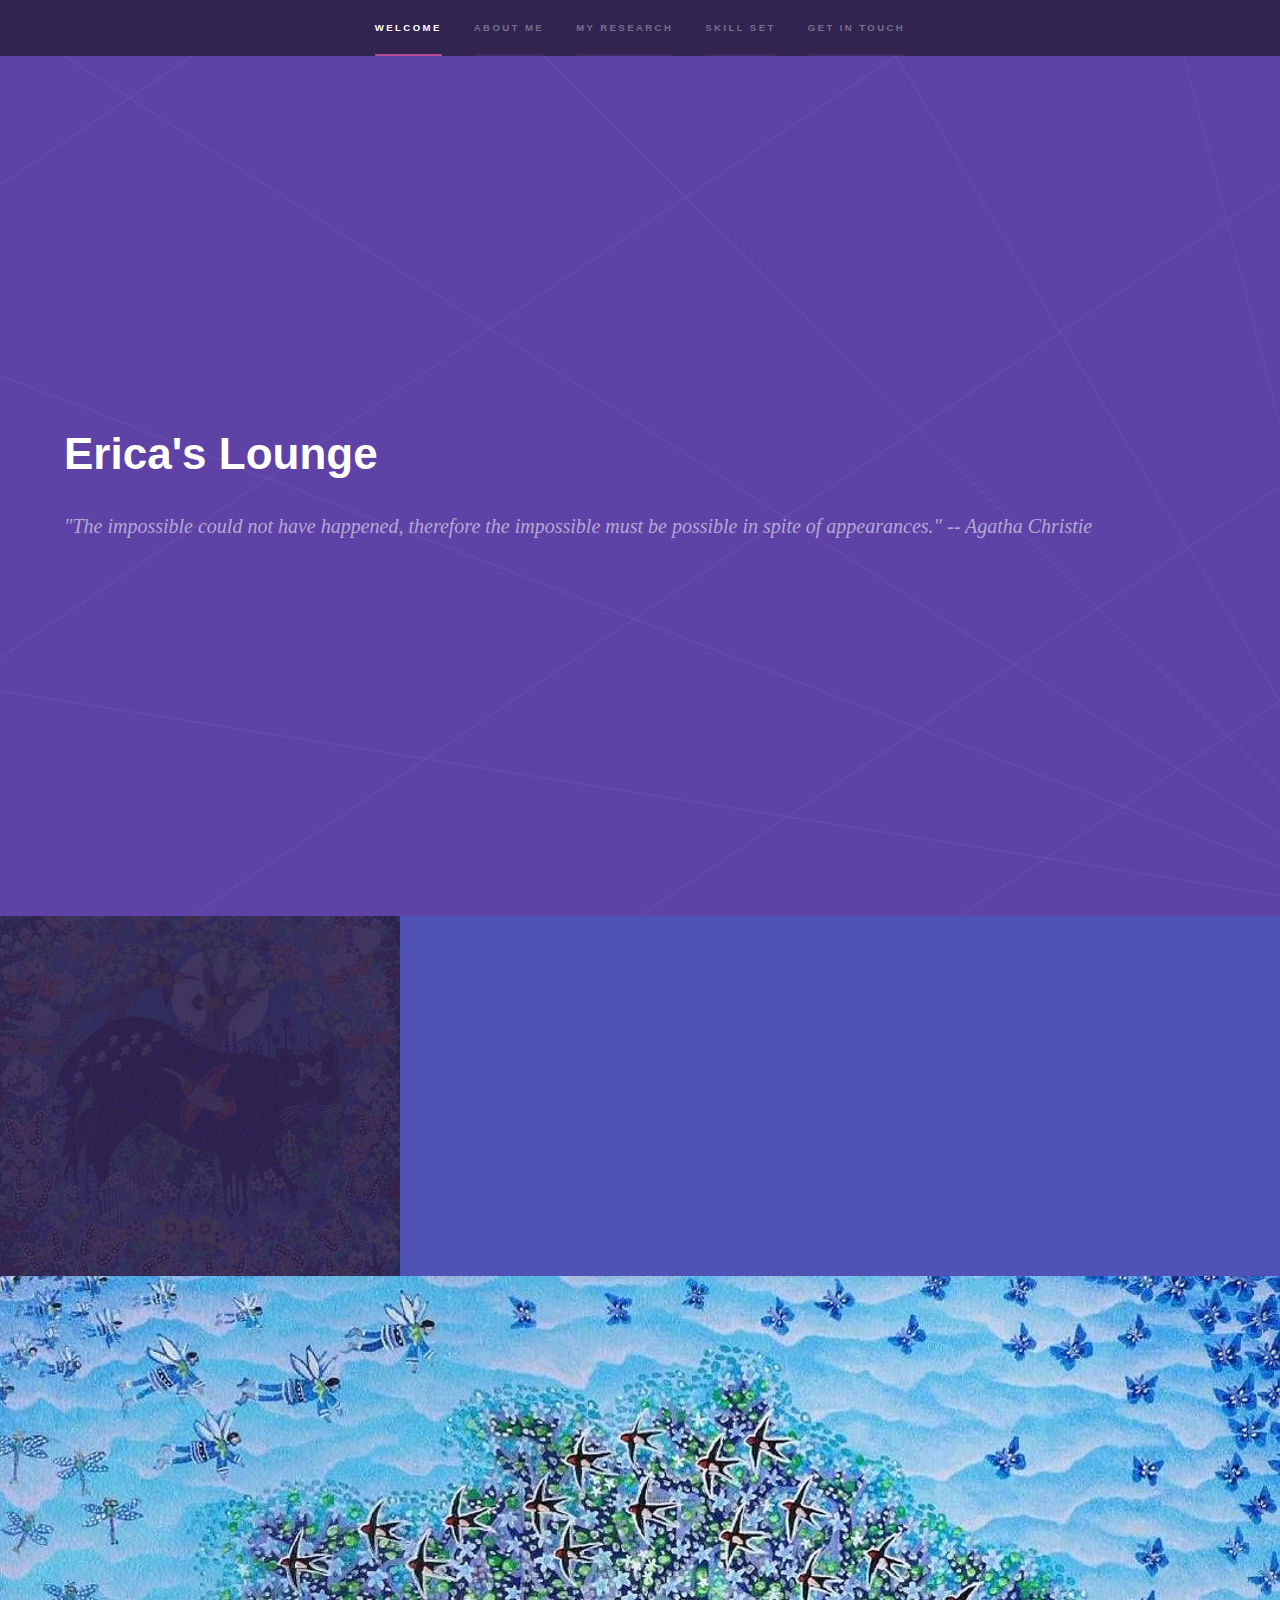
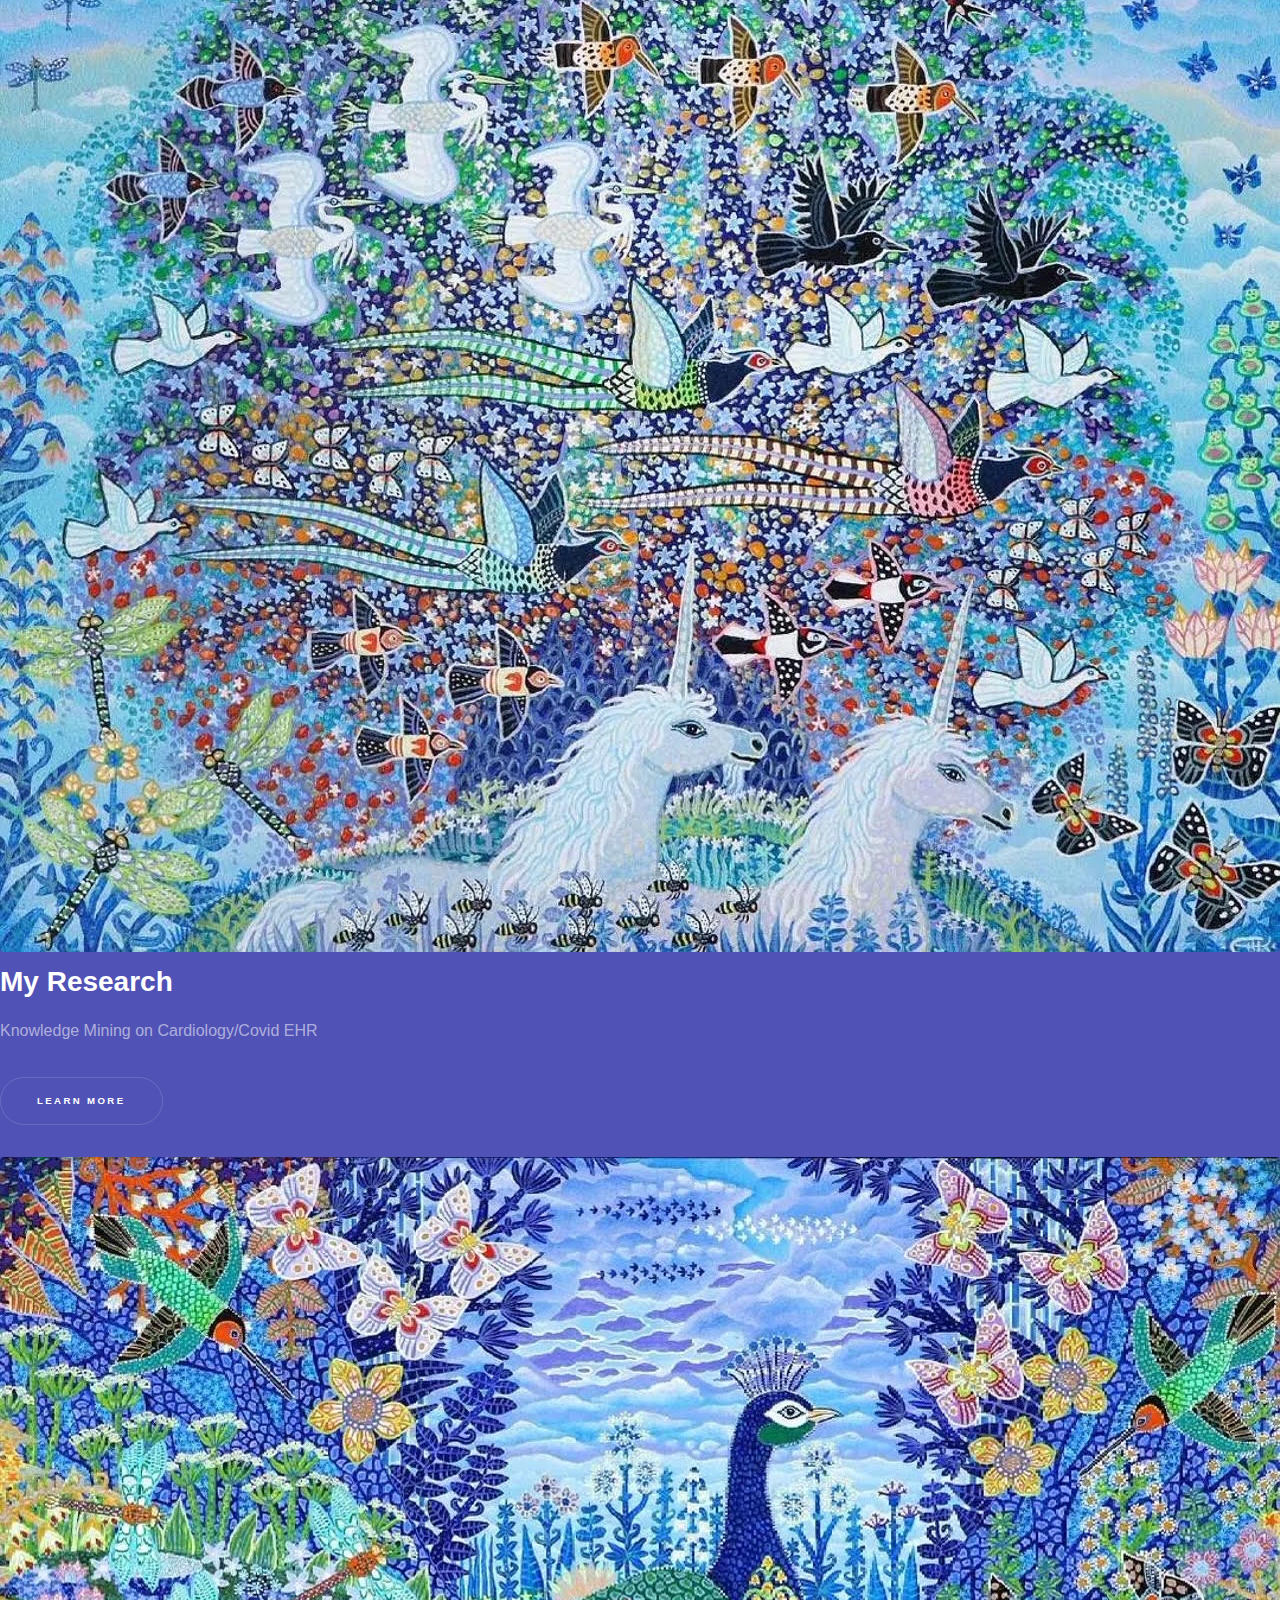
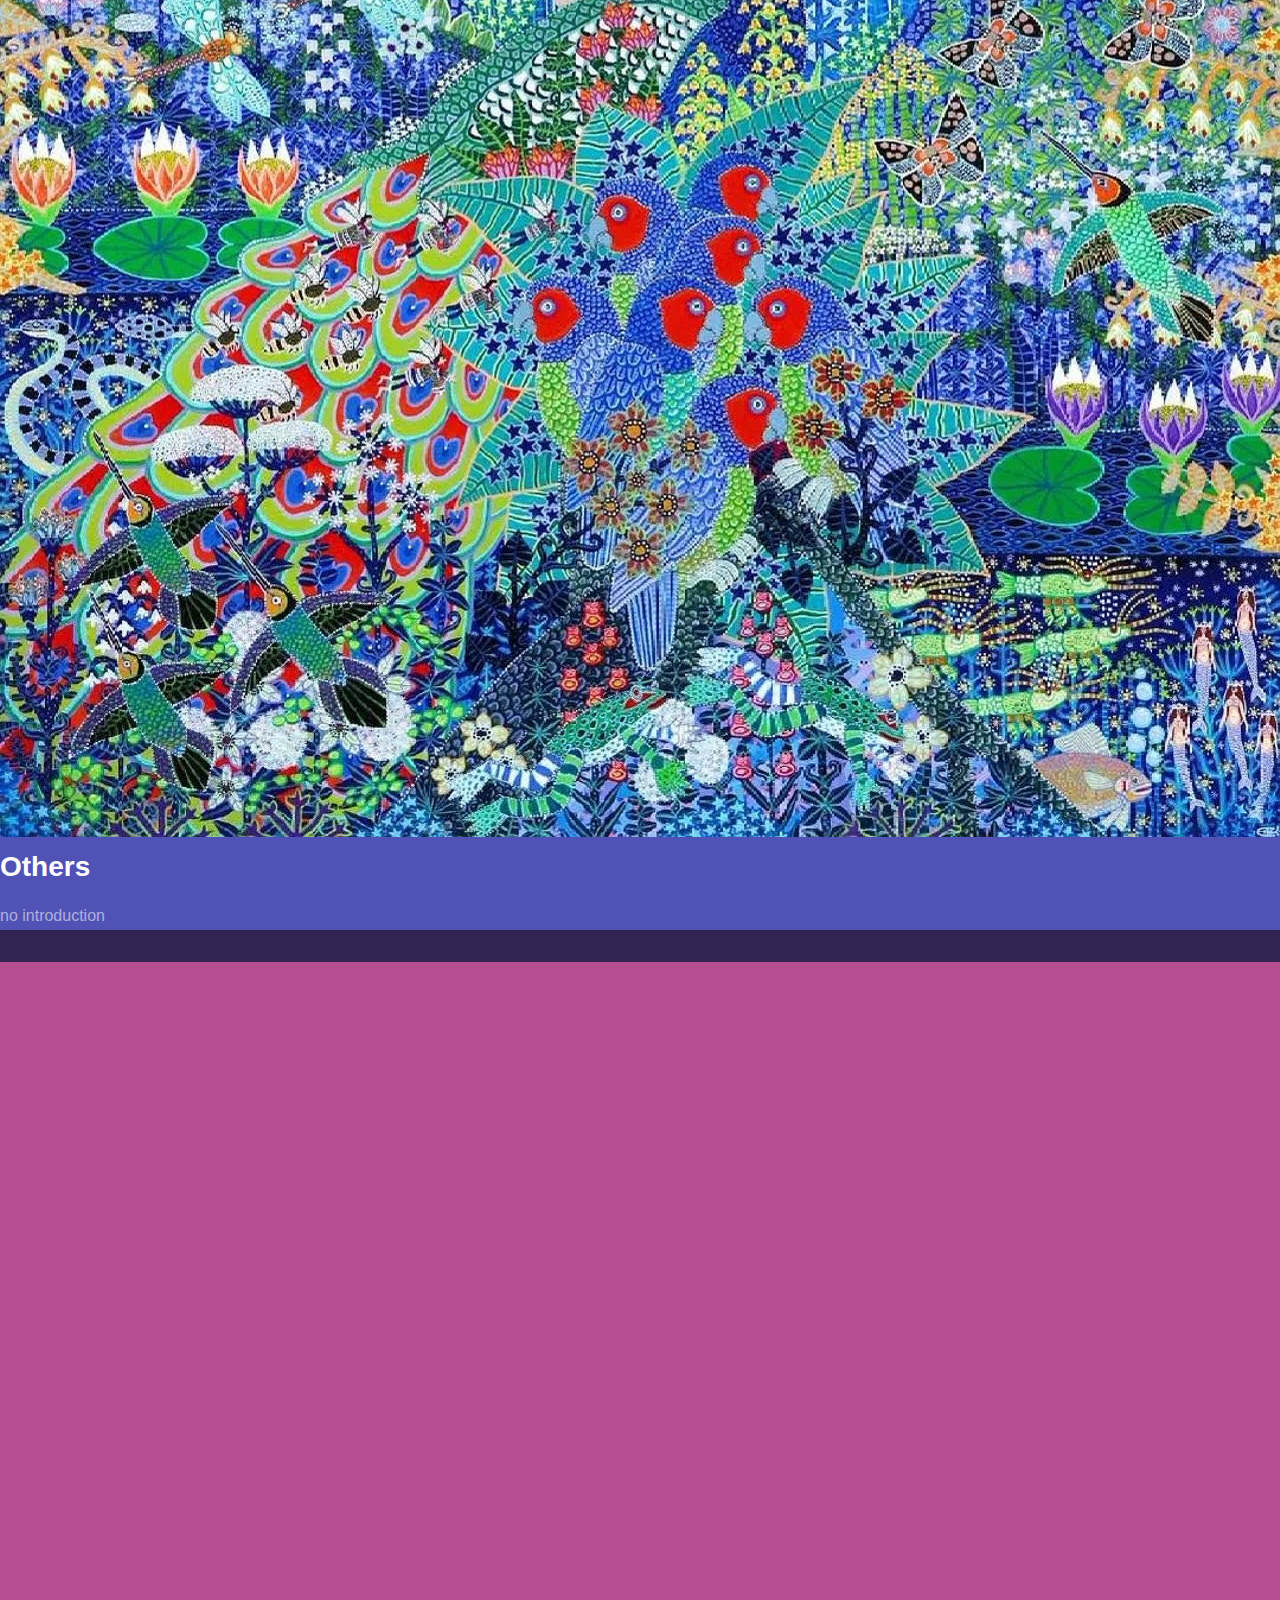
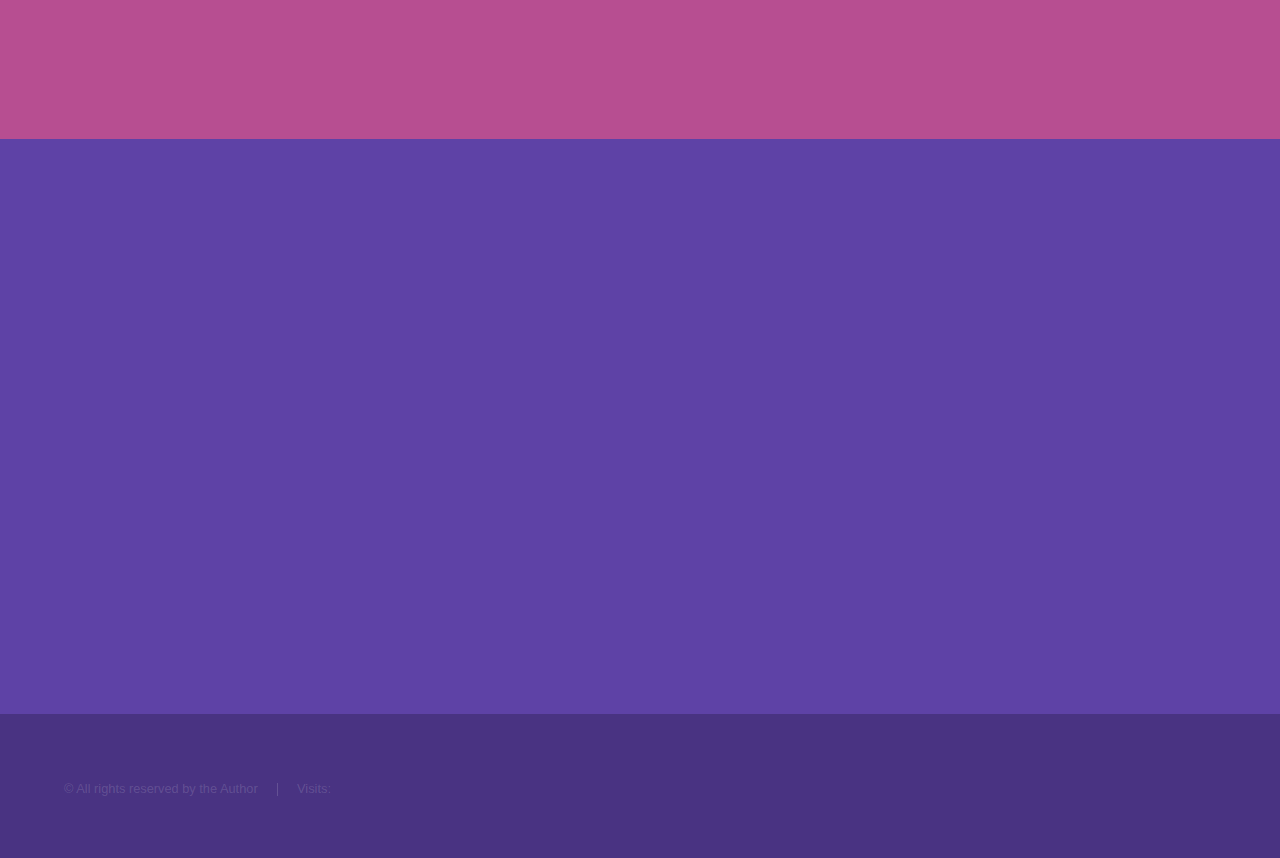
==== commit b437cc2e: "Update index.html" ====
--- a/index.html
+++ b/index.html
@@ -57,7 +57,7 @@
 						</section>
 					</section>
 				<!-- Two -->
-					<section id="two" class="wrapper style3 fade-up">
+					<section id="two" class="wrapper style2 spotlight">
 						<section>
 							<a href="#" class="image"><img src="images/unicorn.jpg" alt="" data-position="center center" /></a>
 							<div class="content">
@@ -82,7 +82,7 @@
 					</section>
 
 				<!-- Three -->
-					<section id="three" class="wrapper style2 spotlights">
+					<section id="three" class="wrapper style3 fade-up">
 						<div class="inner">
 							<h2>Skill Set</h2>
 							<p>******** Some IT related skills ********</p>
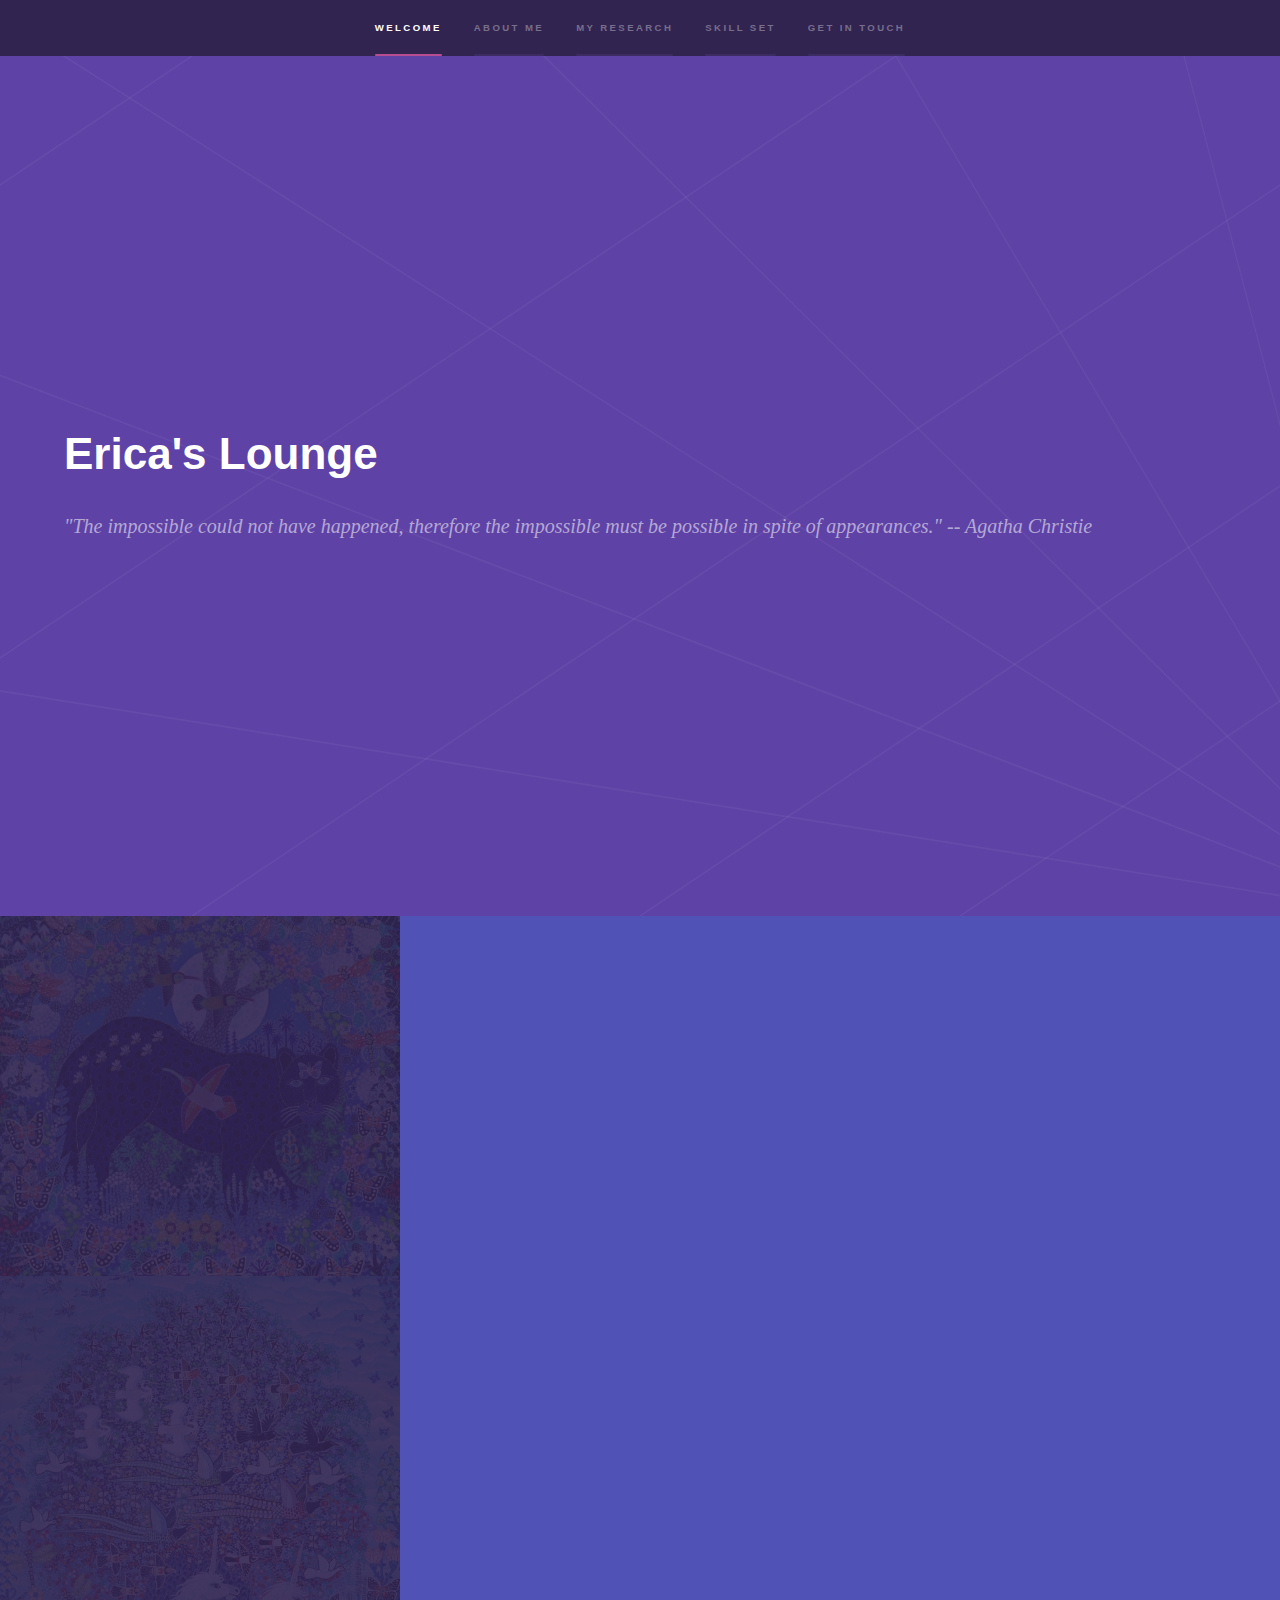
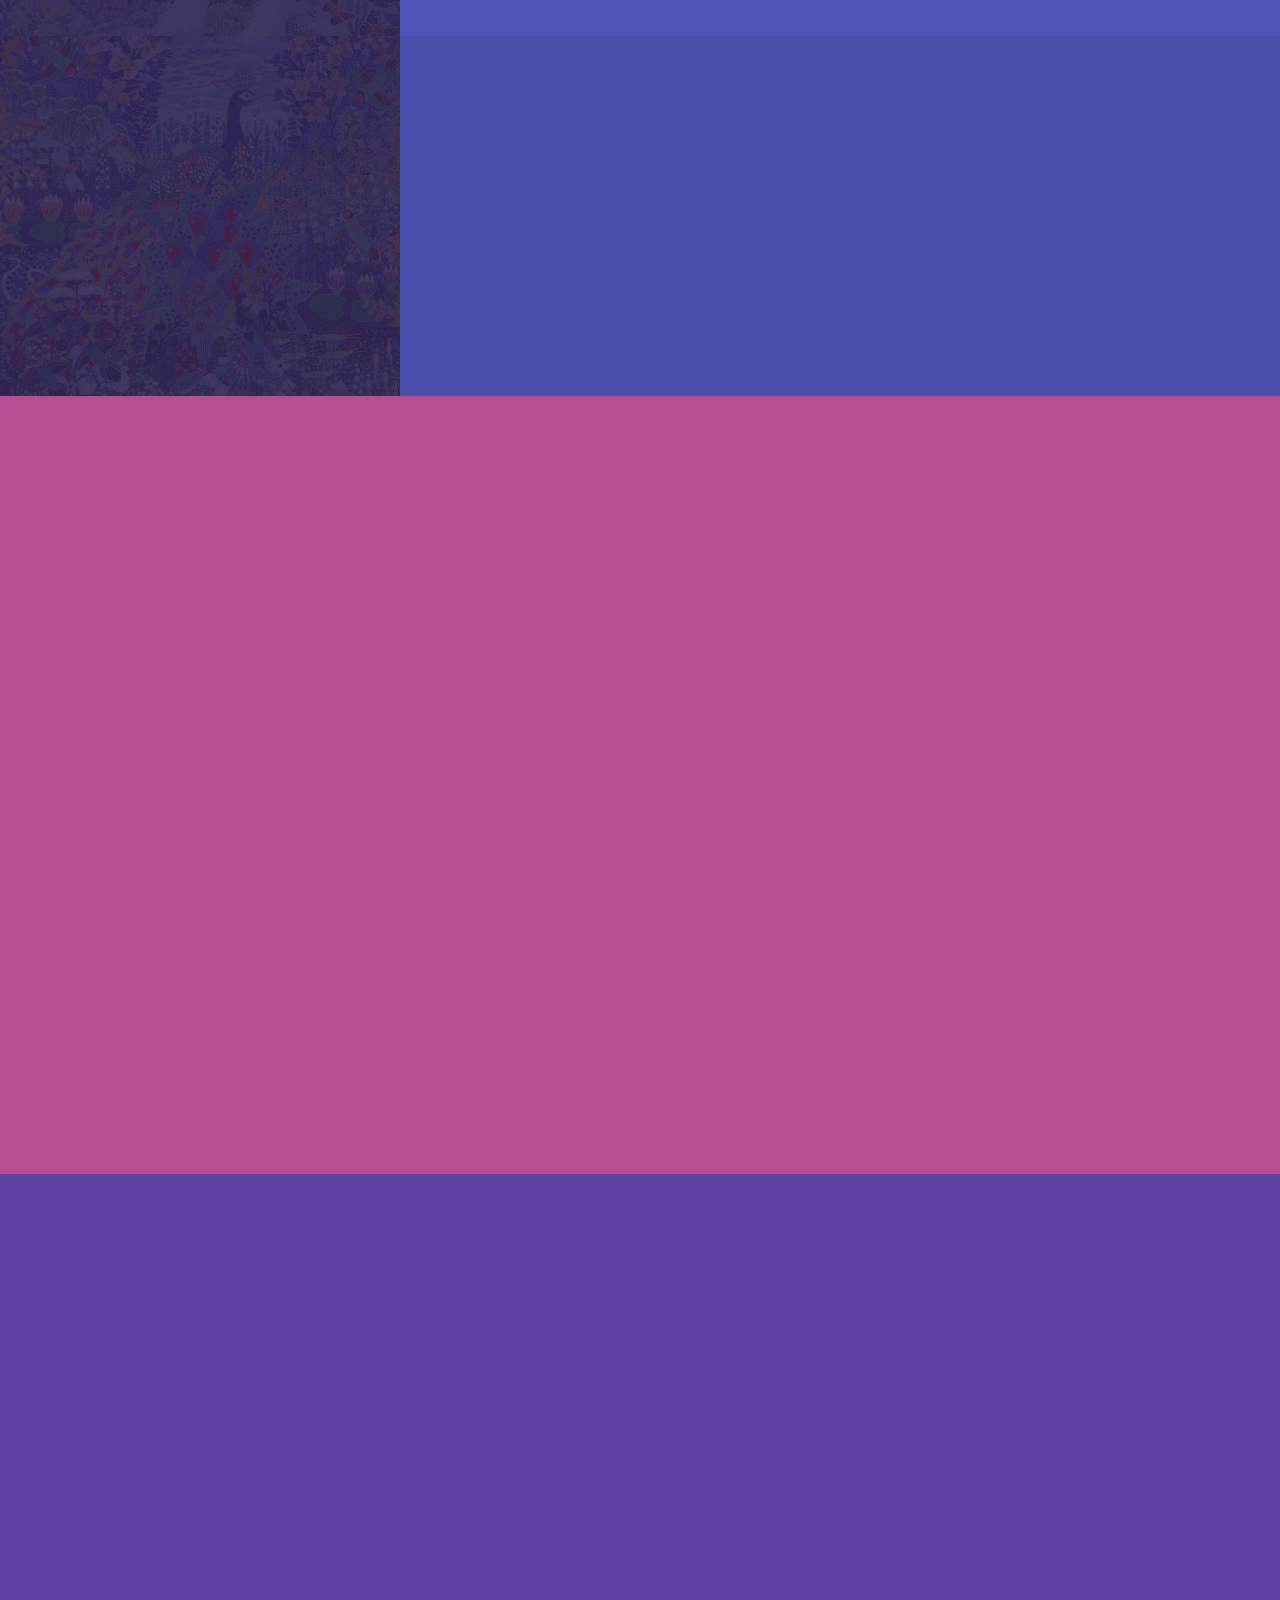
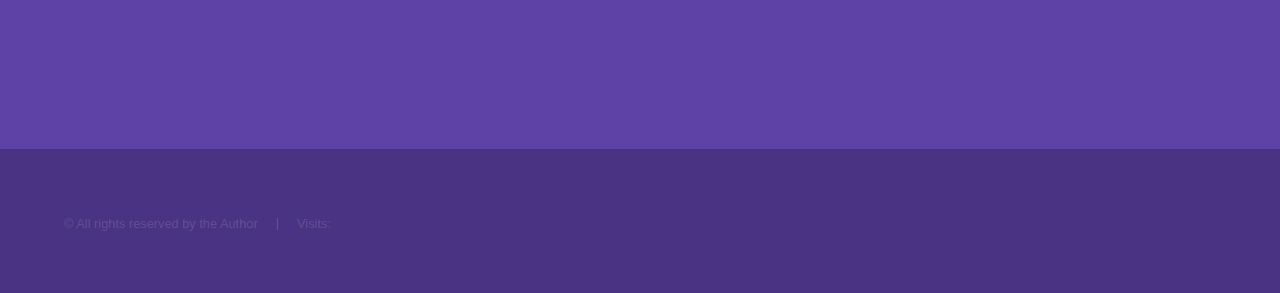
==== commit 0f4d18a8: "Update index.html" ====
--- a/index.html
+++ b/index.html
@@ -57,7 +57,7 @@
 						</section>
 					</section>
 				<!-- Two -->
-					<section id="two" class="wrapper style2 spotlight">
+					<section id="two" class="wrapper style2 spotlights">
 						<section>
 							<a href="#" class="image"><img src="images/unicorn.jpg" alt="" data-position="center center" /></a>
 							<div class="content">
